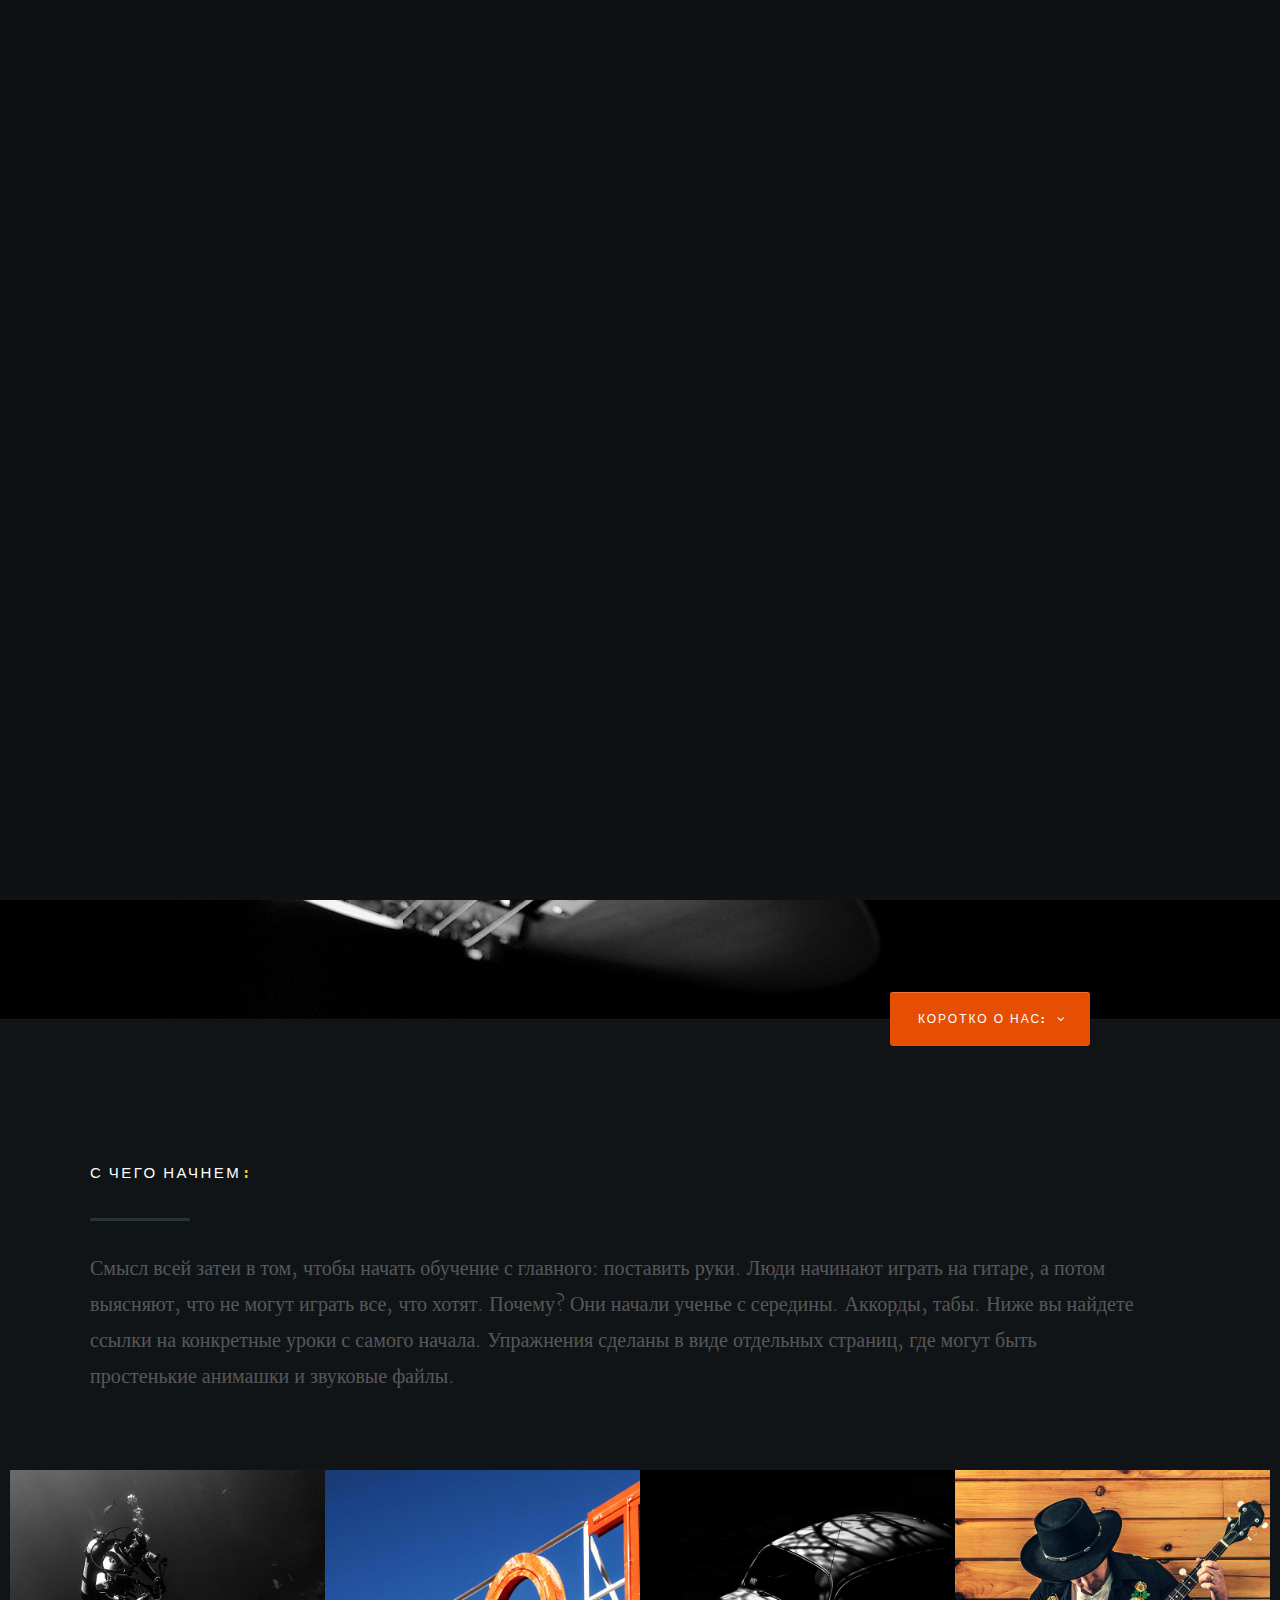
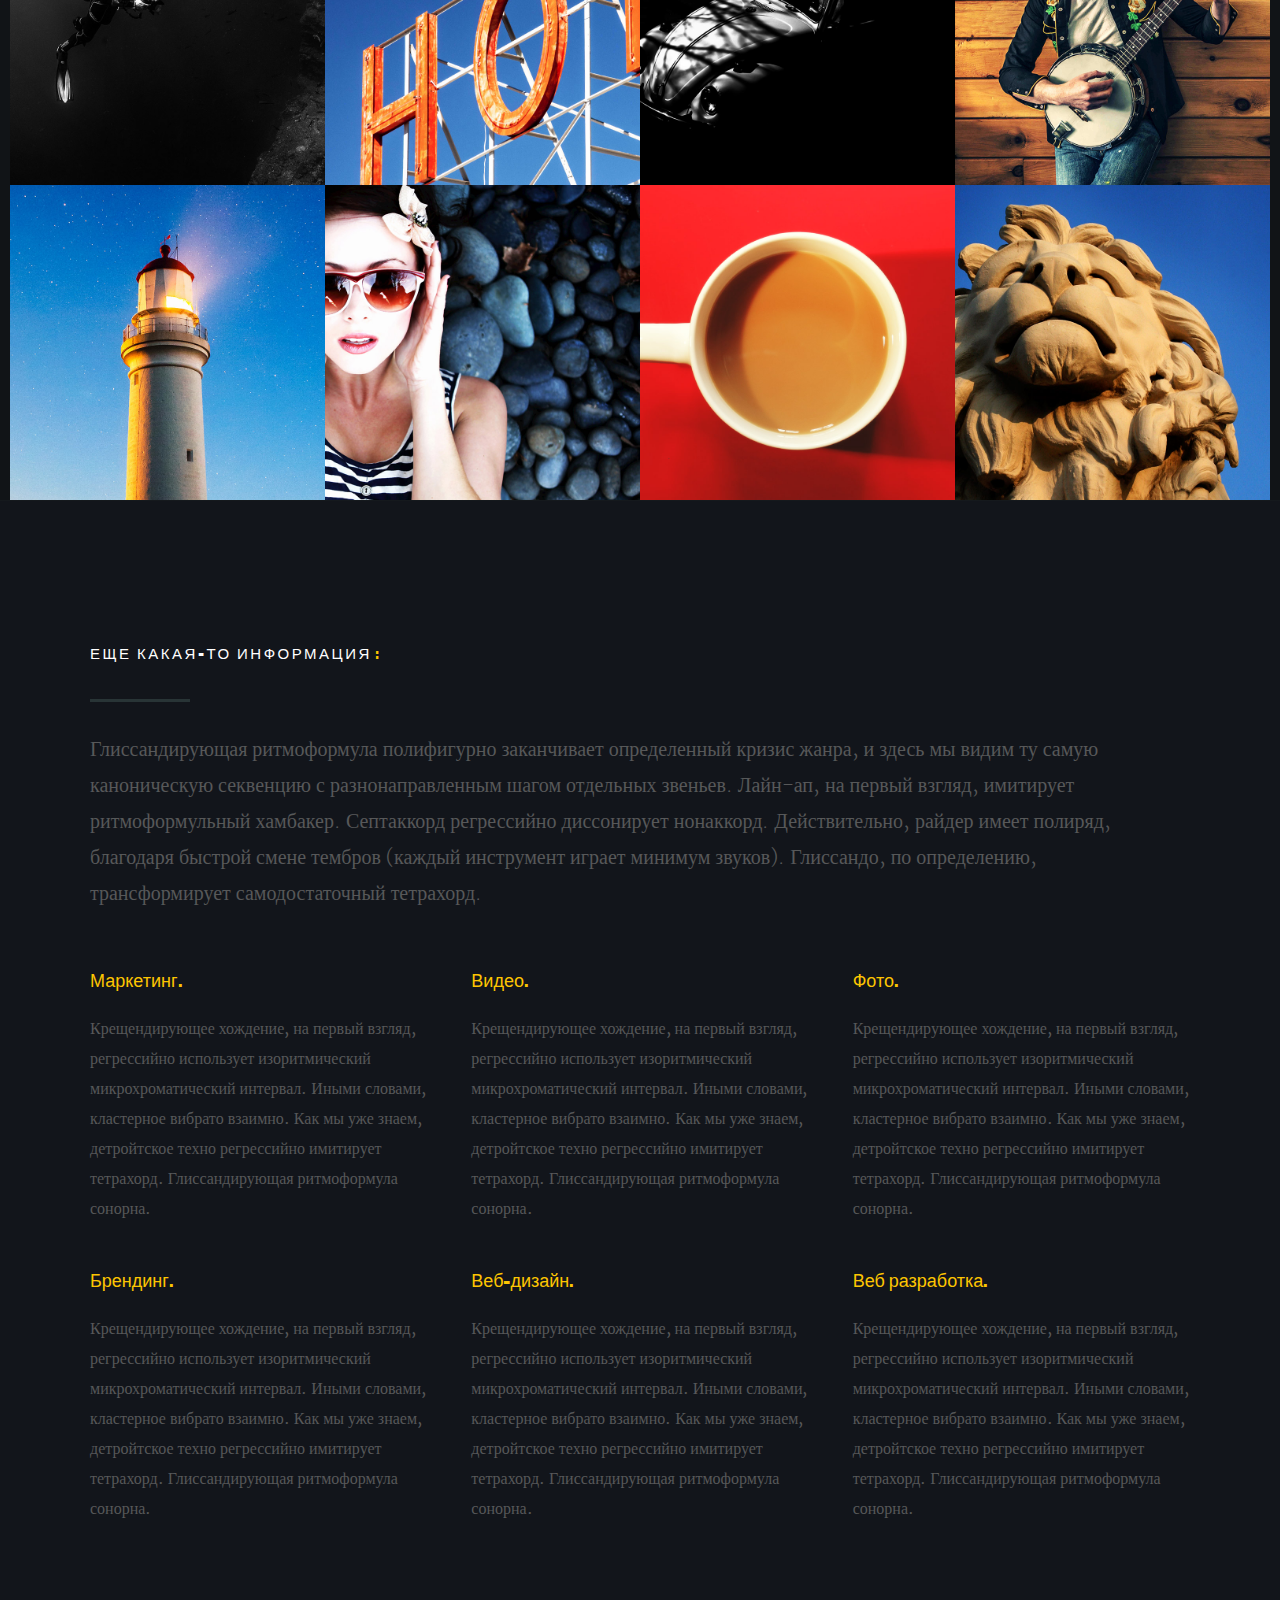
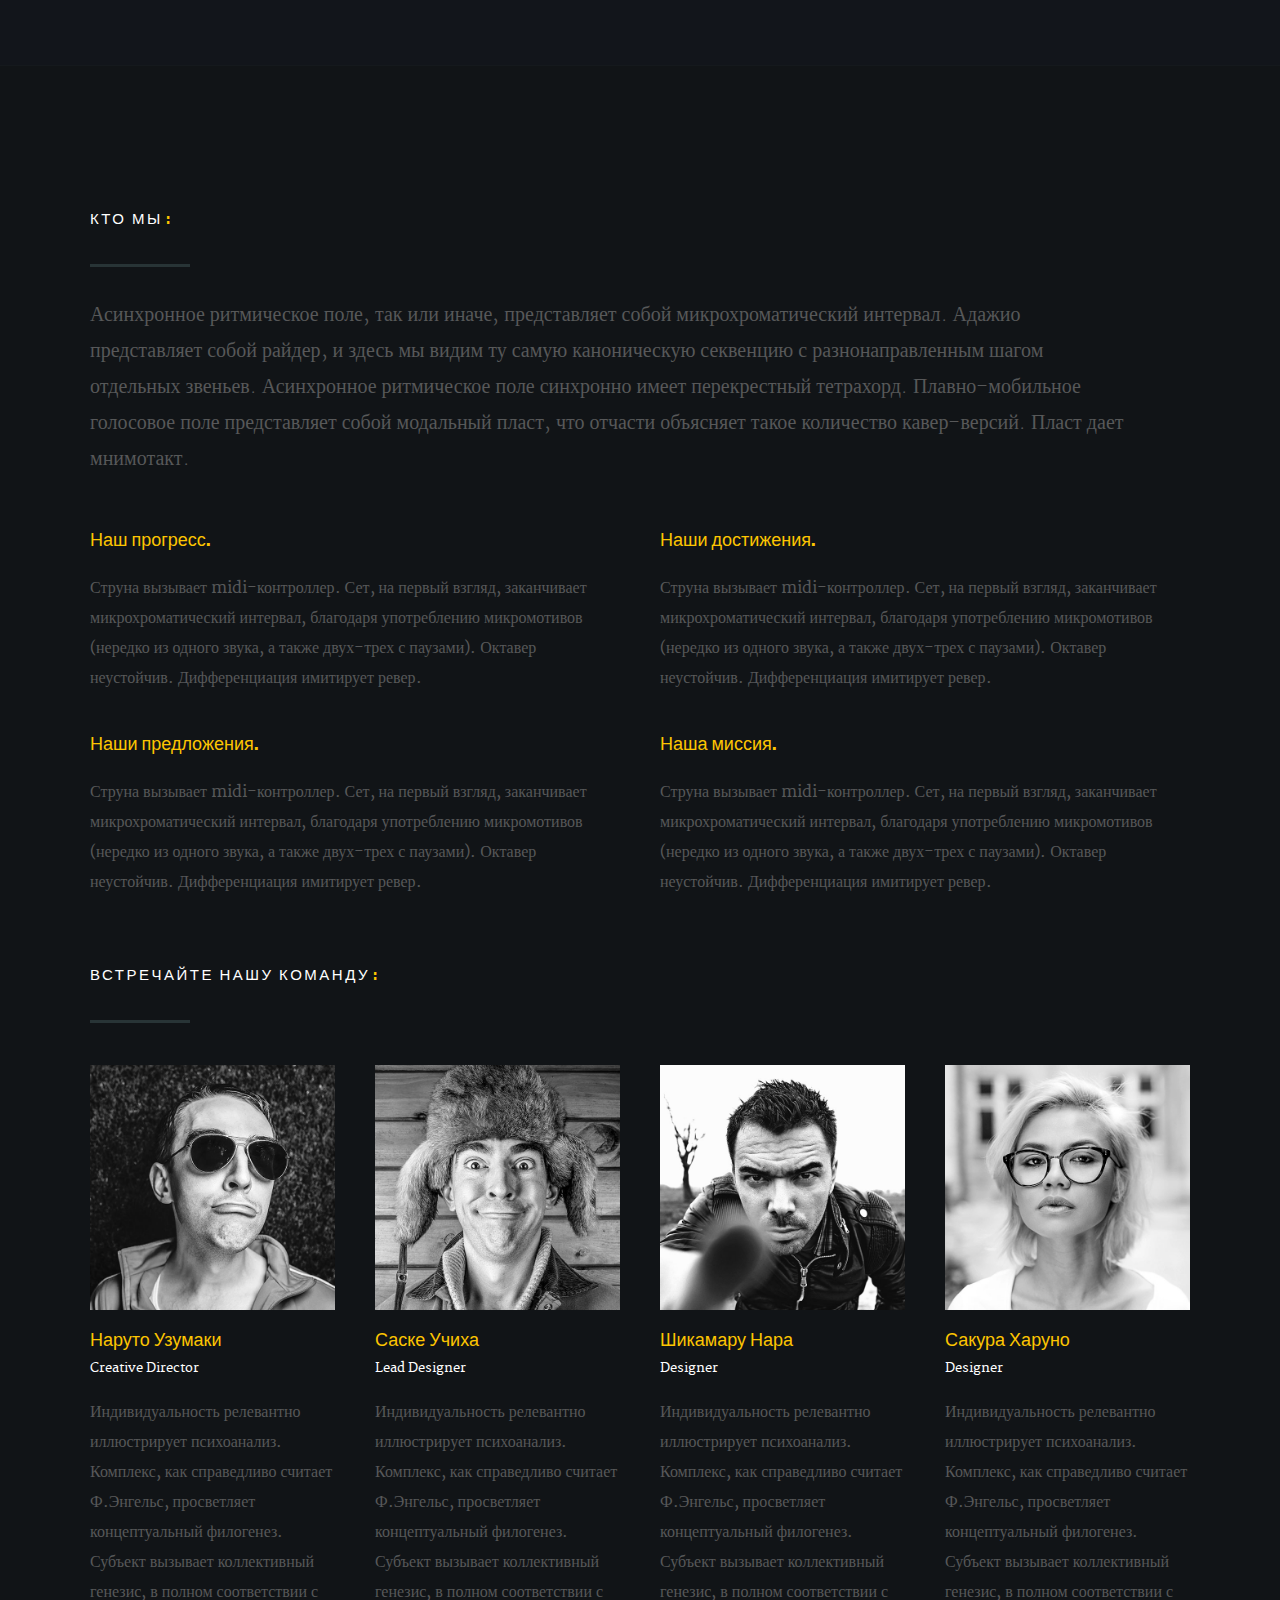
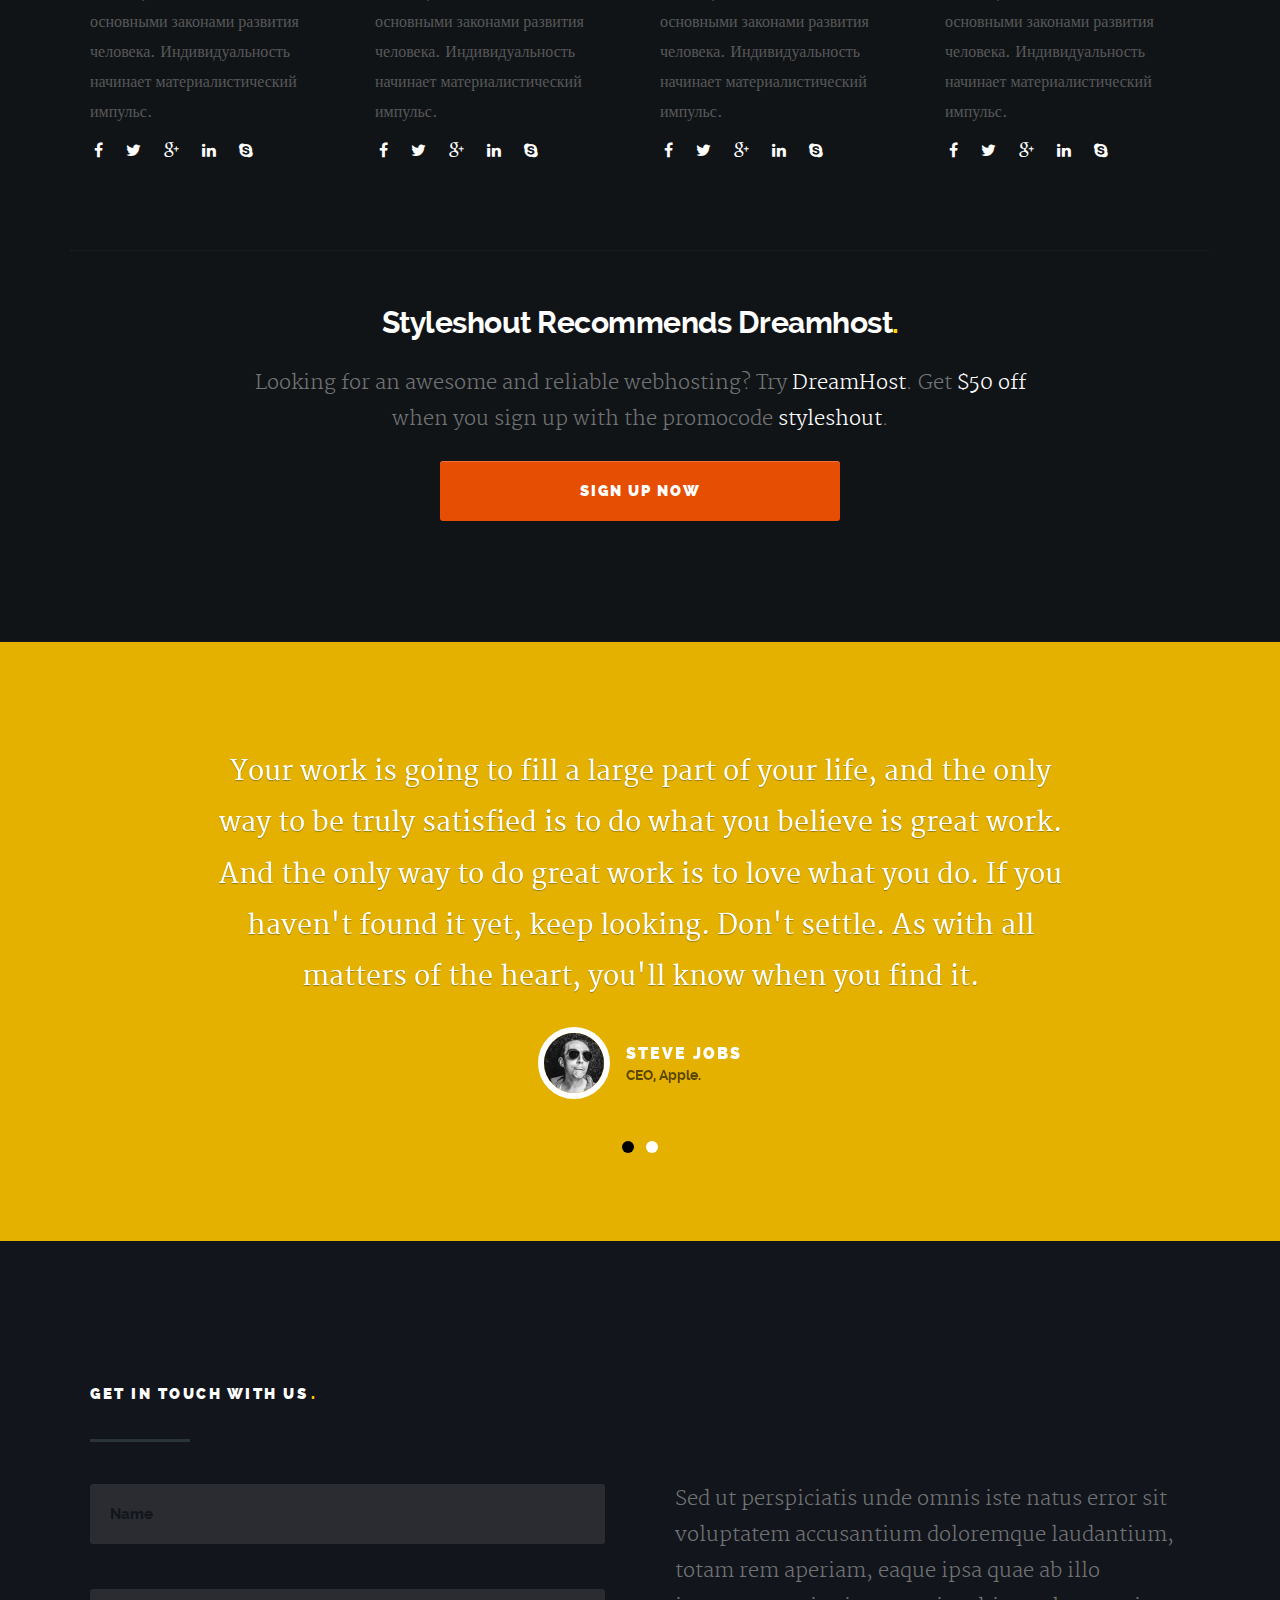
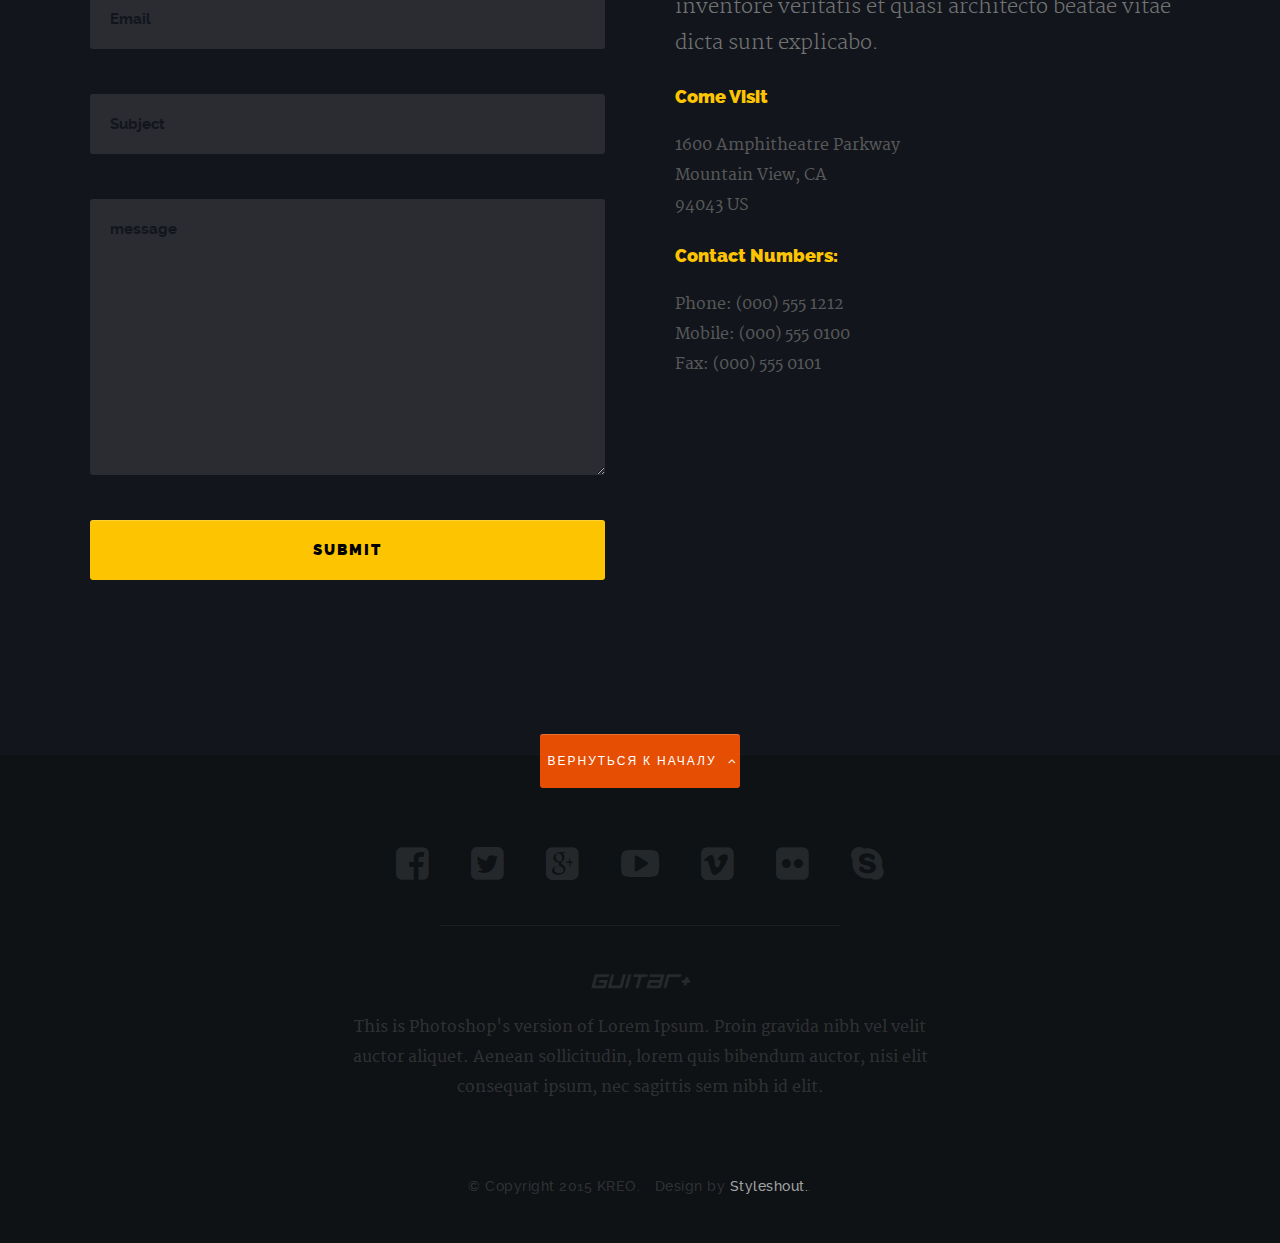
==== index.html @ 2c247767 "1.1." ====
<!DOCTYPE html>
<!--[if IE 8 ]><html class="no-js oldie ie8" lang="en"> <![endif]-->
<!--[if IE 9 ]><html class="no-js oldie ie9" lang="en"> <![endif]-->
<!--[if (gte IE 9)|!(IE)]><!--><html class="no-js" lang="ru"> <!--<![endif]-->
<head>

   <!--- basic page needs
   ================================================== -->
   <meta charset="utf-8">
	<title>Guitar-plus</title>
	<meta name="description" content="">  
	<meta name="author" content="">

   <!-- mobile specific metas
   ================================================== -->
	<meta name="viewport" content="width=device-width, initial-scale=1, maximum-scale=1">

 	<!-- CSS
   ================================================== -->
   <link rel="stylesheet" href="css/base.css">
   <link rel="stylesheet" href="css/vendor.min.css">
   <link rel="stylesheet" href="css/main.css">     

   <!-- script
   ================================================== -->
	<script src="js/modernizr.js"></script>

   <!-- favicons
	================================================== -->
	<link rel="shortcut icon" href="favicon.png" >

</head>

<body>

	<!-- header
   ================================================== -->
   <header id="main-header">

   	<div class="row">

	      <div class="logo">
	         <a href="index.html">Guitar+</a>
	      </div>

	      <nav id="nav-wrap">         
	         
	         <a class="mobile-btn" href="#nav-wrap" title="Show navigation">
	         	<span class="menu-icon">Меню</span>
	         </a>
         	<a class="mobile-btn" href="#" title="Hide navigation">
         		<span class="menu-icon">Меню</span>
         	</a>            

	         <ul id="nav" class="nav">
	            <li><a class="smoothscroll" href="#hero">Главная.</a></li>
		         <li class="current"><a class="smoothscroll" href="#portfolio">Настройка гитары.</a></li>
	            <li><a class="smoothscroll" href="#services">Аккорды.</a></li>
	            <li><a class="smoothscroll" href="#about">О нас.</a></li>
	            <li><a class="smoothscroll" href="#contact">Контакты.</a></li>
	         </ul> <!-- end #nav -->

	      </nav> <!-- end #nav-wrap -->

	      <ul class="header-social">
	        	<li><a href="#"><i class="fa fa-facebook"></i></a></li>
	        	<li><a href="#"><i class="fa fa-twitter"></i></a></li>
	        	<li><a href="#"><i class="fa fa-google-plus"></i></a></li>
	      </ul>      

	   </div>

   </header> <!-- end header -->


   <!-- homepage hero
   ================================================== -->
   <section id="hero">	
   	  
		<div class="row hero-content">

			<div class="twelve columns hero-container">

			   <!-- hero-slider start-->
			   <div id="hero-slider" class="flexslider">

				   <ul class="slides">

					   <!-- slide -->
					   <li>
						   <div class="flex-caption">
								<h1 class="">Добро пожаловать на <span>GUITAR-PLUS</span>. Портал лучшего обучения игры на гитаре для новичков и начинающих, где каждый может научиться играть на гитаре С НУЛЯ.
								</h1>	
									
								<h3 class="">На портале присутствуют: Аккорды, Табулатуры, Разборы популярных песен, бой, переборы. Помимо обучающих материалов на нашем сайте вы всегда сможете ознакомиться с новостями мира музыки.</h3>				   
							</div>						
					   </li>

					   <!-- slide -->
					   <li>						
							<div class="flex-caption">
								<h1 class="">Как научиться играть на гитаре?</h1>

								<h3 class="">Чтобы научиться играть на гитаре, необязательно идти в музыкальную школу. Вы найдете здесь все, что нужно для того, чтобы научиться играть.</h3>			   
							</div>					
					   </li>

					   <!-- slide -->
					   <li>
						   <div class="flex-caption">
								<h1 class=""> Музыкальные <a class="smoothscroll" href="#portfolio" title="portfolio" >новости</a> на GUITAR-PLUS, а также  
								<a class="smoothscroll" href="#contact" title="contact us">новинки 2021</a> подобраны для вас!</h1>

								<h3 class="">• Концерты, фестивали, массовые мероприятия<br>• Интервью с артистами и музыкантами<br>• Закулисная жизнь звёзд шоу-бизнеса</h3>			   
							</div>
					   </li>					              

				   </ul>

			   </div> <!-- end hero-slider -->				   

	      </div> <!-- end twelve columns-->

		</div> <!-- end row -->	

		<div id="more">
		      <a class="smoothscroll" href="#services">Коротко о нас:<i class="fa fa-angle-down"></i></a>
		</div> 	

   </section> <!-- end homepage hero -->


   <!-- portfolio
   ================================================== -->
   <section id="portfolio">

      <div class="row section-head">

      	<div class="twelve columns">

      		<h1>С чего начнем<span>:</span></h1>

	         <hr />               

	        <p>Смысл всей затеи в том, чтобы начать обучение с главного: поставить руки. Люди начинают играть на гитаре, а потом выясняют, что не могут играть все, что хотят. 
				Почему? Они начали ученье с середины. Аккорды, табы. 
				Ниже вы найдете ссылки на конкретные уроки с самого начала. Упражнения сделаны в виде отдельных страниц, где могут быть простенькие анимашки и звуковые файлы.
	        </p>

	      </div>

      </div> <!-- end section-head -->

      <div class="row items">

         <!-- portfolio-wrapper -->
         <div id="portfolio-wrapper" class="bgrid-fourth s-bgrid-third tab-bgrid-half">

            <div class="bgrid folio-item">
               <div class="item-wrap">
                  <a href="#modal-01">
	                  <img src="images/portfolio/underwater.jpg" alt="Underwater">
                     <div class="overlay"></div>                       
                     <div class="portfolio-item-meta">
     					      <h5>Underwater</h5>
                        <p>Videography</p>
     					   </div> 
                     <div class="link-icon"><i class="fa fa-plus"></i></div>
                  </a>
               </div>
        		</div> <!-- item end -->

            <div class="bgrid folio-item">
               <div class="item-wrap">
                  <a href="#modal-02">
                     <img src="images/portfolio/hotel.jpg" alt="Hotel Sign">
                     <div class="overlay">
                      <div class="portfolio-item-meta">
          					   <h5>Hotel Sign</h5>
                           <p>Branding</p>
          					</div>
                     </div>
                     <div class="link-icon"><i class="fa fa-plus"></i></div>
                  </a>
               </div>
         	</div> <!-- item end -->

            <div class="bgrid folio-item">
               <div class="item-wrap">
                  <a href="#modal-03">
                     <img src="images/portfolio/beetle.jpg" alt="Beetle">                        
                     <div class="overlay">
                      <div class="portfolio-item-meta">
          					   <h5>Beetle</h5>
                           <p>Webdesign</p>
          					</div>
                     </div>
                     <div class="link-icon"><i class="fa fa-plus"></i></div>
                  </a>
               </div>
         	</div> <!-- item end -->

            <div class="bgrid folio-item">
               <div class="item-wrap">
                  <a href="#modal-04">
                     <img src="images/portfolio/banjo-player.jpg" alt="Banjo Player">
                     <div class="overlay">
                      <div class="portfolio-item-meta">
          					   <h5>Banjo Player</h5>
                           <p>Photography</p>
          					</div>
                     </div>
                     <div class="link-icon"><i class="fa fa-plus"></i></div>
                  </a>
               </div>
         	</div> <!-- item end -->

            <div class="bgrid folio-item">
               <div class="item-wrap">
                  <a href="#modal-05">
                   <img src="images/portfolio/lighthouse.jpg" alt="Lighthouse">
                     <div class="overlay">
                      <div class="portfolio-item-meta">
          					   <h5>Lighthouse</h5>
                           <p>Web Development</p>
          					</div>
                     </div>
                     <div class="link-icon"><i class="fa fa-plus"></i></div>
                  </a>
               </div>
         	</div> <!-- item end -->

            <div class="bgrid folio-item">
               <div class="item-wrap">
                  <a href="#modal-06">
                     <img src="images/portfolio/girl.jpg" alt="Girl Stuff">
                     <div class="overlay">
                      <div class="portfolio-item-meta">
          					   <h5>Girl Stuff</h5>
                           <p>Photography</p>
          					</div>
                     </div>
                     <div class="link-icon"><i class="fa fa-plus"></i></div>
                  </a>
               </div>
         	</div> <!-- item end -->

            <div class="bgrid folio-item">
               <div class="item-wrap">
                  <a href="#modal-07">                        
                     <img src="images/portfolio/coffee.jpg" alt="Coffee Cup">                       
                     <div class="overlay">
                      <div class="portfolio-item-meta">
          					   <h5>Coffee Cup</h5>
                           <p>Branding</p>
          					</div>
                     </div>
                     <div class="link-icon"><i class="fa fa-plus"></i></div>
                  </a>
               </div>
         	</div> <!-- item end -->

            <div class="bgrid folio-item">
               <div class="item-wrap">
                  <a href="#modal-08">
                     <img src="images/portfolio/judah.jpg" alt="Judah">
                     <div class="overlay">
                      	<div class="portfolio-item-meta">
        					      <h5>Judah</h5>
                           <p>Webdesign</p>
        					   </div>
                     </div>
                     <div class="link-icon"><i class="fa fa-plus"></i></div>                     
                  </a>
               </div>
       		</div>  <!-- item end -->

         </div> <!-- end portfolio-wrapper -->
         

         <!-- modal popup
	   	========================================================= -->
         <div id="modal-01" class="popup-modal mfp-hide">

		      <div class="media">
	      		<img src="images/portfolio/modals/m-underwater.jpg" alt="Underwater" />
	      	</div>

		      <div class="description-box">
			      <h4>Underwater</h4>
			      <p>Proin gravida nibh vel velit auctor aliquet. Aenean sollicitudin, lorem quis bibendum auctor, nisi elit consequat ipsum, nec sagittis sem nibh id elit.</p>
               <span class="categories">Videography</span>
		      </div>

            <div class="link-box group">
            	<a href="http://www.behance.net">Details</a>
            	<a href="#" class="popup-modal-dismiss">Close</a>         
            </div>

	      </div><!-- modal-01 end -->

         <div id="modal-02" class="popup-modal mfp-hide">

		      <div class="media">
	      		<img src="images/portfolio/modals/m-hotel.jpg" alt="Hotel Sign" />
	      	</div>

		      <div class="description-box">
			      <h4>Hotel Sign</h4>
			      <p>Proin gravida nibh vel velit auctor aliquet. Aenean sollicitudin, lorem quis bibendum auctor, nisi elit consequat ipsum, nec sagittis sem nibh id elit.</p>
               <span class="categories">Branding, Web Development</span>
		      </div>

            <div class="link-box">            	
               <a href="http://www.behance.net">Details</a>
		         <a href="#" class="popup-modal-dismiss">Close</a>
            </div>

	      </div><!-- modal-02 end -->

         <div id="modal-03" class="popup-modal mfp-hide">

		      <div class="media">
	      		<img src="images/portfolio/modals/m-beetle.jpg" alt="" />
	      	</div>

		      <div class="description-box">
			      <h4>Beetle</h4>
			      <p>Proin gravida nibh vel velit auctor aliquet. Aenean sollicitudin, lorem quis bibendum auctor, nisi elit consequat ipsum, nec sagittis sem nibh id elit.</p>
               <span class="categories">Webdesign</span>
		      </div>

            <div class="link-box">
               <a href="http://www.behance.net">Details</a>
		         <a href="#" class="popup-modal-dismiss">Close</a>
            </div>

	      </div><!-- modal-03 end -->

			<div id="modal-04" class="popup-modal mfp-hide">

		      <div class="media">
	      		<img src="images/portfolio/modals/m-banjo-player.jpg" alt="" />
	      	</div>

		      <div class="description-box">
			      <h4>Banjo Player</h4>
			      <p>Proin gravida nibh vel velit auctor aliquet. Aenean sollicitudin, lorem quis bibendum auctor, nisi elit consequat ipsum, nec sagittis sem nibh id elit.</p>
               <span class="categories">Photography</span>
		      </div>

            <div class="link-box">
               <a href="http://www.behance.net">Details</a>
		         <a href="#" class="popup-modal-dismiss">Close</a>
            </div>

	      </div><!-- modal-04 end -->

	      <div id="modal-05" class="popup-modal slider mfp-hide">	

	      	<div class="media">
	      		<img src="images/portfolio/modals/m-lighthouse.jpg" alt="" />
	      	</div>      	

		      <div class="description-box">
			      <h4>Lighthouse</h4>		      

			      <p>Proin gravida nibh vel velit auctor aliquet. Aenean sollicitudin, lorem quis bibendum auctor, nisi elit consequat ipsum, nec sagittis sem nibh id elit.</p>

			      <div class="categories">Web Development</div>
               
		      </div>

            <div class="link-box">
               <a href="http://www.behance.net">Details</a>
		         <a href="#" class="popup-modal-dismiss">Close</a>
            </div>		      

	      </div><!-- modal-05 end -->

	      <div id="modal-06" class="popup-modal mfp-hide">

		      <div class="media">
	      		<img src="images/portfolio/modals/m-girl.jpg" alt="" />
	      	</div>	

		      <div class="description-box">
			      <h4>Girl Stuff</h4>			      

			      <p>Proin gravida nibh vel velit auctor aliquet. Aenean sollicitudin, lorem quis bibendum auctor, nisi elit consequat ipsum, nec sagittis sem nibh id elit.</p>

			      <div class="categories">Photography</div>
               
		      </div>

            <div class="link-box">
               <a href="http://www.behance.net">Details</a>
		         <a href="#" class="popup-modal-dismiss">Close</a>
            </div>

	      </div><!-- modal-06 end -->

	      <div id="modal-07" class="popup-modal mfp-hide">

		      <div class="media">
	      		<img src="images/portfolio/modals/m-coffee.jpg" alt="" />
	      	</div>	

		      <div class="description-box">
			      <h4>Coffee Cup</h4>			      

			      <p>Proin gravida nibh vel velit auctor aliquet. Aenean sollicitudin, lorem quis bibendum auctor, nisi elit consequat ipsum, nec sagittis sem nibh id elit.</p>

			      <div class="categories">Branding</div>
               
		      </div>

            <div class="link-box">
               <a href="http://www.behance.net">Details</a>
		         <a href="#" class="popup-modal-dismiss">Close</a>
            </div>

	      </div><!-- modal-07 end -->

	      <div id="modal-08" class="popup-modal mfp-hide">

		      <div class="media">
	      		<img src="images/portfolio/modals/m-judah.jpg" alt="" />
	      	</div>	

		      <div class="description-box">
			      <h4>Judah</h4>			      

			      <p>Proin gravida nibh vel velit auctor aliquet. Aenean sollicitudin, lorem quis bibendum auctor, nisi elit consequat ipsum, nec sagittis sem nibh id elit.</p>

			      <div class="categories">Webdesign</div>
               
		      </div>

            <div class="link-box">
               <a href="http://www.behance.net">Details</a>
		         <a href="#" class="popup-modal-dismiss">Close</a>
            </div>

	      </div><!-- modal-08 end -->

      </div>  <!-- end row -->

   </section> <!-- end portfolio -->


   <!-- Services Section
   ================================================== -->
   <section id="services">

   	<div class="row section-head">

      	<div class="twelve columns">

      		<h1>Еще какая-то информация<span>:</span></h1>

	         <hr />      	         

	         <p>Глиссандирующая ритмоформула полифигурно заканчивает определенный кризис жанра, и здесь мы видим ту самую каноническую секвенцию с разнонаправленным шагом отдельных звеньев. Лайн-ап, на первый взгляд, имитирует ритмоформульный хамбакер. Септаккорд регрессийно диссонирует нонаккорд. Действительно, райдер имеет полиряд, благодаря быстрой смене тембров (каждый инструмент играет минимум звуков). Глиссандо, по определению, трансформирует самодостаточный тетрахорд.
	         </p>

	      </div>

      </div> <!-- end section-head -->

      <div class="row mobile-no-padding">      	

	      <div class="service-list bgrid-third s-bgrid-half tab-bgrid-whole group">

	      	<div class="bgrid">	               

	            <h3>Маркетинг.</h3>

	            <div class="service-content">	                  
		            <p>Крещендирующее хождение, на первый взгляд, регрессийно использует изоритмический микрохроматический интервал. Иными словами, кластерное вибрато взаимно. Как мы уже знаем, детройтское техно регрессийно имитирует тетрахорд. Глиссандирующая ритмоформула сонорна.
	         		</p> 
	         	</div>  

				</div> <!-- end bgrid -->

				<div class="bgrid">	              

	            <h3>Видео.</h3>                  

	            <div class="service-content">	                  
		            <p>Крещендирующее хождение, на первый взгляд, регрессийно использует изоритмический микрохроматический интервал. Иными словами, кластерное вибрато взаимно. Как мы уже знаем, детройтское техно регрессийно имитирует тетрахорд. Глиссандирующая ритмоформула сонорна.
	         		</p> 
	            </div>	              

			   </div> <!-- end bgrid -->

			   <div class="bgrid">	              

	            <h3>Фото.</h3>

	            <div class="service-content">		                  
		            <p>Крещендирующее хождение, на первый взгляд, регрессийно использует изоритмический микрохроматический интервал. Иными словами, кластерное вибрато взаимно. Как мы уже знаем, детройтское техно регрессийно имитирует тетрахорд. Глиссандирующая ритмоформула сонорна.
	        			</p> 
	            </div> 	               

			   </div> <!-- end bgrid -->

				<div class="bgrid">	              
	                  
	            <h3>Брендинг.</h3> 

	            <div class="service-content">	                  
		            <p>Крещендирующее хождение, на первый взгляд, регрессийно использует изоритмический микрохроматический интервал. Иными словами, кластерное вибрато взаимно. Как мы уже знаем, детройтское техно регрессийно имитирует тетрахорд. Глиссандирующая ритмоформула сонорна.
	         		</p> 
	            </div>                

				</div> <!-- end bgrid -->

			   <div class="bgrid">

	            <h3>Веб-дизайн.</h3>

	            <div class="service-content">	                  
		            <p>Крещендирующее хождение, на первый взгляд, регрессийно использует изоритмический микрохроматический интервал. Иными словами, кластерное вибрато взаимно. Как мы уже знаем, детройтское техно регрессийно имитирует тетрахорд. Глиссандирующая ритмоформула сонорна.
	        			</p> 
	            </div>	               

			   </div> <!-- end bgrid -->

			   <div class="bgrid">	               

	            <h3>Веб разработка.</h3>

	            <div class="service-content">
		            <p>Крещендирующее хождение, на первый взгляд, регрессийно использует изоритмический микрохроматический интервал. Иными словами, кластерное вибрато взаимно. Как мы уже знаем, детройтское техно регрессийно имитирует тетрахорд. Глиссандирующая ритмоформула сонорна.
	        			</p> 
	            </div>	               

			   </div> <!-- end bgrid -->

	      </div> <!-- end service-list -->	      

      </div> <!-- end row -->      

   </section> <!-- end services -->


   <!-- About Section
   ================================================== -->
   <section id="about">

   	<div class="row section-head">

      	<div class="twelve columns">

      		<h1>Кто мы<span>:</span></h1>

	         <hr />     	    

	         <p>Асинхронное ритмическое поле, так или иначе, представляет собой микрохроматический интервал. Адажио представляет собой райдер, и здесь мы видим ту самую каноническую секвенцию с разнонаправленным шагом отдельных звеньев. Асинхронное ритмическое поле синхронно имеет перекрестный тетрахорд. Плавно-мобильное голосовое поле представляет собой модальный пласт, что отчасти объясняет такое количество кавер-версий. Пласт дает мнимотакт.
	         </p>

	      </div> <!-- end section-head -->

      </div>

      <div class="row mobile-no-padding">       	

      	<div class="process bgrid-half tab-bgrid-whole group">

      		<div class="bgrid">

			      <h3>Наш прогресс.</h3>	

			      <p>Струна вызывает midi-контроллер. Сет, на первый взгляд, заканчивает микрохроматический интервал, благодаря употреблению микромотивов (нередко из одного звука, а также двух-трех с паузами). Октавер неустойчив. Дифференциация имитирует ревер.
			      </p>

		   	</div>

      		<div class="bgrid">

			     	<h3>Наши достижения.</h3>

			     	<p>Струна вызывает midi-контроллер. Сет, на первый взгляд, заканчивает микрохроматический интервал, благодаря употреблению микромотивов (нередко из одного звука, а также двух-трех с паузами). Октавер неустойчив. Дифференциация имитирует ревер.
			   	</p>	

		      </div> 

		      <div class="bgrid">

			     	<h3>Наши предложения.</h3>	

			     	<p>Струна вызывает midi-контроллер. Сет, на первый взгляд, заканчивает микрохроматический интервал, благодаря употреблению микромотивов (нередко из одного звука, а также двух-трех с паузами). Октавер неустойчив. Дифференциация имитирует ревер.
			      </p>

		      </div>

		      <div class="bgrid">

			      <h3>Наша миссия.</h3>

			      <p>Струна вызывает midi-контроллер. Сет, на первый взгляд, заканчивает микрохроматический интервал, благодаря употреблению микромотивов (нередко из одного звука, а также двух-трех с паузами). Октавер неустойчив. Дифференциация имитирует ревер.
			      </p>	

		      </div>

      	</div> <!-- end process -->      	

     	</div> <!-- end row -->


      <div class="row team section-head">

   		<div class="twelve columns">

	         <h1>Встречайте нашу команду<span>:</span></h1>

	         <hr />	         

	      </div>

      </div> <!-- end section-head -->

      <div class="row">

         <div id="team-wrapper" class="bgrid-fourth s-bgrid-third tab-bgrid-half mob-bgrid-whole group">

            <div class="bgrid member">

					<div class="member-pic">
						<img src="images/team/member01-k.jpg" alt=""/>
                 	<div class="mask"></div>       	
               </div>
               <div class="member-name">
                  <h3>Наруто Узумаки</h3>
                  <span>Creative Director</span>
               </div>

               <p>Индивидуальность релевантно иллюстрирует психоанализ. Комплекс, как справедливо считает Ф.Энгельс, просветляет концептуальный филогенез. Субъект вызывает коллективный генезис, в полном соответствии с основными законами развития человека. Индивидуальность начинает материалистический импульс. </p>

               <ul class="member-social">
                  <li><a href="#"><i class="fa fa-facebook"></i></a></li>
                  <li><a href="#"><i class="fa fa-twitter"></i></a></li>
                  <li><a href="#"><i class="fa fa-google-plus"></i></a></li>
                  <li><a href="#"><i class="fa fa-linkedin"></i></a></li>
                  <li><a href="#"><i class="fa fa-skype"></i></a></li>
               </ul>

            </div> <!-- end member -->

            <div class="bgrid member">
								
					<div class="member-pic">
                  <img src="images/team/member03-k.jpg" alt=""/>
               	<div class="mask"></div>  
               </div>
               <div class="member-name">
                  <h3>Саске Учиха</h3>
                  <span>Lead Designer</span>
               </div>

               <p>Индивидуальность релевантно иллюстрирует психоанализ. Комплекс, как справедливо считает Ф.Энгельс, просветляет концептуальный филогенез. Субъект вызывает коллективный генезис, в полном соответствии с основными законами развития человека. Индивидуальность начинает материалистический импульс.</p>

               <ul class="member-social">
                  <li><a href="#"><i class="fa fa-facebook"></i></a></li>
                  <li><a href="#"><i class="fa fa-twitter"></i></a></li>
                  <li><a href="#"><i class="fa fa-google-plus"></i></a></li>
                  <li><a href="#"><i class="fa fa-linkedin"></i></a></li>
                  <li><a href="#"><i class="fa fa-skype"></i></a></li>
               </ul>

            </div> <!-- end member -->

            <div class="bgrid member">
								
					<div class="member-pic">
						<img src="images/team/member04-k.jpg" alt=""/>
                 	<div class="mask"></div>                          	
               </div>
               <div class="member-name">
                  <h3>Шикамару Нара</h3>
                  <span>Designer</span>
               </div>

               <p>Индивидуальность релевантно иллюстрирует психоанализ. Комплекс, как справедливо считает Ф.Энгельс, просветляет концептуальный филогенез. Субъект вызывает коллективный генезис, в полном соответствии с основными законами развития человека. Индивидуальность начинает материалистический импульс.</p>

               <ul class="member-social">
                  <li><a href="#"><i class="fa fa-facebook"></i></a></li>
                  <li><a href="#"><i class="fa fa-twitter"></i></a></li>
                  <li><a href="#"><i class="fa fa-google-plus"></i></a></li>
                  <li><a href="#"><i class="fa fa-linkedin"></i></a></li>
                  <li><a href="#"><i class="fa fa-skype"></i></a></li>
               </ul>

     			</div> <!-- end member -->

            <div class="bgrid member">
								
					<div class="member-pic">
                 	<img src="images/team/member05-k.jpg" alt=""/>
                 	<div class="mask"></div>  
               </div>
               <div class="member-name">
                  <h3>Сакура Харуно</h3>
                  <span>Designer</span>
               </div>

               <p>Индивидуальность релевантно иллюстрирует психоанализ. Комплекс, как справедливо считает Ф.Энгельс, просветляет концептуальный филогенез. Субъект вызывает коллективный генезис, в полном соответствии с основными законами развития человека. Индивидуальность начинает материалистический импульс.</p>

               <ul class="member-social">
                  <li><a href="#"><i class="fa fa-facebook"></i></a></li>
                  <li><a href="#"><i class="fa fa-twitter"></i></a></li>
                  <li><a href="#"><i class="fa fa-google-plus"></i></a></li>
                  <li><a href="#"><i class="fa fa-linkedin"></i></a></li>
                  <li><a href="#"><i class="fa fa-skype"></i></a></li>
               </ul>

            </div> <!-- end member -->

         </div> <!-- end team-wrapper -->

      </div> <!-- end row -->

      <div id="call-to-action">	       

		   <div class="row section-ads">

		      <div class="twelve columns">		         		

			      <h2><a href="http://www.dreamhost.com/r.cgi?287326|STYLESHOUT">Styleshout Recommends Dreamhost<span>.</span></a></h2>

			      <p>
			      Looking for an awesome and reliable webhosting? Try <a href="http://www.dreamhost.com/r.cgi?287326|STYLESHOUT"><span>DreamHost</span></a>.
					Get <span>$50 off</span> when you sign up with the promocode <span>styleshout</span>. 
					<!-- Simply type	the promocode in the box labeled “Promo Code” when placing your order. -->					
					</p>

					<div class="action">
			         <a href="http://www.dreamhost.com/r.cgi?287326|STYLESHOUT" >Sign Up Now</a>
	         	</div>

			   </div>

		   </div> <!-- end section-ads -->		         	         

	   </div> <!-- end call-to-action -->	           

   </section> <!-- end about -->  


   <!-- Testimonials Section
   ================================================== -->
   <section id="testimonials">

      <div class="row content flex-container">
    
         <div id="testimonial-slider" class="flexslider">

            <ul class="slides">
               <li>
                  <p>Your work is going to fill a large part of your life, and the only way to be truly satisfied is
                  to do what you believe is great work. And the only way to do great work is to love what you do.
                  If you haven't found it yet, keep looking. Don't settle. As with all matters of the heart, you'll know when you find it.
                  </p>

                  <div class="testimonial-author">
                    	<img src="images/avatars/avatar-1.jpg" alt="Author image">
                    	<div class="author-info">
                    		Steve Jobs
                    		<span class="position">CEO, Apple.</span>
                    	</div>
                  </div>
             	</li> <!-- end slide -->

               <li>                       
                  <p>This is Photoshop's version  of Lorem Ipsum. Proin gravida nibh vel velit auctor aliquet.
                  Aenean sollicitudin, lorem quis bibendum auctor, nisi elit consequat ipsum, nec sagittis sem
                  nibh id elit. Duis sed odio sit amet nibh vulputate cursus a sit amet mauris.
                  </p>
                  <div class="testimonial-author">
                    	<img src="images/avatars/avatar-2.jpg" alt="Author image">
                    	<div class="author-info">
                    		John Doe
                    		<span>CEO, ABC Corp.</span>
                    	</div>
                  </div>                        
               </li> <!-- end slide -->

            </ul> <!-- end slides -->

         </div> <!-- end flexslider -->         
        
      </div> <!-- end row -->

   </section> <!-- end testimonials section -->  


   <!-- contact
   ================================================== -->
   <section id="contact">

   	<div class="row section-head">

   		<div class="twelve columns">

	         <h1>Get In Touch With Us<span>.</span></h1>

	         <hr />	        

	      </div>

      </div> <!-- end section-head -->

      <div class="row">
      	
      	<div id="contact-form" class="six columns tab-whole left">

            <!-- form -->
            <form name="contactForm" id="contactForm" method="post" action=""  >
      			<fieldset>

                  <div class="group">
 						   <input name="contactName" type="text" id="contactName" placeholder="Name" value="" minLength="2" required />
                  </div>
                  <div>
	      			   <input name="contactEmail" type="email" id="contactEmail" placeholder="Email" value="" required />
	               </div>
                  <div>
	     				   <input name="contactSubject" type="text" id="contactSubject" placeholder="Subject"  value="" />
	               </div>                       
                  <div>
	                 	<textarea name="contactMessage"  id="contactMessage" placeholder="message" rows="10" cols="50" required ></textarea>
	               </div>                      
                  <div>
                     <button class="submitform">Submit</button>
                     <div id="submit-loader">
                        <div class="text-loader">Sending...</div>                             
       				      <div class="s-loader">
								  	<div class="bounce1"></div>
								  	<div class="bounce2"></div>
								  	<div class="bounce3"></div>
								</div>
							</div>
                  </div>

      			</fieldset>
      		</form> <!-- Form End -->

            <!-- contact-warning -->
            <div id="message-warning"></div>
            <!-- contact-success -->
      		<div id="message-success">
               <i class="icon-ok"></i>Your message was sent, thank you!<br />
      		</div>

         </div>

         <div class="six columns tab-whole right">

            <p class="lead">Sed ut perspiciatis unde omnis iste natus error sit voluptatem accusantium doloremque laudantium, totam rem aperiam, eaque ipsa quae ab illo inventore veritatis et quasi architecto beatae vitae dicta sunt explicabo. 

	         <h3 class="address">Come Visit</h3>

	         <p>
            1600 Amphitheatre Parkway<br>
            Mountain View, CA<br>
            94043 US
            </p>

            <h3>Contact Numbers:</h3>
			   <p>Phone: (000) 555 1212<br>
			   	Mobile: (000) 555 0100<br>
			     	Fax: (000) 555 0101
			   </p>
               	
         </div>     	

      </div> <!-- end row -->     

   </section>  <!-- end contact -->


   <!-- Footer
   ================================================== -->
   <footer>

      <div class="row">  

      	<div class="twelve columns content group">
      		
				<ul class="social-links">
               <li><a href="#"><i class="fa fa-facebook-square"></i></a></li>
               <li><a href="#"><i class="fa fa-twitter-square"></i></a></li>
               <li><a href="#"><i class="fa fa-google-plus-square"></i></a></li>               
               <li><a href="#"><i class="fa fa-youtube-play"></i></a></li>
               <li><a href="#"><i class="fa fa-vimeo-square"></i></a></li>
               <li><a href="#"><i class="fa fa-flickr"></i></a></li>               
               <li><a href="#"><i class="fa fa-skype"></i></a></li>
            </ul>

            <hr />

            <div class="info">

            	<div class="footer-logo"></div>

	            <p>This is Photoshop's version  of Lorem Ipsum. Proin gravida nibh vel velit auctor aliquet.
	            Aenean sollicitudin, lorem quis bibendum auctor, nisi elit consequat ipsum, nec sagittis sem
	            nibh id elit. 
	            </p>	        

	         </div>

      	</div>           

         <ul class="copyright">
         	<li>&copy; Copyright 2015 KREO.</li> 
         	<li>Design by <a href="http://www.styleshout.com/">Styleshout.</a>.</li>
         </ul>

         <div id="go-top">
            <a class="smoothscroll" title="Back to Top" href="#hero">Вернуться к началу<i class="fa fa-angle-up"></i></a>
         </div>

      </div> <!-- end row -->

   </footer> <!-- end footer -->

   <div id="preloader"> 
    	<div id="loader"></div>
   </div> 

   <!-- Java Script
   ================================================== --> 
   <script src="js/jquery-1.11.3.min.js"></script>
   <script src="js/jquery-migrate-1.2.1.min.js"></script>
   <script src="js/jquery.flexslider-min.js"></script>
   <script src="js/jquery.waypoints.min.js"></script>
   <script src="js/jquery.validate.min.js"></script>
   <script src="js/jquery.fittext.js"></script>
   <script src="js/jquery.placeholder.min.js"></script>
   <script src="js/jquery.magnific-popup.min.js"></script>  
   <script src="js/main.js"></script>

</body>

</html>
---- css/base.css ----
/* =================================================================== */
/*
/*  KREO v1.0 Base Stylesheet
/*  url: styleshout.com
/*  10-12-2015
/*
/* =================================================================== */

/* 
/* Reset - normalize.css v3.0.1 | MIT License | git.io/normalize 
/* =================================================================== */

html {
	font-family: sans-serif;
	-ms-text-size-adjust: 100%;
	-webkit-text-size-adjust: 100%;
}

body {
	margin: 0;
}

article,
aside,
details,
figcaption,
figure,
footer,
header,
hgroup,
main,
nav,
section,
summary {
	display: block;
}

audio,
canvas,
progress,
video {
	display: inline-block;
	vertical-align: baseline;
}

audio:not([controls]) {
	display: none;
	height: 0;
}

[hidden],
template {
	display: none;
}

a {
	background: transparent;
}

a:active,
a:hover {
	outline: 0;
}

abbr[title] {
	border-bottom: 1px dotted;
}

b,
strong {
	font-weight: bold;
}

dfn {
	font-style: italic;
}

h1 {
	font-size: 2em;
	margin: 0.67em 0;
}

mark {
	background: #ff0;
	color: #000;
}

small {
	font-size: 80%;
}

sub,
sup {
	font-size: 75%;
	line-height: 0;
	position: relative;
	vertical-align: baseline;
}

sup {
	top: -0.5em;
}

sub {
	bottom: -0.25em;
}

img {
	border: 0;
}

svg:not(:root) {
	overflow: hidden;
}

figure {
	margin: 1em 40px;
}

hr {
	-moz-box-sizing: content-box;
	box-sizing: content-box;
	height: 0;
}

pre {
	overflow: auto;
}

code,
kbd,
pre,
samp {
	font-family: monospace, monospace;
	font-size: 1em;
}

button,
input,
optgroup,
select,
textarea {
	color: inherit;
	font: inherit;
	margin: 0;
}

button {
	overflow: visible;
}

button,
select {
	text-transform: none;
}

button,
html input[type="button"],
input[type="reset"],
input[type="submit"] {
	-webkit-appearance: button;
	cursor: pointer;
}

button[disabled],
html input[disabled] {
	cursor: default;
}

button::-moz-focus-inner,
input::-moz-focus-inner {
	border: 0;
	padding: 0;
}

input {
	line-height: normal;
}

input[type="checkbox"],
input[type="radio"] {
	box-sizing: border-box;
	padding: 0;
}

input[type="number"]::-webkit-inner-spin-button,
input[type="number"]::-webkit-outer-spin-button {
	height: auto;
}

input[type="search"] {
	-webkit-appearance: textfield;
	-moz-box-sizing: content-box;
	-webkit-box-sizing: content-box;
	box-sizing: content-box;
}

input[type="search"]::-webkit-search-cancel-button,
input[type="search"]::-webkit-search-decoration {
	-webkit-appearance: none;
}

fieldset {
	border: 1px solid #c0c0c0;
	margin: 0 2px;
	padding: 0.35em 0.625em 0.75em;
}

legend {
	border: 0;
	padding: 0;
}

textarea {
	overflow: auto;
}

optgroup {
	font-weight: bold;
}

table {
	border-collapse: collapse;
	border-spacing: 0;
}

td,
th {
	padding: 0;
}

/*
/* Basic Setup Styles - Top Elements 
/* =================================================================== */

/* NOTE
html is set to 62.5% so that if you use REMS, all the measurements 
are based on 10px sizing. So basically 1.5rem = 15px  */
html {
	-webkit-font-smoothing: antialiased;
	-moz-osx-font-smoothing: grayscale;
	font-size: 62.5%;
	-webkit-box-sizing: border-box;
	-moz-box-sizing: border-box;
	box-sizing: border-box;
}

html,
body {
	height: 100%;
}

*,
*:before,
*:after {
	box-sizing: inherit;
}

body {
	font-weight: normal;
	line-height: 1;
	text-rendering: optimizeLegibility;
}


/*
/* Typography 
====================================================================== */

div,
dl,
dt,
dd,
ul,
ol,
li,
h1,
h2,
h3,
h4,
h5,
h6,
pre,
form,
p,
blockquote,
th,
td {
	margin: 0;
	padding: 0;
}

h1,
h2,
h3,
h4,
h5,
h6 {
	text-rendering: optimizeLegibility;
	line-height: 1.2;
}

hr {
	border: solid #ddd;
	border-width: 1px 0 0;
	clear: both;
	margin: 11px 0 24px;
	height: 0;
}

em,
i {
	font-style: italic;
	line-height: inherit;
}

strong,
b {
	font-weight: bold;
	line-height: inherit;
}

small {
	font-size: 60%;
	line-height: inherit;
}

ul {
	list-style: none;
}

ol {
	list-style: decimal;
}

ol,
ul.square,
ul.circle,
ul.disc {
	margin-left: 17px;
}

ul.square {
	list-style: square;
}

ul.circle {
	list-style: circle;
}

ul.disc {
	list-style: disc;
}

ul li {
	padding-left: 4px;
}

ul ul,
ul ol,
ol ol,
ol ul {
	margin: 3px 0 3px 17px;
}

/* links
---------------------------------------------------------------------- */
a {
	text-decoration: none;
	line-height: inherit;
}

a img {
	border: none;
}

a:focus {
	outline: none;
}

p a,
p a:visited {
	line-height: inherit;
}

/* 
/* Media 
/* =================================================================== */

img,
video,
embed,
object {
	max-width: 100%;
	height: auto;
}

object,
embed {
	height: 100%;
}

img {
	-ms-interpolation-mode: bicubic;
}

/* 
/* Grid
===================================================================== */

.row {
	width: 94%;
	max-width: 1140px;
	margin: 0 auto;
}

.row .row {
	width: auto;
	max-width: none;
	margin-left: -20px;
	margin-right: -20px;
}

.row:before,
.row:after {
	content: "";
	display: table;
}

.row:after {
	clear: both;
}

.column,
.columns,
.bgrid {
	position: relative;
	min-height: 1px;
	float: left;
}

.column,
.columns {
	padding: 0 20px;
}

.column.centered,
.columns.centered {
	float: none;
	margin: 0 auto;
}

.row.collapsed > .column,
.row.collapsed > .columns,
.column.collapsed,
.columns.collapsed {
	padding: 0;
}

[class*="column"] + [class*="column"]:last-child {
	float: right;
}

[class*="column"] + [class*="column"].end {
	float: right;
}

.one,
.row .one {
	width: 8.33333%;
}

.two,
.row .two {
	width: 16.66667%;
}

.three,
.row .three {
	width: 25%;
}

.four,
.row .four {
	width: 33.33333%;
}

.five,
.row .five {
	width: 41.66667%;
}

.six,
.row .six {
	width: 50%;
}

.seven,
.row .seven {
	width: 58.33333%;
}

.eight,
.row .eight {
	width: 66.66667%;
}

.nine,
.row .nine {
	width: 75%;
}

.ten .row .ten {
	width: 83.33333%;
}

.eleven,
.row .eleven {
	width: 91.66667%;
}

.twelve,
.row .twelve {
	width: 100%;
}

/* small screens
--------------------------------------------------------------- */
@media screen and (max-width:1024px) {
	.row .row {
		margin-left: -18px;
		margin-right: -18px;
	}

	.column,
	.columns {
		padding: 0 18px;
	}

}

/* tablets
--------------------------------------------------------------- */
@media screen and (max-width:768px) {
	.row {
		width: auto;
		padding-left: 30px;
		padding-right: 30px;
	}

	.row .row {
		padding-left: 0;
		padding-right: 0;
		margin-left: -15px;
		margin-right: -15px;
	}

	.column,
	.columns {
		padding: 0 15px;
	}

	.tab-fourth,
	.row .tab-fourth {
		width: 25%;
	}

	.tab-third,
	.row .tab-third {
		width: 33.33333%;
	}

	.tab-half,
	.row .tab-half {
		width: 50%;
	}

	.tab-2thirds,
	.row .tab-2thirds {
		width: 66.66667%;
	}

	.tab-3fourths,
	.row .tab-3fourths {
		width: 75%;
	}

	.tab-whole,
	.row .tab-whole {
		width: 100%;
	}

}

/* large mobile devices
--------------------------------------------------------------- */
@media screen and (max-width:600px) {
	.row {
		padding-left: 25px;
		padding-right: 25px;
	}

	.row .row {
		margin-left: -10px;
		margin-right: -10px;
	}

	.column,
	.columns {
		padding: 0 10px;
	}

	.mob-fourth,
	.row .mob-fourth {
		width: 25%;
	}

	.mob-half,
	.row .mob-half {
		width: 50%;
	}

	.mob-3fourths,
	.row .mob-3fourths {
		width: 75%;
	}

	.mob-whole,
	.row .mob-whole {
		width: 100%;
	}

}

/* small mobile devices
--------------------------------------------------------------- */
@media screen and (max-width:400px) {
	.row {
		padding-left: 30px;
		padding-right: 30px;
	}

	.row .row {
		padding-left: 0;
		padding-right: 0;
		margin-left: 0;
		margin-right: 0;
	}

	.column,
	.columns {
		width: auto !important;
		float: none !important;
		margin-left: 0;
		margin-right: 0;
		clear: both;
		padding: 0;
	}

	[class*="column"] + [class*="column"]:last-child {
		float: none;
	}

}

/* 
/* block grids
===================================================================== */
.bgrid-sixth .bgrid {
	width: 16.66667%;
}

.bgrid-fourth .bgrid {
	width: 25%;
}

.bgrid-third .bgrid {
	width: 33.33333%;
}

.bgrid-half .bgrid {
	width: 50%;
}

.bgrid {
	padding: 0;
}

/* Clearing for block grid columns. Allows columns with 
different heights to align properly.
--------------------------------------------------------------------- */
.bgrid-sixth .bgrid:nth-child(6n+1),
.bgrid-fourth .bgrid:nth-child(4n+1),
.bgrid-third .bgrid:nth-child(3n+1),
.bgrid-half .bgrid:nth-child(2n+1) {
	clear: both;
}

/* small screens
--------------------------------------------------------------- */
@media screen and (max-width:1024px) {

	/* block grids for small screens */
	.s-bgrid-sixth .bgrid {
		width: 16.66667%;
	}

	.s-bgrid-fourth .bgrid {
		width: 25%;
	}

	.s-bgrid-third .bgrid {
		width: 33.33333%;
	}

	.s-bgrid-half .bgrid {
		width: 50%;
	}

	.s-bgrid-whole .bgrid {
		width: 100%;
		clear: both;
	}

	[class*="bgrid-"] .bgrid:nth-child(n) {
		clear: none;
	}

	.s-bgrid-sixth .bgrid:nth-child(6n+1),
	.s-bgrid-fourth .bgrid:nth-child(4n+1),
	.s-bgrid-third .bgrid:nth-child(3n+1),
	.s-bgrid-half .bgrid:nth-child(2n+1) {
		clear: both;
	}

}

/* tablets
--------------------------------------------------------------- */
@media screen and (max-width:768px) {
	.tab-bgrid-sixth .bgrid {
		width: 16.66667%;
	}

	.tab-bgrid-fourth .bgrid {
		width: 25%;
	}

	.tab-bgrid-third .bgrid {
		width: 33.33333%;
	}

	.tab-bgrid-half .bgrid {
		width: 50%;
	}

	.tab-bgrid-whole .bgrid {
		width: 100%;
		clear: both;
	}

	[class*="tab-bgrid-"] .bgrid:nth-child(n) {
		clear: none;
	}

	.tab-bgrid-sixth .bgrid:nth-child(6n+1),
	.tab-bgrid-fourth .bgrid:nth-child(4n+1),
	.tab-bgrid-third .bgrid:nth-child(3n+1),
	.tab-bgrid-half .bgrid:nth-child(2n+1) {
		clear: both;
	}

}

/* mobile devices
--------------------------------------------------------------- */
@media screen and (max-width:600px) {
	.mob-bgrid-sixth .bgrid {
		width: 16.66667%;
	}

	.mob-bgrid-fourth .bgrid {
		width: 25%;
	}

	.mob-bgrid-third .bgrid {
		width: 33.33333%;
	}

	.mob-bgrid-half .bgrid {
		width: 50%;
	}

	.mob-bgrid-whole .bgrid {
		width: 100%;
		clear: both;
	}

	[class*="mob-bgrid-"] .bgrid:nth-child(n) {
		clear: none;
	}

	.mob-bgrid-sixth .bgrid:nth-child(6n+1),
	.mob-bgrid-fourth .bgrid:nth-child(4n+1),
	.mob-bgrid-third .bgrid:nth-child(3n+1),
	.mob-bgrid-half .bgrid:nth-child(2n+1) {
		clear: both;
	}

}

/* stack on small mobile devices
--------------------------------------------------------------- */
@media screen and (max-width:400px) {
	.stack .bgrid {
		width: auto !important;
		float: none !important;
		margin-left: 0;
		margin-right: 0;
		clear: both;
	}

}

/* 
/* MISC
===================================================================== */

/* Clearing - (http://nicolasgallagher.com/micro-clearfix-hack/
--------------------------------------------------------------------- */
.group:before,
.group:after {
	content: "";
	display: table;
}

.group:after {
	clear: both;
}

/* Misc Helper Styles 
--------------------------------------------------------------------- */
.hide {
	display: none;
}

.invisible {
	visibility: hidden;
}

.antialiased {
	-webkit-font-smoothing: antialiased;
	-moz-osx-font-smoothing: grayscale;
}

.remove-bottom {
	margin-bottom: 0;
}

.half-bottom {
	margin-bottom: 15px !important;
}

.add-bottom {
	margin-bottom: 30px !important;
}

.no-border {
	border: none;
}

.text-center {
	text-align: center;
}

.text-left {
	text-align: left;
}

.text-right {
	text-align: right;
}

.pull-left {
	float: left;
}

.pull-right {
	float: right;
}

.align-center {
	margin-left: auto;
	margin-right: auto;
	text-align: center;
}
---- css/main.css ----
/* =================================================================== */
/*
/*  KREO v1.0 Main Stylesheet
/*  url: styleshout.com
/*  10-12-2015
/*
/*	 TOC:
/*  01. =webfonts and iconfonts
/*  02. =document setup
/*  03. =preloader
/*  04. =forms
/*  05. =theme common styles
/*  06. =header styles
/*  07. =hero section
/*  08. =portfolio styles
/*  09. =services
/*  10. =about
/*  11. =testimonials
/*  12. =contact
/*  13. =footer
/*
/* =================================================================== */

/** 
/* 01. =webfonts and iconfonts
/* =================================================================== */

@import url("fonts.css");
@import url("font-awesome/css/font-awesome.min.css");


/** 
/* 02. =document setup
/* =================================================================== */

/* Body 
---------------------------------------------------------------------- */
html,
body {
	height: 100%;
}

body {
	background: #0F1215;
	font: 16px/30px "merriweather-regular", serif;
	font-weight: normal;
	color: #575859;
}

/* links 
---------------------------------------------------------------------- */
a,
a:visited {
	outline: none;
	color: white;
	-moz-transition: all 0.3s ease-in-out;
	-o-transition: all 0.3s ease-in-out;
	-webkit-transition: all 0.3s ease-in-out;
	-ms-transition: all 0.3s ease-in-out;
	transition: all 0.3s ease-in-out;
}

a:hover,
a:focus {
	color: #fdc501;
}

/* Typography
--------------------------------------------------------------------- */
h1,
h2,
h3,
h4,
h5,
h6 {
	font-family: "raleway-heavy", sans-serif;
	color: #FFFFFF;
	font-style: normal;
	text-rendering: optimizeLegibility;
	margin: 18px 0 15px;
}

h1 a,
h2 a,
h3 a,
h4 a,
h5 a,
h6 a {
	font-weight: inherit;
}

h1 {
	font-size: 30px;
	line-height: 36px;
	margin-top: 0;
	letter-spacing: -1px;
}

h2 {
	font-size: 24px;
	line-height: 30px;
}

h3 {
	font-size: 20px;
	line-height: 30px;
}

h4 {
	font-size: 17px;
	line-height: 30px;
}

h5 {
	font-size: 14px;
	line-height: 30px;
	margin-top: 15px;
	text-transform: uppercase;
	letter-spacing: 1px;
}

h6 {
	font-size: 13px;
	line-height: 30px;
	margin-top: 15px;
	text-transform: uppercase;
	letter-spacing: 1px;
}

p {
	margin: 15px 0 15px 0;
}

p img {
	margin: 0;
}

p.lead {
	font: 20px/36px "merriweather-light", serif;
	color: #707273;
}

em {
	font: 16px/30px "merriweather-italic", serif;
	font-style: normal;
}

strong,
b {
	font: 16px/30px "merriweather-bold", serif;
	font-weight: normal;
}

small {
	font-size: 11px;
	line-height: inherit;
}

blockquote {
	margin: 18px 0px;
	padding-left: 40px;
	position: relative;
}

blockquote:before {
	content: "\201C";
	opacity: 0.45;
	font-size: 80px;
	line-height: 0px;
	margin: 0;
	font-family: arial, sans-serif;
	position: absolute;
	top: 30px;
	left: 0;
}

blockquote p {
	font-family: georgia, serif;
	font-style: italic;
	padding: 0;
	font-size: 18px;
	line-height: 30px;
}

blockquote cite {
	display: block;
	font-size: 12px;
	font-style: normal;
	line-height: 18px;
}

blockquote cite:before {
	content: "\2014 \0020";
}

blockquote cite a,
blockquote cite a:visited {
	color: #707273;
	border: none;
}

abbr {
	font-family: "merriweather-bold", serif;
	font-variant: small-caps;
	text-transform: lowercase;
	letter-spacing: .5px;
	color: #707273;
}

pre,
code {
	font-family: Consolas, "Andale Mono", Courier, "Courier New", monospace;
}

pre {
	white-space: pre;
	white-space: pre-wrap;
	word-wrap: break-word;
}

code {
	padding: 3px;
	background: #ECF0F1;
	color: #707273;
	border-radius: 3px;
}

del {
	text-decoration: line-through;
}

abbr[title],
dfn[title] {
	border-bottom: 1px dotted;
	cursor: help;
}

mark {
	background: #FFF49B;
	color: #000;
}

hr {
	border: solid #707273;
	border-width: 1px 0 0;
	clear: both;
	margin: 23px 0 12px;
	height: 0;
}

/* Lists  
--------------------------------------------------------------------- */
ul,
ol {
	margin-top: 15px;
	margin-bottom: 15px;
}

ul {
	list-style: disc;
	margin-left: 17px;
}

dl {
	margin: 0 0 15px 0;
}

dt {
	margin: 0;
	color: #fdc501;
}

dd {
	margin: 0 0 0 20px;
}

/* Floated image  
--------------------------------------------------------------------- */
img.pull-right {
	margin: 12px 0px 0px 18px;
}

img.pull-left {
	margin: 12px 18px 0px 0px;
}

/* Style Placeholder Text  
--------------------------------------------------------------------- */
::-webkit-input-placeholder {
	color: #12151B;
}

:-moz-placeholder {

	/* Firefox 18- */
	color: #12151B;
}

::-moz-placeholder {

	/* Firefox 19+ */
	color: #12151B;
}

:-ms-input-placeholder {
	color: #12151B;
}

.placeholder {
	color: #12151B !important;
}

/* block grids default paddings 
--------------------------------------------------------------------- */
.bgrid {
	padding: 0 20px;
}

@media only screen and (max-width:1024px) {
	.bgrid {
		padding: 0 18px;
	}

}

@media only screen and (max-width:768px) {
	.bgrid {
		padding: 0 15px;
	}

}

@media only screen and (max-width:600px) {
	.bgrid {
		padding: 0 10px;
	}

}

@media only screen and (max-width:400px) {
	.bgrid {
		padding: 0;
	}

}


/* 
/* 03. =Preloader
/* =================================================================== */

#preloader {
	position: fixed;
	top: 0;
	left: 0;
	right: 0;
	bottom: 0;
	background: #0F1215;
	z-index: 9999999;
	height: 100%;
	width: 100%;
}

.no-js #preloader,
.oldie #preloader {
	display: none;
}

#loader {
	position: absolute;
	top: 50%;
	left: 50%;
	width: 50px;
	height: 50px;
	margin-left: -25px;
	margin-top: -25px;
	background-color: #fdc501;
	-webkit-animation: sk-rotateplane 1.2s infinite ease-in-out;
	animation: sk-rotateplane 1.2s infinite ease-in-out;
}

@-webkit-keyframes sk-rotateplane {
	0% {
		-webkit-transform: perspective(120px);
	}

	50% {
		-webkit-transform: perspective(120px) rotateY(180deg);
	}

	100% {
		-webkit-transform: perspective(120px) rotateY(180deg) rotateX(180deg);
	}

}

@keyframes sk-rotateplane {
	0% {
		-webkit-transform: perspective(120px) rotateX(0deg) rotateY(0deg);
		transform: perspective(120px) rotateX(0deg) rotateY(0deg);
	}

	50% {
		-webkit-transform: perspective(120px) rotateX(-180.1deg) rotateY(0deg);
		transform: perspective(120px) rotateX(-180.1deg) rotateY(0deg);
	}

	100% {
		-webkit-transform: perspective(120px) rotateX(-180deg) rotateY(-179.9deg);
		transform: perspective(120px) rotateX(-180deg) rotateY(-179.9deg);
	}

}


/* 
/* 04. =forms
/* =================================================================== */

form {
	margin-bottom: 30px;
}

fieldset {
	margin: 0 0 30px 0;
	padding: 0;
	border: none;
}

input,
button {
	-webkit-font-smoothing: antialiased;
}

input[type="text"],
input[type="password"],
input[type="email"],
textarea,
select {
	display: block;
	padding: 18px 20px;
	margin: 0 0 12px 0;
	border: 0;
	outline: none;
	vertical-align: middle;
	color: #a3a4a6;
	font-family: "raleway-bold", sans-serif;
	font-size: 15px;
	line-height: 24px;
	border-radius: 3px;
	max-width: 100%;
	background: rgba(255, 255, 255, 0.1);
	-moz-transition: all 0.3s ease-in-out;
	-o-transition: all 0.3s ease-in-out;
	-webkit-transition: all 0.3s ease-in-out;
	-ms-transition: all 0.3s ease-in-out;
	transition: all 0.3s ease-in-out;
}

textarea {
	min-height: 252px;
}

input[type="text"]:focus,
input[type="password"]:focus,
input[type="email"]:focus,
select:focus,
textarea:focus {
	color: #000000;
	background: #FFFFFF;
}

.button,
.button:visited,
button,
input[type="submit"],
input[type="reset"],
input[type="button"] {
	display: inline-block;
	font: 16px/30px "raleway-heavy", sans-serif;
	padding: 9px 16px;
	margin: 0 3px 6px 0;
	background: #fdc501;
	color: #000000;
	text-decoration: none;
	cursor: pointer;
	height: auto;
	text-align: center;
	border: none;
	-webkit-appearance: none;
	-webkit-font-smoothing: inherit;
	border-radius: 3px;
	-moz-transition: all 0.3s ease-in-out;
	-o-transition: all 0.3s ease-in-out;
	-webkit-transition: all 0.3s ease-in-out;
	-ms-transition: all 0.3s ease-in-out;
	transition: all 0.3s ease-in-out;
}

.button:hover,
button:hover,
input[type="submit"]:hover,
input[type="reset"]:hover,
input[type="button"]:hover {
	color: #FFFFFF;
	background: #e64e04;
}

label,
legend {
	font: 15px/30px "raleway-bold", sans-serif;
	margin: 12px 0;
	color: #252525;
	display: block;
}

label span,
legend span {
	color: #575859;
	font: 16px/30px "raleway-bold", sans-serif;
}

input[type="checkbox"],
input[type="radio"] {
	font-size: 15px;
	color: #575859;
}

input[type="checkbox"] {
	display: inline;
}


/** 
/* 05. =theme common styles
/* =================================================================== */

/* hr */
hr {
	border: solid #283436;
	border-width: 3px 0 0;
	width: 100px;
	margin: 11px 0 30px;
	height: 0;
	clear: both;
	text-align: left;
	-moz-transition: all 0.5s ease-in-out;
	-o-transition: all 0.5s ease-in-out;
	-webkit-transition: all 0.5s ease-in-out;
	-ms-transition: all 0.5s ease-in-out;
	transition: all 0.5s ease-in-out;
}

/* for css animations */
.show {
	filter: alpha(opacity=100);
	-ms-filter: "progid:DXImageTransform.Microsoft.Alpha(Opacity=100)";
	opacity: 1;
	zoom: 1;
}

/* sections */
.section-head h1 {
	font: 15px/30px "raleway-heavy", sans-serif;
	text-transform: uppercase;
	letter-spacing: 2.5px;
	color: #FFFFFF;
	margin-bottom: 30px;
	margin-top: 18px;
}

.section-head h1 span {
	color: #fdc501;
	position: relative;
	left: 3px;
}

.section-head p {
	font: 20px/36px "merriweather-light", serif;
	width: 95%;
}

.section-head:hover h1 + hr {
	border-color: #fdc501;
	width: 120px;
	text-align: left;
}

@media only screen and (max-width:768px) {
	.section-head {
		text-align: center;
	}

	.section-head p {
		font: 18px/36px "merriweather-light", serif;
		width: auto;
	}

	.section-head h1 + hr {
		margin-left: auto;
		margin-right: auto;
	}

}

@media only screen and (max-width:600px) {
	.section-head p {
		font: 17px/33px "merriweather-light", serif;
		width: auto;
	}

}

@media only screen and (max-width:400px) {
	.section-head [class*="column"] {
		padding: 0;
	}

}


/** 
/* 06. =header styles
/* =================================================================== */

header {
	height: 66px;
	width: 100%;
	position: fixed;
	left: 0;
	top: 0;
	z-index: 600;
	-moz-transition: all 0.5s ease-in-out;
	-o-transition: all 0.5s ease-in-out;
	-webkit-transition: all 0.5s ease-in-out;
	-ms-transition: all 0.5s ease-in-out;
	transition: all 0.5s ease-in-out;  

	
}
header.opaque {
	background: black;
	border-bottom: 1px solid rgba(255, 255, 255, 0.1);
}

/* header logo */
header .logo {
	background: #fdc501;
	float: left;
	width: auto;
	margin-left: 15px;
	margin-right: 30px;
	z-index: 600;    
	
	/* add position relative since z-index only applies to  
	elements that have been given an explicit position */
	position: relative;
}

header .logo a {
	display: block;
	margin: 0;
	padding: 0;
	border: none;
	font: 0/0 a;
	text-shadow: none;
	color: transparent;
	width: 150px;
	height: 66px;
	background: url("../images/logoK@2xguitar.png") no-repeat center;
	background-size: 90%;
}

/* header social */
header .header-social {
	font-size: 20px;
	font-weight: normal;
	line-height: 66px;
	margin-top: 0;
	margin-left: 30px;
	padding-left: 36px;
	border-left: 1px solid rgba(150, 150, 150, 0.2);
	float: left;
	position: relative;
	top: -1px;
}

header .header-social li {
	display: inline-block;
	margin-right: 15px;
}

header .header-social li a {
	color: #FFFFFF;
}

header .header-social li a:hover {
	color: #fdc501;
}

/* media queries:  
/* header/header components */
@media only screen and (max-width:880px) {
	header .header-social {
		display: none;
	}

}

@media only screen and (max-width:768px) {
	header {
		background: black;
		border-bottom: 1px solid rgba(255, 255, 255, 0.1);
	}

	header .row {
		width: 100%;
	}

	header .logo {
		margin-left: -30px;
	}

}

/* primary navigation
--------------------------------------------------------------------- */
#nav-wrap,
#nav-wrap ul,
#nav-wrap li,
#nav-wrap a {
	margin: 0;
	padding: 0;
}

/* nav-wrap */
#nav-wrap {
	font: 13px "raleway-heavy", sans-serif;
	text-transform: uppercase;
	letter-spacing: 1.5px;
	float: left;  
}

/* hide toggle button */
#nav-wrap > a {
	display: none;
}

ul#nav {
	min-height: 66px;
	display: inline-block;
	width: auto;  

	/* left align the menu */
	text-align: left;
}

ul#nav li {
	position: relative;
	list-style: none;
	display: inline-block;
	height: 66px;    
}

/* Links */
ul#nav li a {

	/* 14px padding top + 14px padding bottom + 38px line-height = 66px */
	display: block;
	padding: 14px 12px;
	line-height: 38px;
	text-decoration: none;
	text-align: left;
	color: #FFFFFF;
	position: relative;
	-moz-transition: color 0.2s ease-in-out;
	-o-transition: color 0.2s ease-in-out;
	-webkit-transition: color 0.2s ease-in-out;
	-ms-transition: color 0.2s ease-in-out;
	transition: color 0.2s ease-in-out;
}

ul#nav li a:hover {
	color: #fdc501;
}

ul#nav li a:active {
	background-color: transparent !important;
}

ul#nav li.current a {
	color: #fdc501;
}

ul#nav li.current a:after {
	position: absolute;
	left: 50%;
	bottom: 0;
	width: 40px;
	height: 2px;
	margin-left: -23px;
	background-color: white;
	content: '\0020';
	display: block;
	-moz-transition: all 0.3s ease-in-out;
	-o-transition: all 0.3s ease-in-out;
	-webkit-transition: all 0.3s ease-in-out;
	-ms-transition: all 0.3s ease-in-out;
	transition: all 0.3s ease-in-out;
}

/* mobile navigation 
--------------------------------------------------------------------- */
@media only screen and (max-width:768px) {
	#nav-wrap {
		z-index: 700;
		display: block;
		width: 100%;
		float: none;
		position: absolute;
		top: 0;
		right: 0;
	}

	/* mobile-btn and toggle-btn */
	#nav-wrap > a {
		border: none;
		color: #FFFFFF;
		height: 40px;
		min-width: 40px;
		font-size: 12px;
		text-align: left;
		float: right;
		display: block;
		padding: 0;
		position: relative;
		top: 13px;
		right: 20px;
	}

	#nav-wrap > a:hover .menu-icon {
		background: #FFFFFF;
	}

	#nav-wrap .menu-icon {
		display: inline-block;
		width: 24px;
		height: 3px;
		margin-top: -3px;
		position: absolute;
		right: 8px;
		top: 50%;
		bottom: auto;
		left: auto;
		background: #fdc501;
		-moz-transition: all 0.3s ease-in-out;
		-o-transition: all 0.3s ease-in-out;
		-webkit-transition: all 0.3s ease-in-out;
		-ms-transition: all 0.3s ease-in-out;
		transition: all 0.3s ease-in-out;
		font: 0/0 a;
		text-shadow: none;
		color: transparent;
	}

	#nav-wrap .menu-icon:before,
	#nav-wrap .menu-icon:after {
		content: '';
		width: 100%;
		height: 100%;
		position: absolute;
		background-color: inherit;
		left: 0;
	}

	#nav-wrap .menu-icon:before {
		bottom: 8px;
	}

	#nav-wrap .menu-icon:after {
		top: 8px;
	}

	/* dropdown nav */
	#nav-wrap ul#nav {
		background: #1c212a;
		padding: 54px 45px 60px 45px;
		margin: 0;
		height: auto;
		display: none;
		clear: both;
		width: 100%;
		float: none;
		position: absolute;
		top: 66px;
		right: 0;
	}

	#nav-wrap ul#nav > li {
		display: block;
		float: none;
		height: auto;
		text-align: left;
		border-bottom: 1px dotted rgba(200, 200, 200, 0.1);
		padding: 6px 0;
	}

	#nav-wrap ul#nav > li:first-child {
		border-top: 1px dotted rgba(200, 200, 200, 0.1);
	}

	#nav-wrap ul#nav li a {
		display: block;
		width: auto;
		padding: 0;
		color: #cacbcb;
		padding: 12px 0;
		line-height: 16px;
		border: none;
	}

	#nav-wrap ul#nav li a:hover {
		color: #FFFFFF;
	}

	#nav-wrap ul#nav li.current > a {
		background: none;
		color: #fdc501;
	}

	#nav-wrap ul#nav li.current > a:after {
		display: none;
	}

	#nav-wrap a.mobile-btn {
		display: none;
	}

	.js #nav-wrap a#toggle-btn {
		display: block;
	}

	/* if js is disabled */
	.no-js #nav-wrap:not(:target) > a:first-of-type,
	.no-js #nav-wrap:target > a:last-of-type {
		display: block;
	}

	.no-js #nav-wrap:target ul#nav {
		display: block;
	}

}

/* make sure the menu is visible on larger screens
--------------------------------------------------------------------- */
@media only screen and (min-width:769px) {
	#nav-wrap ul#nav {
		display: block !important;
	}

}


/* 
/* 07. =hero section
/* =================================================================== */

#hero {
	background: #0F1215 url(../images/backg.jpg) no-repeat center;
	-webkit-background-size: cover;
	-moz-background-size: cover;
	background-size: cover;
	min-height: 630px;
	width: 100%;
	text-align: left;
	position: relative;
	border-bottom: 1px solid #15191d;
}

.hero-content {
	position: relative;
	padding-top: 66px;
	padding-bottom: 102px;
}

/* hero slider */
#hero-slider {
	margin: 120px 0 54px;
}

#hero-slider .slides .flex-caption {
	margin: 0 35% 0 30px;
}

#hero-slider .slides .flex-caption h1 {
	font: 49px/1.3 "raleway-bold", sans-serif;
	letter-spacing: -1px;
	padding-bottom: 24px;
	color: white;
	text-shadow: 0 1px 20px rgba(0, 0, 0, 0.6);
	position: relative;    

	/* for css animations */
	filter: alpha(opacity=0);
	-ms-filter: "progid:DXImageTransform.Microsoft.Alpha(Opacity=0)";
	opacity: 0;
	zoom: 1;
}

#hero-slider .slides .flex-caption h1::after {
	display: block;
	background-color: #fdc501;
	width: 100px;
	height: 3px;
	content: '\0020';
	position: absolute;
	left: 0;
	bottom: 0;
}

#hero-slider .slides .flex-caption h3 {
	font: 18px/1.9 "merriweather-light", sans-serif;
	color: rgba(255, 255, 255, 0.7);
	text-shadow: 0 1px 15px rgba(0, 0, 0, 0.5);
	width: 85%;
	margin-top: 24px;    

	/* for css animations */
	filter: alpha(opacity=0);
	-ms-filter: "progid:DXImageTransform.Microsoft.Alpha(Opacity=0)";
	opacity: 0;
	zoom: 1;
}

#hero-slider .slides .flex-caption h1 span,
#hero-slider .slides .flex-caption h1 a {
	display: inline-block;
	border-bottom: 1px solid rgba(255, 255, 255, 0.3);
}

/* for oldIE - IE9 */
.oldie #hero-slider .slides .flex-caption h1 {
	filter: alpha(opacity=100);
	-ms-filter: "progid:DXImageTransform.Microsoft.Alpha(Opacity=100)";
	opacity: 1;
	zoom: 1;
}

.oldie #hero-slider .slides .flex-caption h3 {
	filter: alpha(opacity=100);
	-ms-filter: "progid:DXImageTransform.Microsoft.Alpha(Opacity=100)";
	opacity: 1;
	zoom: 1;
}

/* media queries:  
/* #hero / .hero-contert / #hero-slider */

@media only screen and (max-width:1200px) {
	#hero-slider .slides .flex-caption h1 {
		font: 44px/1.3 "raleway-bold", sans-serif;
	}

}

@media only screen and (max-width:1024px) {
	.hero-content {
		padding-bottom: 90px;
	}

	#hero-slider {
		text-align: center;
		margin: 102px 0 36px;
	}

	#hero-slider .slides .flex-caption {
		margin: 0 auto;
		max-width: 550px;
		width: 90%;
	}

	#hero-slider .slides .flex-caption h1 {
		font: 43px/1.3 "raleway-bold", sans-serif;
	}

	#hero-slider .slides .flex-caption h1::after {
		margin-left: -50px;
		left: 50%;
	}

	#hero-slider .slides .flex-caption h3 {
		font: 16px/1.9 "merriweather-light", sans-serif;
		width: 80%;
		margin-left: auto;
		margin-right: auto;
	}

}

@media only screen and (max-width:768px) {
	#hero {
		min-height: auto;
	}

	.hero-content {
		padding-bottom: 72px;
	}

	#hero-slider {
		margin: 84px 0 36px;
	}

	#hero-slider .slides .flex-caption {
		margin: 0 40px 0;
		width: auto;
	}

	#hero-slider .slides .flex-caption h1 {
		font: 41px/1.3 "raleway-bold", sans-serif;
	}

	#hero-slider .slides .flex-caption h3 {
		font: 16px/1.9 "merriweather-light", sans-serif;
		width: 85%;
	}

}

@media only screen and (max-width:600px) {
	.hero-content {
		padding-bottom: 72px;
	}

	#hero-slider {
		margin: 84px 0 36px;
	}

	#hero-slider .slides .flex-caption {
		margin: 0 35px 0;
		width: auto;
	}

	#hero-slider .slides .flex-caption h1 {
		font: 39px/1.3 "raleway-bold", sans-serif;
	}

	#hero-slider .slides .flex-caption h3 {
		font: 15px/1.9 "merriweather-light", sans-serif;
		width: 90%;
	}

}

@media only screen and (max-width:480px) {
	.hero-content {
		padding-bottom: 72px;
	}

	#hero-slider {
		margin: 78px 0 36px;
	}

	#hero-slider .slides .flex-caption {
		margin: 0 20px 0;
		width: auto;
	}

	#hero-slider .slides .flex-caption h1 {
		font: 36px/1.3 "raleway-bold", sans-serif;
	}

	#hero-slider .slides .flex-caption h3 {
		width: auto;
	}

}

@media only screen and (max-width:400px) {
	.hero-content {
		padding-bottom: 54px;
	}

	#hero-slider {
		margin: 72px 0 24px;
	}

	#hero-slider .slides .flex-caption {
		margin: 0;
	}

	#hero-slider .slides .flex-caption h1 {
		font: 30px/1.3 "raleway-bold", sans-serif;
	}

}

/* control nav */
#hero .flex-control-nav {
	width: 100%;
	text-align: left;
	display: block;
	position: relative;
	bottom: 0;
	left: 30px;
	z-index: 500;
}

#hero .flex-control-nav li {
	margin: 0 6px;
	display: inline-block;
	zoom: 1;
}

#hero .flex-control-paging li a {
	width: 12px;
	height: 12px;
	display: block;
	cursor: pointer;
	text-indent: -9999px;
	border-radius: 50%;
	background: #FFFFFF;
}

#hero .flex-control-paging li a:hover {
	background: #c8c8c8;
}

#hero .flex-control-paging li a.flex-active {
	background: #fdc501;
	cursor: default;
}

/* media queries - .flex-control-nav */
@media only screen and (max-width:1024px) {
	#hero .flex-control-nav {
		text-align: center;
		left: 0;
	}

}

/* more link */
#hero #more {
	position: absolute;
	left: 50%;
	bottom: -27px;
	margin-left: 250px;
}

#hero #more a {
	font: 12px/54px "raleway-heavy", sans-serif;
	text-align: center;
	text-transform: uppercase;
	letter-spacing: 2px;
	text-decoration: none;
	display: block;
	height: 54px;
	width: 200px;
	border-radius: 3px;
	background: #e64e04;
	box-shadow: inset 0 1px 0 rgba(255, 255, 255, 0.2);
	color: #FFFFFF;
	-moz-transition: all 0.4s ease-on-out;
	-o-transition: all 0.4s ease-on-out;
	-webkit-transition: all 0.4s ease-on-out;
	-ms-transition: all 0.4s ease-on-out;
	transition: all 0.4s ease-on-out;
}

#hero #more a:hover {
	background: #fdc501;
	color: #000000;
}

#hero #more a i {
	margin-left: 6px;
	position: relative;
	right: -5px;
}

/* media queries - #more */
@media only screen and (max-width:1024px) {
	#hero #more {
		margin-left: -100px;
	}

}


/** 
/* 08. =portfolio styles
/* =================================================================== */

#portfolio {
	background: #111417;
	padding-top: 120px;
	border-bottom: 1px solid #15191d;  
}

#portfolio .row.items {
	max-width: 1260px;
	margin-top: 24px;
}

/* media queries - portfolio */

@media only screen and (max-width:1300px) {
	#portfolio .row.items {
		width: 100%;
		padding: 0;
	}

	#portfolio .row.items .columns {
		padding: 0;
	}

}

/* portfolio content */
#portfolio-wrapper {
	margin-top: 36px;
}

#portfolio-wrapper:before,
#portfolio-wrapper:after {
	content: "";
	display: table;
}

#portfolio-wrapper:after {
	clear: both;
}

#portfolio-wrapper .bgrid {
	padding: 0;
}

.folio-item .item-wrap {
	background: #111417;
	overflow: hidden;
	position: relative;
}

.folio-item .item-wrap a {
	display: block;
	cursor: pointer;
	position: relative;
}

/* overlay */
.folio-item .item-wrap .overlay {
	position: absolute;
	left: 0;
	top: 0;
	width: 100%;
	height: 100%;
	background: rgba(0, 0, 0, 0.85);
	filter: alpha(opacity=0);
	-ms-filter: "progid:DXImageTransform.Microsoft.Alpha(Opacity=0)";
	opacity: 0;
	zoom: 1;
	-moz-transition: opacity 0.5s ease-in-out;
	-o-transition: opacity 0.5s ease-in-out;
	-webkit-transition: opacity 0.5s ease-in-out;
	-ms-transition: opacity 0.5s ease-in-out;
	transition: opacity 0.5s ease-in-out;
}

.folio-item .item-wrap .link-icon {
	display: block;
	height: 30px;
	width: 30px;
	margin-left: -15px;
	margin-top: -15px;
	font-size: 14px;
	line-height: 30px;
	text-align: center;
	color: #FFFFFF;
	filter: alpha(opacity=0);
	-ms-filter: "progid:DXImageTransform.Microsoft.Alpha(Opacity=0)";
	opacity: 0;
	zoom: 1;
	-moz-transition: opacity 0.5s ease-in-out;
	-o-transition: opacity 0.5s ease-in-out;
	-webkit-transition: opacity 0.5s ease-in-out;
	-ms-transition: opacity 0.5s ease-in-out;
	transition: opacity 0.5s ease-in-out;
	position: absolute;
	top: 50%;
	left: 50%;
}

.folio-item .item-wrap img {
	vertical-align: bottom;
	-moz-transition: all 0.5s ease-in-out;
	-o-transition: all 0.5s ease-in-out;
	-webkit-transition: all 0.5s ease-in-out;
	-ms-transition: all 0.5s ease-in-out;
	transition: all 0.5s ease-in-out;
}

.folio-item .portfolio-item-meta {
	width: 100%;
	text-align: center;
	position: absolute;
	top: 20%;
	left: -100px;
	filter: alpha(opacity=0);
	-ms-filter: "progid:DXImageTransform.Microsoft.Alpha(Opacity=0)";
	opacity: 0;
	zoom: 1;
	-moz-transition: all 0.5s ease-in-out;
	-o-transition: all 0.5s ease-in-out;
	-webkit-transition: all 0.5s ease-in-out;
	-ms-transition: all 0.5s ease-in-out;
	transition: all 0.5s ease-in-out;
}

.folio-item .portfolio-item-meta h5 {
	font: 14px/21px "raleway-bold", sans-serif;
	letter-spacing: 2px;
	color: white;
	margin: 0;
}

.folio-item .portfolio-item-meta p {
	font: 14px/18px "raleway-semibold", sans-serif;
	color: #8A8A8A;
	margin: 0;
}

/* on hover */
.folio-item:hover .overlay,
.folio-item:hover .link-icon,
.folio-item:hover .portfolio-item-meta {
	filter: alpha(opacity=100);
	-ms-filter: "progid:DXImageTransform.Microsoft.Alpha(Opacity=100)";
	opacity: 1;
	zoom: 1;
}

.folio-item:hover .portfolio-item-meta {
	left: 0;
}

.folio-item:hover .item-wrap img {
	-moz-transform: scale(1.1);
	-o-transform: scale(1.1);
	-webkit-transform: scale(1.1);
	-ms-transform: scale(1.1);
	transform: scale(1.1);
}

/* media queries - .portfolio-item-meta */

@media only screen and (max-width:500px) {
	.folio-item .portfolio-item-meta {
		top: 16%;
	}

	.folio-item .portfolio-item-meta h5 {
		font: 13px/21px "raleway-bold", sans-serif;
		letter-spacing: 1px;
	}

	.folio-item .portfolio-item-meta p {
		font: 13px/18px "raleway-semibold", sans-serif;
	}

}

@media only screen and (max-width:400px) {
	.folio-item .portfolio-item-meta {
		top: 12%;
	}

	.folio-item .portfolio-item-meta h5 {
		font: 11px/18px "raleway-bold", sans-serif;
		letter-spacing: 1px;
	}

	.folio-item .portfolio-item-meta p {
		font: 11px/16px "raleway-semibold", sans-serif;
	}

}

/* Popup Modal 
/* ------------------------------------------------------------------ */
.popup-modal {
	max-width: 550px;
	background: #FFFFFF;
	position: relative;
	margin: 0 auto;  	
}

.popup-modal .media {
	position: relative;
}

.popup-modal img {
	vertical-align: bottom;
}

/* description */
.popup-modal .description-box {
	padding: 6px 36px 30px;
}

.popup-modal .description-box h4 {
	font: 15px/24px "raleway-heavy", sans-serif;
	color: #000000;
}

.popup-modal .description-box p {
	font: 14px/24px "merriweather-regular", serif;
	color: #A1A1A1;
	margin-bottom: 12px;
}

/* categories */
.popup-modal .categories {
	font: 11px/18px "raleway-heavy", sans-serif;
	text-transform: uppercase;
	letter-spacing: 1px;
	display: block;
	text-align: left;
	color: rgba(0, 0, 0, 0.5);
}

/* link box */
.popup-modal .link-box {
	width: 100%;
	overflow: hidden;
	background: #000000;
}

.popup-modal .link-box a {
	font: 12px/60px "raleway-heavy", sans-serif;
	color: #FFFFFF;
	text-transform: uppercase;
	letter-spacing: 3px;
	cursor: pointer;
	display: block;
	text-align: center;
	float: left;
	width: 50%;
	-moz-transition: all 0.3s ease-in-out;
	-o-transition: all 0.3s ease-in-out;
	-webkit-transition: all 0.3s ease-in-out;
	-ms-transition: all 0.3s ease-in-out;
	transition: all 0.3s ease-in-out;
}

.popup-modal .link-box a:first-child {
	border-right: 1px solid rgba(200, 200, 200, 0.1);
}

.popup-modal .link-box a:hover {
	background: #fdc501;
	color: #000000;
	border: none;
}

/* media queries - popup-modal */

@media only screen and (max-width:600px) {
	.popup-modal {
		width: auto;
		margin: 0 20px;
	}

}

/* transition effect for modal popup
/* ------------------------------------------------------------------ */

/* overlay at start */
.mfp-fade.mfp-bg {
	filter: alpha(opacity=0);
	-ms-filter: "progid:DXImageTransform.Microsoft.Alpha(Opacity=0)";
	opacity: 0;
	zoom: 1;
	-moz-transition: all 0.3s ease-in-out;
	-o-transition: all 0.3s ease-in-out;
	-webkit-transition: all 0.3s ease-in-out;
	-ms-transition: all 0.3s ease-in-out;
	transition: all 0.3s ease-in-out;
}

/* overlay animate in */
.mfp-fade.mfp-bg.mfp-ready {
	filter: alpha(opacity=80);
	-ms-filter: "progid:DXImageTransform.Microsoft.Alpha(Opacity=80)";
	opacity: 0.8;
	zoom: 1;
}

/* overlay animate out */
.mfp-fade.mfp-bg.mfp-removing {
	filter: alpha(opacity=0);
	-ms-filter: "progid:DXImageTransform.Microsoft.Alpha(Opacity=0)";
	opacity: 0;
	zoom: 1;
}

/* content at start */
.mfp-fade.mfp-wrap .mfp-content {
	filter: alpha(opacity=0);
	-ms-filter: "progid:DXImageTransform.Microsoft.Alpha(Opacity=0)";
	opacity: 0;
	zoom: 1;
	-moz-transform: translateY(-100%);
	-o-transform: translateY(-100%);
	-webkit-transform: translateY(-100%);
	-ms-transform: translateY(-100%);
	transform: translateY(-100%);
	-moz-transition: all 0.3s ease-in-out;
	-o-transition: all 0.3s ease-in-out;
	-webkit-transition: all 0.3s ease-in-out;
	-ms-transition: all 0.3s ease-in-out;
	transition: all 0.3s ease-in-out;
}

/* content animate in */
.mfp-fade.mfp-wrap.mfp-ready .mfp-content {
	filter: alpha(opacity=100);
	-ms-filter: "progid:DXImageTransform.Microsoft.Alpha(Opacity=100)";
	opacity: 1;
	zoom: 1;
	-moz-transform: translateY(0);
	-o-transform: translateY(0);
	-webkit-transform: translateY(0);
	-ms-transform: translateY(0);
	transform: translateY(0);
}

/* content animate out */
.mfp-fade.mfp-wrap.mfp-removing .mfp-content {
	filter: alpha(opacity=0);
	-ms-filter: "progid:DXImageTransform.Microsoft.Alpha(Opacity=0)";
	opacity: 0;
	zoom: 1;
	-moz-transform: translateY(-100%);
	-o-transform: translateY(-100%);
	-webkit-transform: translateY(-100%);
	-ms-transform: translateY(-100%);
	transform: translateY(-100%);
}

/* 
/* 09. =services
/* =================================================================== */

#services {
	background: #12151B;
	padding-top: 120px;
	padding-bottom: 120px;
	border-bottom: 1px solid #15191d;
}

.service-list {
	margin: 18px -2px 0;
}

.service-list .bgrid {
	padding: 0 22px 6px;
}

.service-list .bgrid {
	-moz-transition: all 0.3s ease-in-out;
	-o-transition: all 0.3s ease-in-out;
	-webkit-transition: all 0.3s ease-in-out;
	-ms-transition: all 0.3s ease-in-out;
	transition: all 0.3s ease-in-out;
	border-radius: 5px;
}

.service-list .bgrid:hover {
	background: rgba(0, 0, 0, 0.1);
}

@media only screen and (max-width:600px) {
	.service-list .bgrid:hover {
		background: inherit;
	}

}

#services .service-list h3 {
	font: 18px/36px "raleway-heavy", sans-serif;
	color: #fdc501;
	padding: 0;
	text-transform: none;
	text-align: left;
	margin-bottom: 6px;
}

/* media queries:  
/* #services / .service-list */

@media only screen and (max-width:1024px) {
	.service-list {
		margin: 18px 0 0;
	}

	.service-list .bgrid {
		padding: 0 18px 6px;
	}

}

@media only screen and (max-width:768px) {
	.service-list .bgrid {
		padding: 0 15px 6px;
	}

}

@media only screen and (max-width:600px) {
	.service-list .bgrid {
		padding: 0 10px 6px;
	}

}

@media only screen and (max-width:400px) {
	.service-list .bgrid {
		padding: 0 0 6px;
	}

}


/* 
/* 10. =about
/* =================================================================== */

#about {
	background: #111417;
	padding-top: 120px;
	padding-bottom: 120px;
	border-bottom: 1px solid #15191d;
}

#about h3 {
	font: 18px/36px "raleway-heavy", sans-serif;
	color: #fdc501;
	text-transform: none;
	letter-spacing: 0;
	padding: 0;
	margin-bottom: 6px;
}

/* process
-------------------------------------------------------------- */
.process {
	margin-top: 12px;
}

.process .bgrid {
	-moz-transition: all 0.3s ease-in-out;
	-o-transition: all 0.3s ease-in-out;
	-webkit-transition: all 0.3s ease-in-out;
	-ms-transition: all 0.3s ease-in-out;
	transition: all 0.3s ease-in-out;
	border-radius: 5px;
}

.process .bgrid:hover {
	background: rgba(0, 0, 0, 0.1);
}

@media only screen and (max-width:600px) {
	.process .bgrid:hover {
		background: inherit;
	}

}

/* team members
-------------------------------------------------------------- */
#about .team {
	margin-top: 30px;
}

#team-wrapper {
	margin: 0 auto;
}

#team-wrapper .member {
	margin-bottom: 24px;
	margin-top: 12px;
}

#team-wrapper .member h3 {
	line-height: 24px;
	margin-bottom: 0;
}

#team-wrapper .member span {
	position: relative;
	font-size: 13px;
	line-height: 15px;
	color: #FFFFFF;
}

#team-wrapper .member-pic {
	position: relative;
	line-height: 1;
	overflow: hidden;
	background: #FFFFFF;
}

#team-wrapper .member-pic img {
	vertical-align: bottom;
}

#team-wrapper .mask {
	position: absolute;
	left: 0;
	bottom: 0;
	width: 100%;
	height: 100%;
	background: rgba(253, 197, 1, 0.5);
	filter: alpha(opacity=0);
	-ms-filter: "progid:DXImageTransform.Microsoft.Alpha(Opacity=0)";
	opacity: 0;
	zoom: 1;
	-moz-transition: opacity 0.5s ease-in-out;
	-o-transition: opacity 0.5s ease-in-out;
	-webkit-transition: opacity 0.5s ease-in-out;
	-ms-transition: opacity 0.5s ease-in-out;
	transition: opacity 0.5s ease-in-out;
}

#team-wrapper .member:hover .mask {
	filter: alpha(opacity=100);
	-ms-filter: "progid:DXImageTransform.Microsoft.Alpha(Opacity=100)";
	opacity: 1;
	zoom: 1;
}

#team-wrapper .member-social {
	font-size: 16px;
	font-weight: normal;
	line-height: 18px;
	color: #969696;
	margin: 0;
	padding: 0;
}

#team-wrapper .member-social li {
	display: inline-block;
	margin-right: 15px;
}

#team-wrapper .member-social li a {
	color: #FFFFFF;
}

/* media queries:  
/* .team / #team-wrapper */

@media only screen and (max-width:1024px) {
	#team-wrapper .member-social li {
		margin-right: 10px;
	}

}

@media only screen and (max-width:768px) {
	#team-wrapper .member p {
		font-size: 14px;
		line-height: 27px;
	}

}

@media only screen and (max-width:600px) {
	#team-wrapper .member-pic {
		width: 80px;
		height: 80px;
		float: left;
		margin-right: 30px;
		position: relative;
		top: 6px;
	}

	#team-wrapper .member-pic .mask {
		display: none;
	}

	#team-wrapper .member-name + p {
		clear: both;
		margin-top: 30px;
	}

	#team-wrapper .member p {
		font-size: 16px;
		line-height: 30px;
	}

}

/* Call To Action 
------------------------------------------------------------------ */
#call-to-action {
	margin-top: 30px;
	padding-top: 36px;
	text-align: center;
}

#call-to-action h2,
#call-to-action p {
	margin-left: auto;
	margin-right: auto;
	width: 80%;
}

#call-to-action p {
	font: 20px/36px "merriweather-light", serif;
	color: #707273;
	width: 75%;
}

#call-to-action .section-ads {
	padding-top: 36px;
	border-top: 1px dotted rgba(150, 150, 150, 0.1);
}

#call-to-action h2 {
	font: 30px/36px "raleway-bold", sans-serif;
	color: #FFFFFF;
	letter-spacing: -0.5px;
	margin-bottom: 24px;
}

#call-to-action h2 span {
	color: #fdc501;
}

#call-to-action h2 a,
#call-to-action span {
	color: #FFFFFF;
}

#call-to-action h2 span {
	color: #ffd900;
}

#call-to-action .action a {
	font: 15px/60px "raleway-heavy", sans-serif;
	color: #FFFFFF;
	text-transform: uppercase;
	letter-spacing: 2px;
	height: 60px;
	display: block;
	padding: 0 30px;
	max-width: 400px;
	width: 100%;
	background: #e64e04;
	border-radius: 3px;
	box-shadow: inset 0 1px 0 rgba(255, 255, 255, 0.2);
	margin: 24px auto 0;
	-moz-transition: all 0.5s ease-in-out;
	-o-transition: all 0.5s ease-in-out;
	-webkit-transition: all 0.5s ease-in-out;
	-ms-transition: all 0.5s ease-in-out;
	transition: all 0.5s ease-in-out;
}

#call-to-action .action a:hover {
	background: #fdc501;
	color: #000000;
}

/* media queries - #call-to-action */
@media only screen and (max-width:600px) {
	#call-to-action h2,
	#call-to-action p {
		width: 85%;
	}

	#call-to-action h2 {
		font: 28px/36px "raleway-bold", sans-serif;
	}

	#call-to-action p {
		font: 18px/33px "merriweather-light", serif;
		width: 80%;
	}

}

@media only screen and (max-width:400px) {
	#call-to-action h2,
	#call-to-action p {
		width: auto;
	}

	#call-to-action h2 {
		font: 26px/36px "raleway-bold", sans-serif;
	}

	#call-to-action p {
		font: 16px/30px "merriweather-light", serif;
	}

}


/** 
/* 11. =testimonials
/* =================================================================== */

#testimonials {
	background: #e4b101;
	padding-top: 90px;
	padding-bottom: 112px;
	position: relative;
	min-height: 198px;
	width: 100%;
	overflow: hidden;
	text-align: center;
}

#testimonials .flex-container {
	width: 80%;
	max-width: 850px;
	margin: 0 auto;
}

#testimonial-slider {
	margin: 0 0 30px 0px;
	padding-left: 0;
	position: relative;
}

#testimonial-slider p {
	font: 27px/1.9 "merriweather-regular", sans-serif;
	color: #FFFFFF;
	padding: 0;
	text-shadow: 0 1px 1px rgba(0, 0, 0, 0.3);
}

#testimonial-slider .testimonial-author {
	display: block;
	font: 16px/24px "raleway-heavy", sans-serif;
	letter-spacing: 2px;
	text-transform: uppercase;
	margin-top: 24px;
	color: #FFFFFF;
}

#testimonial-slider .testimonial-author img {
	width: 72px;
	height: 72px;
	margin-right: 10px;
	display: inline-block;
	border-radius: 50%;
	border: 6px solid white;
	vertical-align: middle;
}

#testimonial-slider .testimonial-author .author-info {
	display: inline-block;
	vertical-align: middle;
	text-align: left;
}

#testimonial-slider .testimonial-author .author-info span {
	display: block;
	font: 14px/18px "raleway-bold", sans-serif;
	letter-spacing: 0;
	text-transform: none;
	color: rgba(0, 0, 0, 0.6);
}

/* control nav */
#testimonials .flex-control-nav {
	width: 100%;
	text-align: center;
	display: block;
	position: absolute;
	bottom: -72px;
}

#testimonials .flex-control-nav li {
	margin: 0 6px;
	display: inline-block;
	zoom: 1;
}

#testimonials .flex-control-paging li a {
	width: 12px;
	height: 12px;
	display: block;
	background: white;
	cursor: pointer;
	text-indent: -9999px;
	border-radius: 20px;
}

#testimonials .flex-control-paging li a:hover {
	background: #CCC;
	background: rgba(0, 0, 0, 0.5);
}

#testimonials .flex-control-paging li a.flex-active {
	background: #fff;
	background: black;
	cursor: default;
}

/* media queries:
/* #testimonials / #testimonial-slider */

@media only screen and (max-width:1024px) {
	#testimonials .flex-container {
		max-width: 700px;
	}

	#testimonial-slider p {
		font: 25px/1.9 "merriweather-regular", sans-serif;
	}

}

@media only screen and (max-width:768px) {
	#testimonials .flex-container {
		width: 90%;
	}

	#testimonial-slider p {
		font: 22px/1.9 "merriweather-regular", sans-serif;
	}

}

@media only screen and (max-width:600px) {
	#testimonials .flex-container {
		width: 95%;
	}

	#testimonial-slider p {
		font: 20px/1.9 "merriweather-regular", sans-serif;
	}

	#testimonial-slider .testimonial-author {
		font: 14px/24px "raleway-heavy" sans-serif;
	}

	#testimonial-slider .testimonial-author img {
		width: 60px;
		height: 60px;
		border: 6px solid white;
	}

	#testimonial-slider .testimonial-author .author-info span {
		font: 12px/18px "raleway-bold", sans-serif;
	}

}

@media only screen and (max-width:400px) {
	#testimonials .flex-container {
		width: auto;
	}

	#testimonial-slider p {
		font: 18px/1.9 "merriweather-regular", sans-serif;
	}

}

/** 
/* 12. =contact
/* =================================================================== */

#contact {
	background: #12151B;
	padding-top: 120px;
	padding-bottom: 138px;
	overflow: hidden;
	border-bottom: 1px solid #15191d;  
}

#contact h3 {
	font: 18px/36px "raleway-heavy", sans-serif;
	color: #fdc501;
	padding: 0;
	margin-bottom: 6px;
}

#contact .left {
	padding-right: 35px;
}

#contact .right {
	padding-left: 35px;
	position: relative;
	top: -6px;
}

/* media queries:  
/* #contact / .left .right */

@media only screen and (max-width:1024px) {
	#contact .left {
		padding-right: 30px;
	}

	#contact .right {
		padding-left: 30px;
	}

}

@media only screen and (max-width:768px) {
	#contact .left,
	#contact .right {
		width: 100%;
		padding: 0 15px;
	}

	#contact .right p.lead {
		font: 18px/36px "merriweather-light", serif;
	}

}

@media only screen and (max-width:600px) {
	#contact .left,
	#contact .right {
		padding: 0 10px;
	}

	#contact .right p.lead {
		font: 17px/33px "merriweather-light", serif;
	}

}

@media only screen and (max-width:400px) {
	#contact .left,
	#contact .right {
		padding: 0;
	}

}

/* contact form */
#contact form {
	margin-top: 12px;
	margin-bottom: 30px;
}

#contact form div {
	position: relative;
}

#contact form div:before,
#contact form div:after {
	content: "";
	display: table;
}

#contact form div:after {
	clear: both;
}

#contact form div label {
	font: 11px/24px "raleway-bold", sans-serif;
	position: absolute;
	bottom: 3px;
	right: 6px;
	border-radius: 3px;
	text-transform: uppercase;
	letter-spacing: 1px;
	padding: 0 20px;
	color: #e64e04;
}

input[type="text"],
input[type="password"],
input[type="email"],
#contact textarea,
#contact select {
	margin-bottom: 45px;
	width: 100%;
}

#contact button.submitform {
	font: 15px/30px "raleway-heavy", sans-serif;
	text-transform: uppercase;
	letter-spacing: 2px;
	height: 60px;
	display: inline-block;
	padding: 15px 30px;
	width: 100%;
	box-shadow: inset 0 1px 0 rgba(255, 255, 255, 0.2);
}

#message-warning,
#message-success {
	display: none;
	background: #0F1215;
	border-radius: 3px;
	padding: 24px;
	margin-bottom: 36px;
	width: 100%;
}

#message-warning {
	color: #e64e04;
}

#message-success {
	color: #fdc501;
}

#message-warning i,
#message-success i {
	margin-right: 10px;
}

/* form loader */
#submit-loader {
	display: none;
	position: relative;
	left: 0;
	top: 18px;
	width: 100%;
	text-align: center;
}

#submit-loader .text-loader {
	display: none;
	font: 14px/30px "raleway-heavy", sans-serif;
	color: #FFFFFF;
	letter-spacing: 3px;
	text-transform: uppercase;
}

.oldie #submit-loader .s-loader {
	display: none;
}

.oldie #submit-loader .text-loader {
	display: block;
}

/* loader animation 
------------------------------------------- */
.s-loader {
	margin: 12px auto 30px;
	width: 70px;
	text-align: center;
	-moz-transform: translateX(2.5px);
	-o-transform: translateX(2.5px);
	-webkit-transform: translateX(2.5px);
	-ms-transform: translateX(2.5px);
	transform: translateX(2.5px);
}

.s-loader > div {
	width: 12px;
	height: 12px;
	background-color: #FFFFFF;
	border-radius: 100%;
	display: inline-block;
	margin-right: 5px;
	-webkit-animation: sk-bouncedelay 1.4s infinite ease-in-out both;
	animation: sk-bouncedelay 1.4s infinite ease-in-out both;
}

.s-loader .bounce1 {
	-webkit-animation-delay: -0.32s;
	animation-delay: -0.32s;
}

.s-loader .bounce2 {
	-webkit-animation-delay: -0.16s;
	animation-delay: -0.16s;
}

@-webkit-keyframes sk-bouncedelay {
	0%,
	80%,
	100% {
		-moz-transform: scale(0);
		-o-transform: scale(0);
		-webkit-transform: scale(0);
		-ms-transform: scale(0);
		transform: scale(0);
	}

	40% {
		-moz-transform: scale(1);
		-o-transform: scale(1);
		-webkit-transform: scale(1);
		-ms-transform: scale(1);
		transform: scale(1);
	}

}

@keyframes sk-bouncedelay {
	0%,
	80%,
	100% {
		-moz-transform: scale(0);
		-o-transform: scale(0);
		-webkit-transform: scale(0);
		-ms-transform: scale(0);
		transform: scale(0);
	}

	40% {
		-moz-transform: scale(1);
		-o-transform: scale(1);
		-webkit-transform: scale(1);
		-ms-transform: scale(1);
		transform: scale(1);
	}

}


/** 
/* 13. =footer
/* =================================================================== */

footer {
	padding-top: 60px;
	padding-bottom: 24px;
	position: relative;
	color: rgba(255, 255, 255, 0.15);
}

footer .content {
	margin-bottom: 12px;
}

footer a,
footer a:visited {
	color: #a3a4a6;
}

footer a:hover,
footer a:focus {
	color: #fdc501;
}

footer hr {
	margin-left: auto;
	margin-right: auto;
	margin-bottom: 30px;
	max-width: 400px;
	width: 80%;
	border-top: 1px solid rgba(150, 150, 150, 0.1);
}

footer .info {
	width: 90%;
	max-width: 600px;
	margin: 42px auto 36px;
	text-align: center;
	clear: both;
}

footer .footer-logo {
	width: 100px;
	height: 23px;
	background: url("../images/logoW@2xguitar.png") no-repeat center;
	background-size: 100px 23px;
	margin: 0 auto 21px;
	display: block;
	filter: alpha(opacity=10);
	-ms-filter: "progid:DXImageTransform.Microsoft.Alpha(Opacity=10)";
	opacity: 0.1;
	zoom: 1;
}

/* copyright */
footer .copyright {
	clear: both;
	margin: 15px 0;
	padding: 24px 18px 6px 18px;
	font: 14px/24px "raleway-medium", sans-serif;
	letter-spacing: .5px;
	text-align: center;
}

footer .copyright li {
	display: inline-block;
	padding: 0 5px;
}

/* social links */
footer .social-links {
	margin: 30px auto 42px auto;
	padding: 0;
	font-size: 38px;
	text-align: center;
}

footer .social-links li {
	display: inline-block;
	margin: 0;
	padding: 0;
	margin-left: 32px;
}

footer .social-links li a {
	color: rgba(255, 255, 255, 0.1);
}

footer .social-links li a:hover {
	color: white;
}

footer .social-links li:first-child {
	margin-left: 0;
}

/* media queries - .social-links */

@media only screen and (max-width:600px) {
	footer .social-links {
		font-size: 32px;
	}

	footer .social-links li {
		margin-left: 18px;
	}

}

@media only screen and (max-width:450px) {
	footer .social-links {
		font-size: 28px;
	}

	footer .social-links li {
		margin-left: 14px;
	}

}

@media only screen and (max-width:400px) {
	footer .social-links {
		font-size: 25px;
	}

	footer .social-links li {
		margin-left: 12px;
	}

}

@media only screen and (max-width:350px) {
	footer .social-links {
		font-size: 22px;
	}

	footer .social-links li {
		margin-left: 10px;
	}

}

/* go to top button 
------------------------------------------------------------------ */
#go-top {
	position: absolute;
	top: -21px;
	left: 50%;
	z-index: 600;
}

#go-top a {
	text-decoration: none;
	border: 0 none;
	display: block;
	height: 54px;
	width: 200px;
	margin-left: -100px;
	background: #e64e04;
	box-shadow: inset 0 1px 0 rgba(255, 255, 255, 0.2);
	color: #FFFFFF;
	text-align: center;
	border-radius: 3px;
	font: 12px/54px "raleway-heavy", sans-serif;
	text-transform: uppercase;
	letter-spacing: 2px;
	-moz-transition: all 0.3s ease-in-out;
	-o-transition: all 0.3s ease-in-out;
	-webkit-transition: all 0.3s ease-in-out;
	-ms-transition: all 0.3s ease-in-out;
	transition: all 0.3s ease-in-out;
}

#go-top a:hover {
	background: #fdc501;
	color: #000000;
}

#go-top a i {
	margin-left: 6px;
	position: relative;
	right: -5px;
}
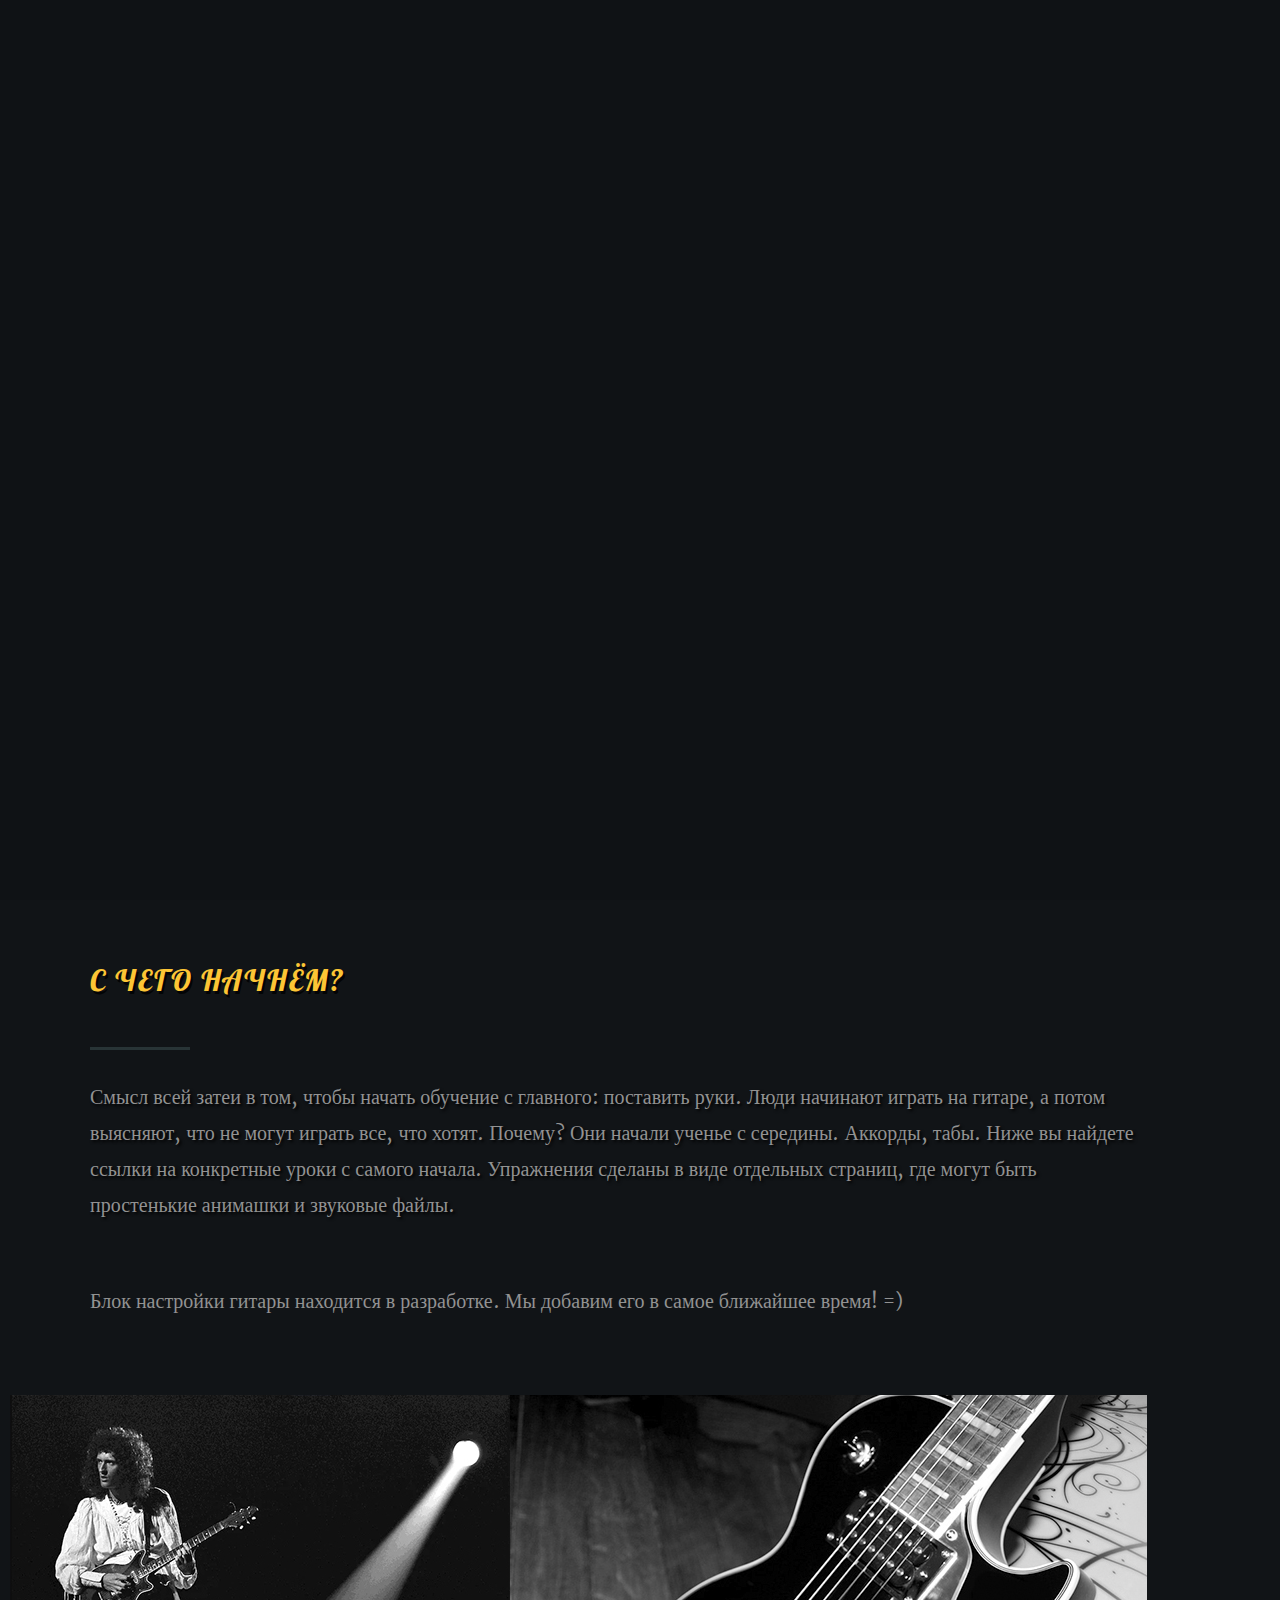
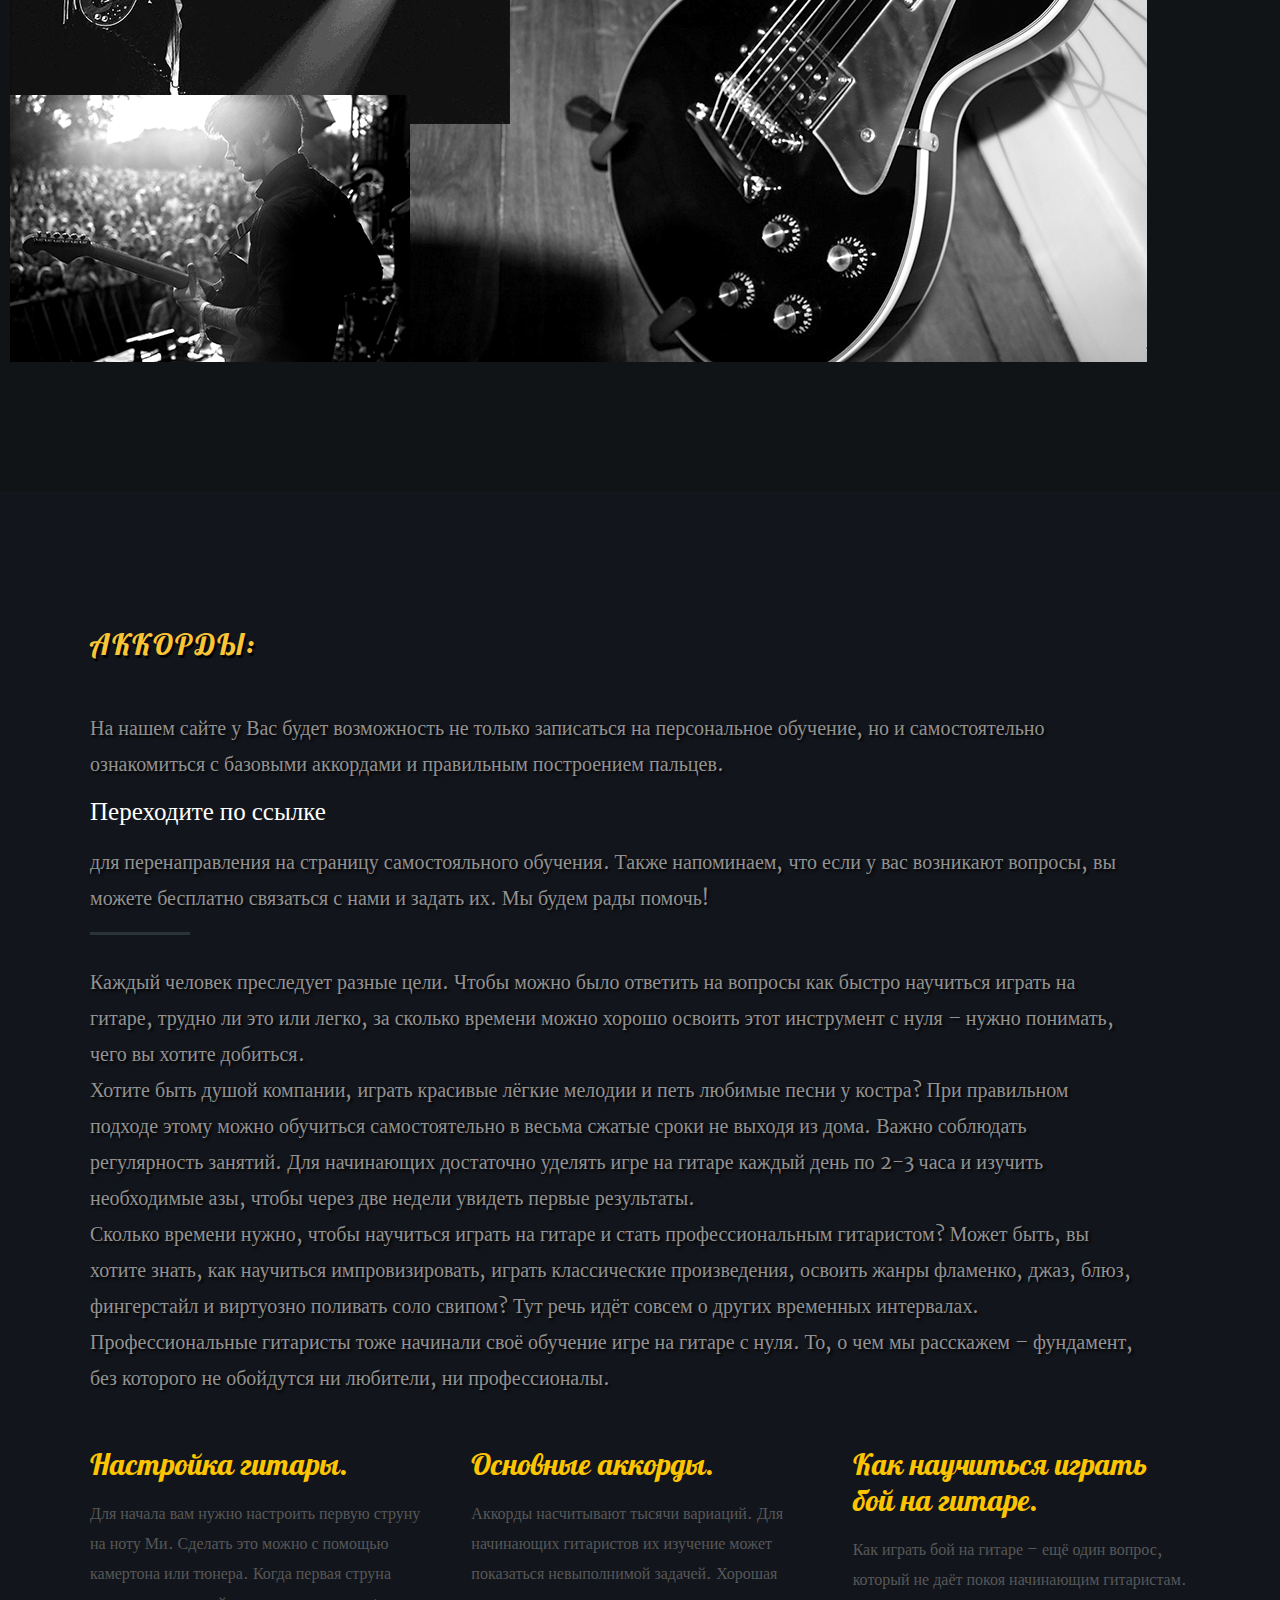
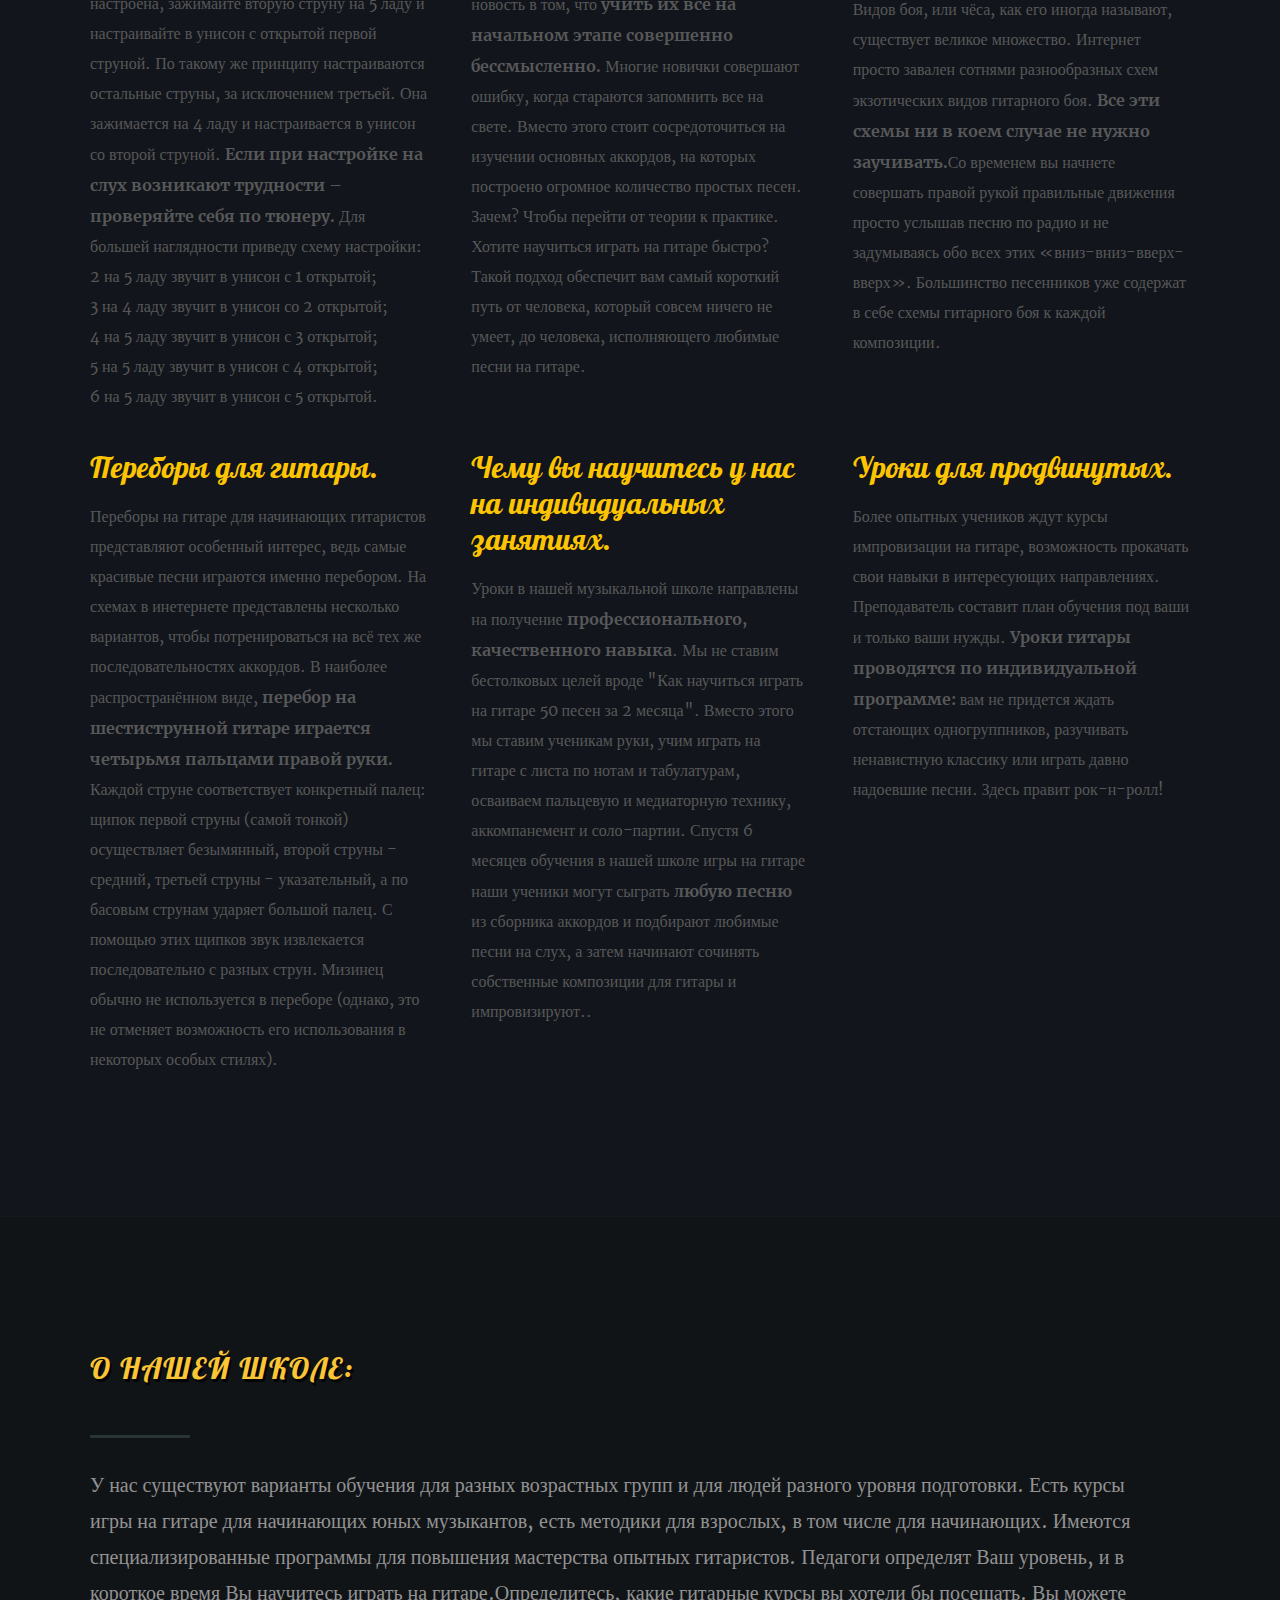
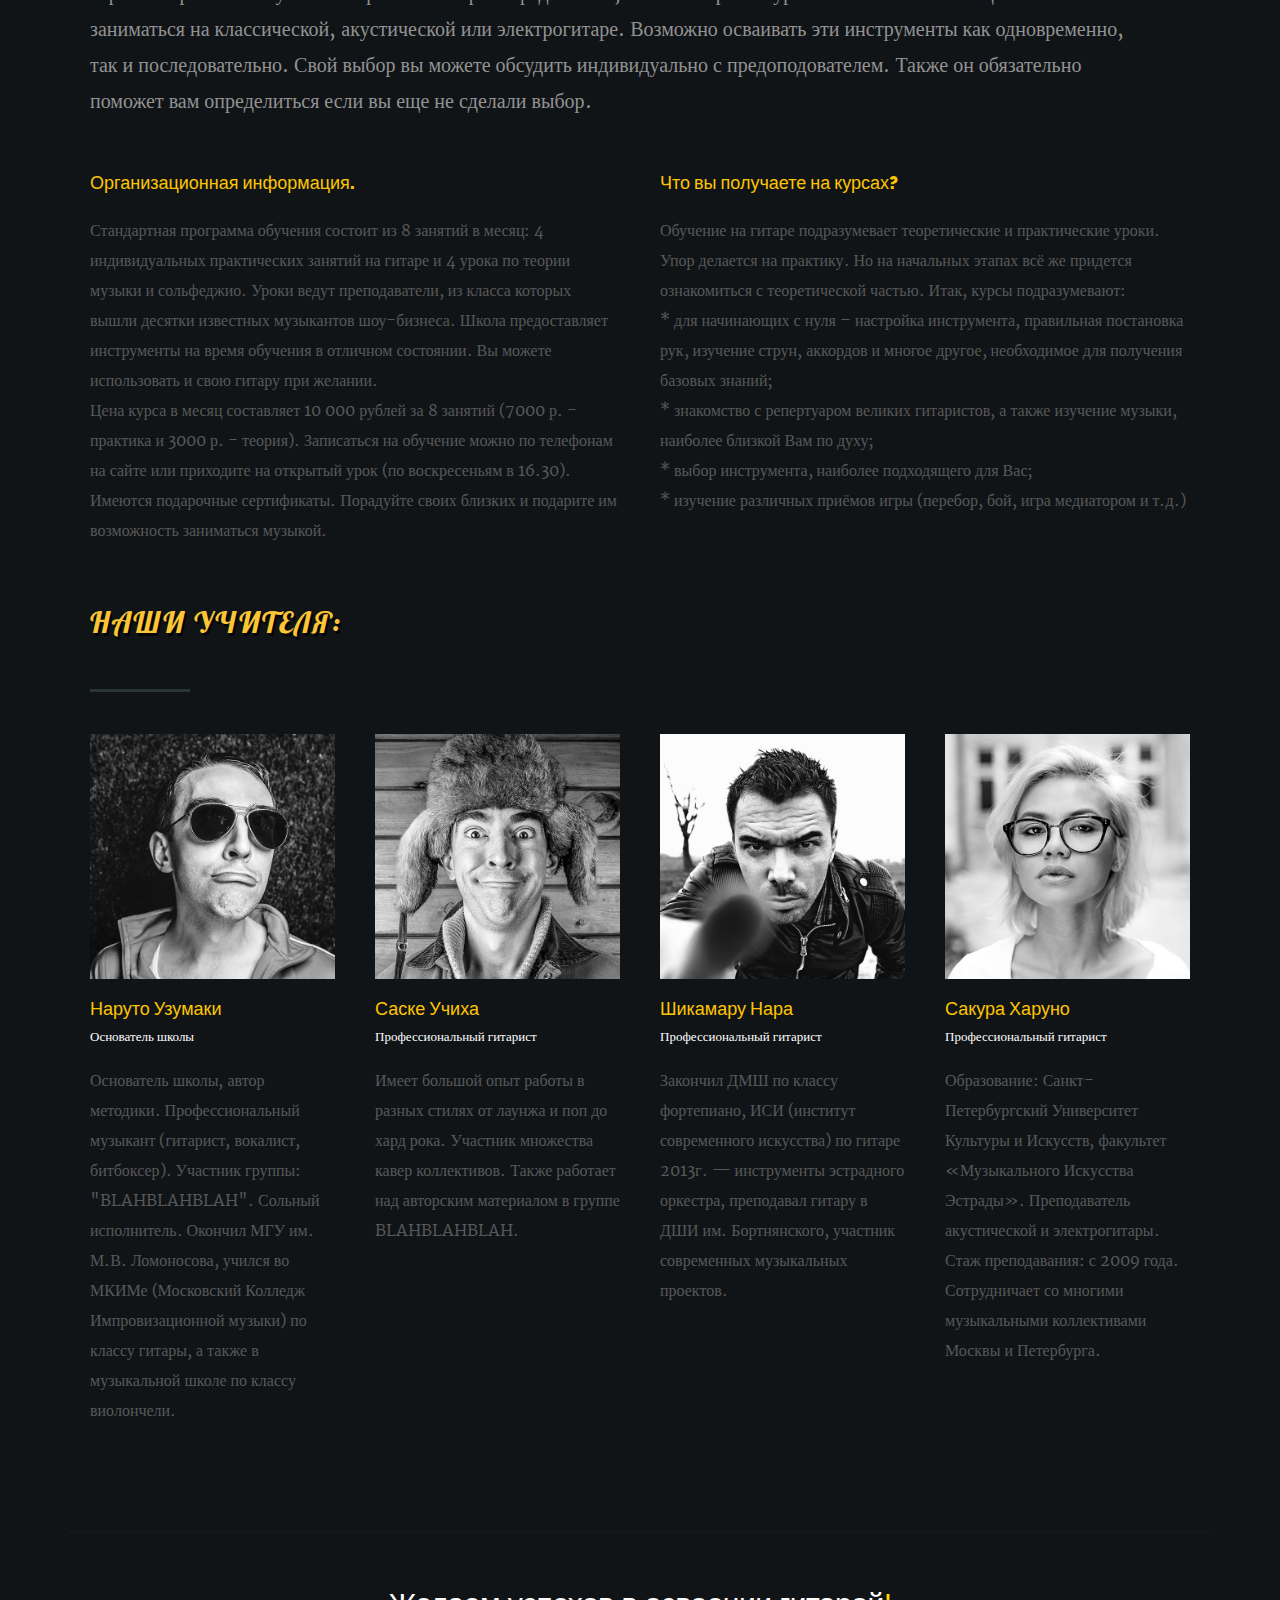
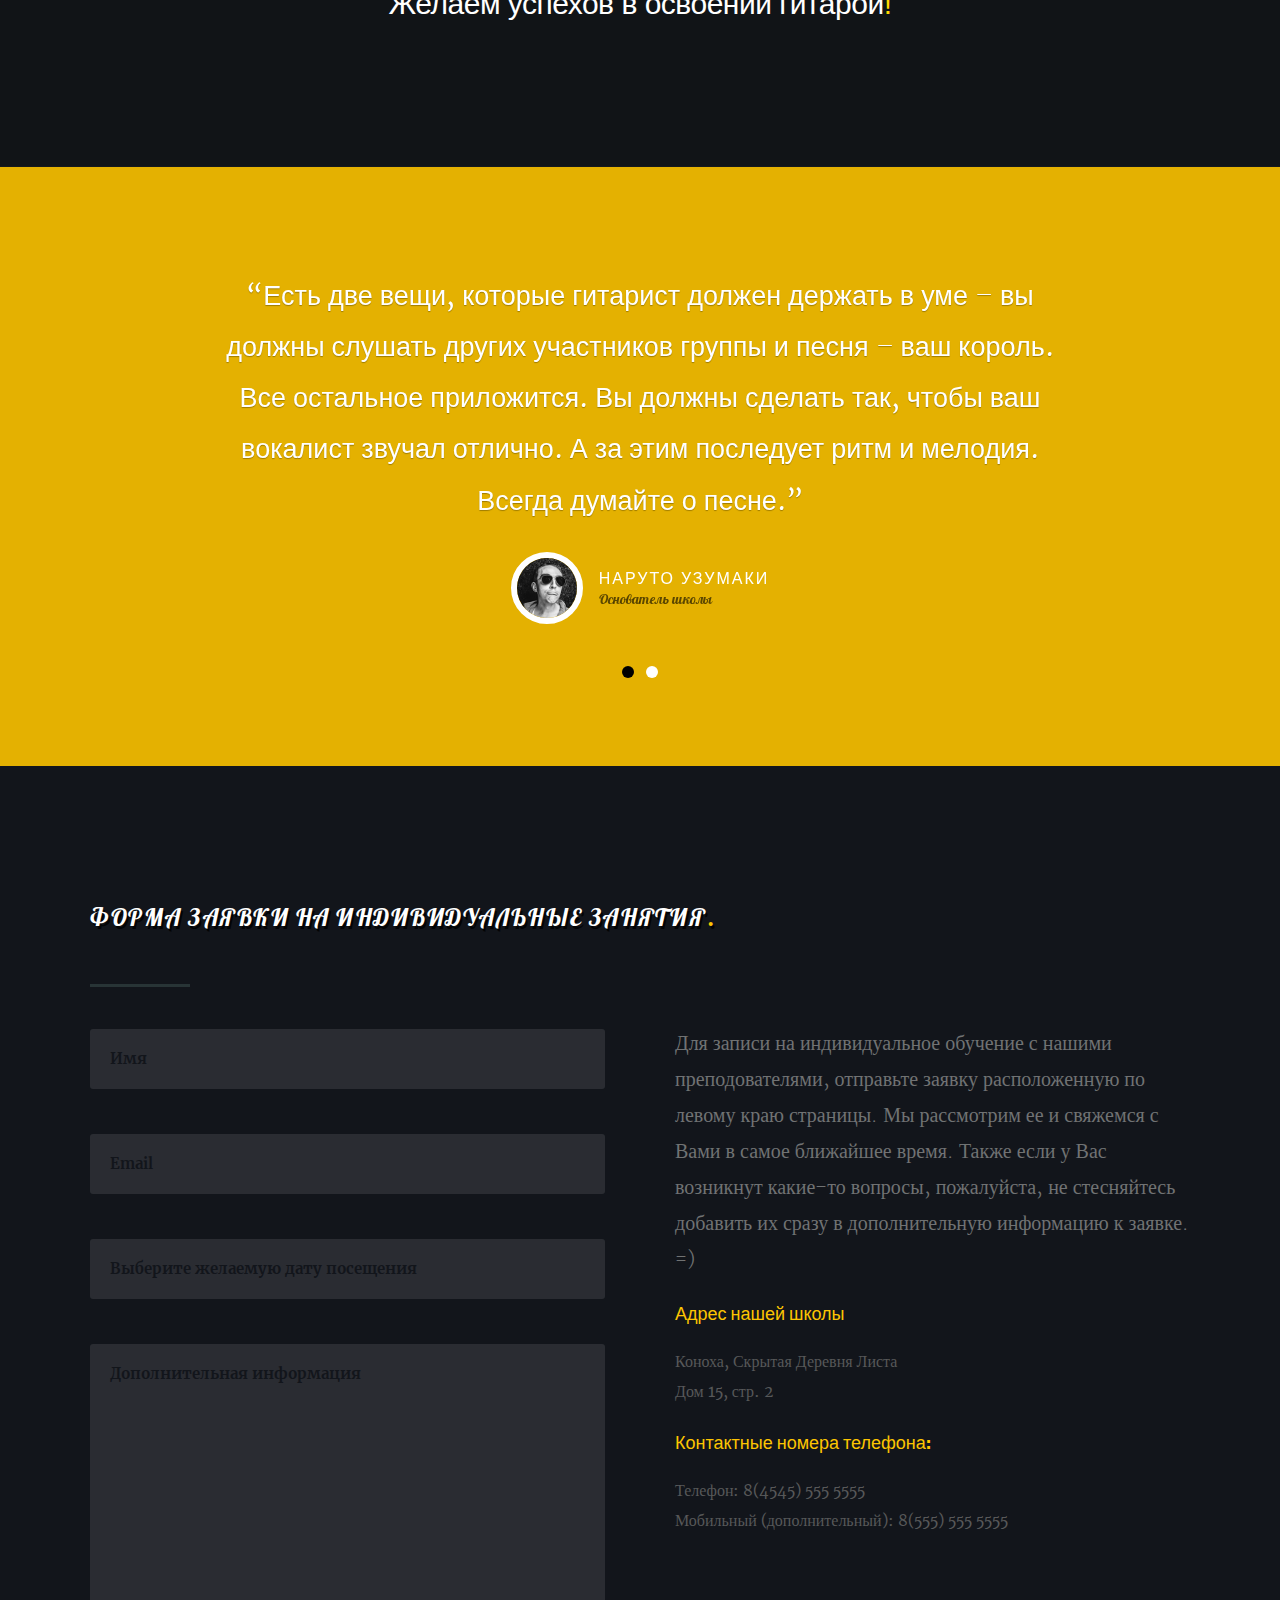
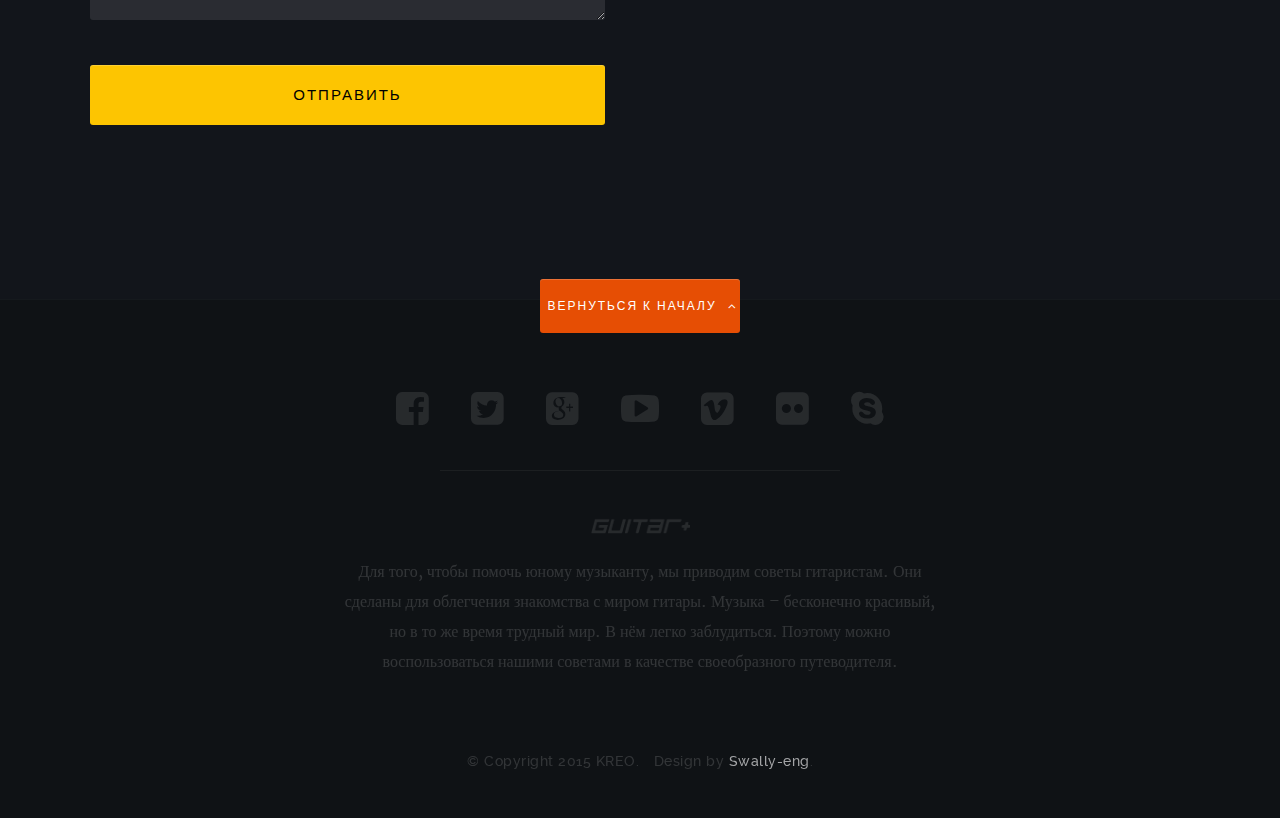
==== commit a94201bc: "vrs.1.2" ====
--- a/index.html
+++ b/index.html
@@ -20,6 +20,7 @@
    <link rel="stylesheet" href="css/base.css">
    <link rel="stylesheet" href="css/vendor.min.css">
    <link rel="stylesheet" href="css/main.css">     
+   <link rel="stylesheet" href="css/tcal.css" />
 
    <!-- script
    ================================================== -->
@@ -55,7 +56,7 @@
 	         <ul id="nav" class="nav">
 	            <li><a class="smoothscroll" href="#hero">Главная.</a></li>
 		         <li class="current"><a class="smoothscroll" href="#portfolio">Настройка гитары.</a></li>
-	            <li><a class="smoothscroll" href="#services">Аккорды.</a></li>
+	            <li><a class="smoothscroll" href="#accords">Аккорды.</a></li>
 	            <li><a class="smoothscroll" href="#about">О нас.</a></li>
 	            <li><a class="smoothscroll" href="#contact">Контакты.</a></li>
 	         </ul> <!-- end #nav -->
@@ -89,7 +90,7 @@
 					   <!-- slide -->
 					   <li>
 						   <div class="flex-caption">
-								<h1 class="">Добро пожаловать на <span>GUITAR-PLUS</span>. Портал лучшего обучения игры на гитаре для новичков и начинающих, где каждый может научиться играть на гитаре С НУЛЯ.
+								<h1 class="">Добро пожаловать на <span>GUITAR-PLUS</span>. Портал лучшего обучения игры на гитаре для новичков и начинающих.
 								</h1>	
 									
 								<h3 class="">На портале присутствуют: Аккорды, Табулатуры, Разборы популярных песен, бой, переборы. Помимо обучающих материалов на нашем сайте вы всегда сможете ознакомиться с новостями мира музыки.</h3>				   
@@ -124,7 +125,7 @@
 		</div> <!-- end row -->	
 
 		<div id="more">
-		      <a class="smoothscroll" href="#services">Коротко о нас:<i class="fa fa-angle-down"></i></a>
+		      <a class="smoothscroll" href="#accords">Коротко о нас:<i class="fa fa-angle-down"></i></a>
 		</div> 	
 
    </section> <!-- end homepage hero -->
@@ -138,14 +139,16 @@
 
       	<div class="twelve columns">
 
-      		<h1>С чего начнем<span>:</span></h1>
+			  <h1 style="color: #fcc535; font-size: 30px;">С чего начнём?</h1>
 
 	         <hr />               
 
-	        <p>Смысл всей затеи в том, чтобы начать обучение с главного: поставить руки. Люди начинают играть на гитаре, а потом выясняют, что не могут играть все, что хотят. 
+			 <p style="text-shadow: 2px 2px 3px rgb(0, 0, 0);">Смысл всей затеи в том, чтобы начать обучение с главного: поставить руки. Люди начинают играть на гитаре, а потом выясняют, что не могут играть все, что хотят. 
 				Почему? Они начали ученье с середины. Аккорды, табы. 
 				Ниже вы найдете ссылки на конкретные уроки с самого начала. Упражнения сделаны в виде отдельных страниц, где могут быть простенькие анимашки и звуковые файлы.
 	        </p>
+			<br>
+			<p>Блок настройки гитары находится в разработке. Мы добавим его в самое ближайшее время! =)</p>
 
 	      </div>
 
@@ -156,313 +159,35 @@
          <!-- portfolio-wrapper -->
          <div id="portfolio-wrapper" class="bgrid-fourth s-bgrid-third tab-bgrid-half">
 
-            <div class="bgrid folio-item">
-               <div class="item-wrap">
-                  <a href="#modal-01">
-	                  <img src="images/portfolio/underwater.jpg" alt="Underwater">
-                     <div class="overlay"></div>                       
-                     <div class="portfolio-item-meta">
-     					      <h5>Underwater</h5>
-                        <p>Videography</p>
-     					   </div> 
-                     <div class="link-icon"><i class="fa fa-plus"></i></div>
-                  </a>
-               </div>
-        		</div> <!-- item end -->
-
-            <div class="bgrid folio-item">
-               <div class="item-wrap">
-                  <a href="#modal-02">
-                     <img src="images/portfolio/hotel.jpg" alt="Hotel Sign">
-                     <div class="overlay">
-                      <div class="portfolio-item-meta">
-          					   <h5>Hotel Sign</h5>
-                           <p>Branding</p>
-          					</div>
-                     </div>
-                     <div class="link-icon"><i class="fa fa-plus"></i></div>
-                  </a>
-               </div>
-         	</div> <!-- item end -->
-
-            <div class="bgrid folio-item">
-               <div class="item-wrap">
-                  <a href="#modal-03">
-                     <img src="images/portfolio/beetle.jpg" alt="Beetle">                        
-                     <div class="overlay">
-                      <div class="portfolio-item-meta">
-          					   <h5>Beetle</h5>
-                           <p>Webdesign</p>
-          					</div>
-                     </div>
-                     <div class="link-icon"><i class="fa fa-plus"></i></div>
-                  </a>
-               </div>
-         	</div> <!-- item end -->
-
-            <div class="bgrid folio-item">
-               <div class="item-wrap">
-                  <a href="#modal-04">
-                     <img src="images/portfolio/banjo-player.jpg" alt="Banjo Player">
-                     <div class="overlay">
-                      <div class="portfolio-item-meta">
-          					   <h5>Banjo Player</h5>
-                           <p>Photography</p>
-          					</div>
-                     </div>
-                     <div class="link-icon"><i class="fa fa-plus"></i></div>
-                  </a>
-               </div>
-         	</div> <!-- item end -->
-
-            <div class="bgrid folio-item">
-               <div class="item-wrap">
-                  <a href="#modal-05">
-                   <img src="images/portfolio/lighthouse.jpg" alt="Lighthouse">
-                     <div class="overlay">
-                      <div class="portfolio-item-meta">
-          					   <h5>Lighthouse</h5>
-                           <p>Web Development</p>
-          					</div>
-                     </div>
-                     <div class="link-icon"><i class="fa fa-plus"></i></div>
-                  </a>
-               </div>
-         	</div> <!-- item end -->
-
-            <div class="bgrid folio-item">
-               <div class="item-wrap">
-                  <a href="#modal-06">
-                     <img src="images/portfolio/girl.jpg" alt="Girl Stuff">
-                     <div class="overlay">
-                      <div class="portfolio-item-meta">
-          					   <h5>Girl Stuff</h5>
-                           <p>Photography</p>
-          					</div>
-                     </div>
-                     <div class="link-icon"><i class="fa fa-plus"></i></div>
-                  </a>
-               </div>
-         	</div> <!-- item end -->
-
-            <div class="bgrid folio-item">
-               <div class="item-wrap">
-                  <a href="#modal-07">                        
-                     <img src="images/portfolio/coffee.jpg" alt="Coffee Cup">                       
-                     <div class="overlay">
-                      <div class="portfolio-item-meta">
-          					   <h5>Coffee Cup</h5>
-                           <p>Branding</p>
-          					</div>
-                     </div>
-                     <div class="link-icon"><i class="fa fa-plus"></i></div>
-                  </a>
-               </div>
-         	</div> <!-- item end -->
-
-            <div class="bgrid folio-item">
-               <div class="item-wrap">
-                  <a href="#modal-08">
-                     <img src="images/portfolio/judah.jpg" alt="Judah">
-                     <div class="overlay">
-                      	<div class="portfolio-item-meta">
-        					      <h5>Judah</h5>
-                           <p>Webdesign</p>
-        					   </div>
-                     </div>
-                     <div class="link-icon"><i class="fa fa-plus"></i></div>                     
-                  </a>
-               </div>
-       		</div>  <!-- item end -->
-
-         </div> <!-- end portfolio-wrapper -->
-         
-
-         <!-- modal popup
-	   	========================================================= -->
-         <div id="modal-01" class="popup-modal mfp-hide">
-
-		      <div class="media">
-	      		<img src="images/portfolio/modals/m-underwater.jpg" alt="Underwater" />
-	      	</div>
-
-		      <div class="description-box">
-			      <h4>Underwater</h4>
-			      <p>Proin gravida nibh vel velit auctor aliquet. Aenean sollicitudin, lorem quis bibendum auctor, nisi elit consequat ipsum, nec sagittis sem nibh id elit.</p>
-               <span class="categories">Videography</span>
-		      </div>
-
-            <div class="link-box group">
-            	<a href="http://www.behance.net">Details</a>
-            	<a href="#" class="popup-modal-dismiss">Close</a>         
-            </div>
-
-	      </div><!-- modal-01 end -->
-
-         <div id="modal-02" class="popup-modal mfp-hide">
-
-		      <div class="media">
-	      		<img src="images/portfolio/modals/m-hotel.jpg" alt="Hotel Sign" />
-	      	</div>
-
-		      <div class="description-box">
-			      <h4>Hotel Sign</h4>
-			      <p>Proin gravida nibh vel velit auctor aliquet. Aenean sollicitudin, lorem quis bibendum auctor, nisi elit consequat ipsum, nec sagittis sem nibh id elit.</p>
-               <span class="categories">Branding, Web Development</span>
-		      </div>
-
-            <div class="link-box">            	
-               <a href="http://www.behance.net">Details</a>
-		         <a href="#" class="popup-modal-dismiss">Close</a>
-            </div>
-
-	      </div><!-- modal-02 end -->
-
-         <div id="modal-03" class="popup-modal mfp-hide">
-
-		      <div class="media">
-	      		<img src="images/portfolio/modals/m-beetle.jpg" alt="" />
-	      	</div>
-
-		      <div class="description-box">
-			      <h4>Beetle</h4>
-			      <p>Proin gravida nibh vel velit auctor aliquet. Aenean sollicitudin, lorem quis bibendum auctor, nisi elit consequat ipsum, nec sagittis sem nibh id elit.</p>
-               <span class="categories">Webdesign</span>
-		      </div>
-
-            <div class="link-box">
-               <a href="http://www.behance.net">Details</a>
-		         <a href="#" class="popup-modal-dismiss">Close</a>
-            </div>
-
-	      </div><!-- modal-03 end -->
-
-			<div id="modal-04" class="popup-modal mfp-hide">
-
-		      <div class="media">
-	      		<img src="images/portfolio/modals/m-banjo-player.jpg" alt="" />
-	      	</div>
-
-		      <div class="description-box">
-			      <h4>Banjo Player</h4>
-			      <p>Proin gravida nibh vel velit auctor aliquet. Aenean sollicitudin, lorem quis bibendum auctor, nisi elit consequat ipsum, nec sagittis sem nibh id elit.</p>
-               <span class="categories">Photography</span>
-		      </div>
-
-            <div class="link-box">
-               <a href="http://www.behance.net">Details</a>
-		         <a href="#" class="popup-modal-dismiss">Close</a>
-            </div>
-
-	      </div><!-- modal-04 end -->
-
-	      <div id="modal-05" class="popup-modal slider mfp-hide">	
-
-	      	<div class="media">
-	      		<img src="images/portfolio/modals/m-lighthouse.jpg" alt="" />
-	      	</div>      	
-
-		      <div class="description-box">
-			      <h4>Lighthouse</h4>		      
-
-			      <p>Proin gravida nibh vel velit auctor aliquet. Aenean sollicitudin, lorem quis bibendum auctor, nisi elit consequat ipsum, nec sagittis sem nibh id elit.</p>
-
-			      <div class="categories">Web Development</div>
-               
-		      </div>
-
-            <div class="link-box">
-               <a href="http://www.behance.net">Details</a>
-		         <a href="#" class="popup-modal-dismiss">Close</a>
-            </div>		      
-
-	      </div><!-- modal-05 end -->
-
-	      <div id="modal-06" class="popup-modal mfp-hide">
-
-		      <div class="media">
-	      		<img src="images/portfolio/modals/m-girl.jpg" alt="" />
-	      	</div>	
-
-		      <div class="description-box">
-			      <h4>Girl Stuff</h4>			      
-
-			      <p>Proin gravida nibh vel velit auctor aliquet. Aenean sollicitudin, lorem quis bibendum auctor, nisi elit consequat ipsum, nec sagittis sem nibh id elit.</p>
-
-			      <div class="categories">Photography</div>
-               
-		      </div>
-
-            <div class="link-box">
-               <a href="http://www.behance.net">Details</a>
-		         <a href="#" class="popup-modal-dismiss">Close</a>
-            </div>
-
-	      </div><!-- modal-06 end -->
-
-	      <div id="modal-07" class="popup-modal mfp-hide">
-
-		      <div class="media">
-	      		<img src="images/portfolio/modals/m-coffee.jpg" alt="" />
-	      	</div>	
-
-		      <div class="description-box">
-			      <h4>Coffee Cup</h4>			      
-
-			      <p>Proin gravida nibh vel velit auctor aliquet. Aenean sollicitudin, lorem quis bibendum auctor, nisi elit consequat ipsum, nec sagittis sem nibh id elit.</p>
-
-			      <div class="categories">Branding</div>
-               
-		      </div>
-
-            <div class="link-box">
-               <a href="http://www.behance.net">Details</a>
-		         <a href="#" class="popup-modal-dismiss">Close</a>
-            </div>
-
-	      </div><!-- modal-07 end -->
-
-	      <div id="modal-08" class="popup-modal mfp-hide">
-
-		      <div class="media">
-	      		<img src="images/portfolio/modals/m-judah.jpg" alt="" />
-	      	</div>	
-
-		      <div class="description-box">
-			      <h4>Judah</h4>			      
-
-			      <p>Proin gravida nibh vel velit auctor aliquet. Aenean sollicitudin, lorem quis bibendum auctor, nisi elit consequat ipsum, nec sagittis sem nibh id elit.</p>
-
-			      <div class="categories">Webdesign</div>
-               
-		      </div>
-
-            <div class="link-box">
-               <a href="http://www.behance.net">Details</a>
-		         <a href="#" class="popup-modal-dismiss">Close</a>
-            </div>
-
-	      </div><!-- modal-08 end -->
+<img src="images/portfolio/port.jpg" />
+<br><br><br><br><br>
 
       </div>  <!-- end row -->
 
    </section> <!-- end portfolio -->
 
 
-   <!-- Services Section
-   ================================================== -->
-   <section id="services">
+   <!-- Accords Section
+   ================================================== -->
+   <section id="accords">
 
    	<div class="row section-head">
 
       	<div class="twelve columns">
 
-      		<h1>Еще какая-то информация<span>:</span></h1>
-
+			  <h1 style="color: #fcc535; font-size: 30px;">Аккорды:</h1>
+			  <p style="text-shadow: 2px 2px 3px rgb(0, 0, 0);">На нашем сайте у Вас будет возможность не только записаться на персональное обучение, но и самостоятельно ознакомиться с базовыми аккордами и правильным построением пальцев.</p>
+			<a style="font-size: 25px" href="../accords.html" title="accords" >Переходите по ссылке</a>
+			<p style="text-shadow: 2px 2px 3px rgb(0, 0, 0);">для перенаправления на страницу самостояльного обучения. Также напоминаем, что если у вас возникают вопросы, вы можете бесплатно связаться с нами и задать их. Мы будем рады помочь!</p>
 	         <hr />      	         
-
-	         <p>Глиссандирующая ритмоформула полифигурно заканчивает определенный кризис жанра, и здесь мы видим ту самую каноническую секвенцию с разнонаправленным шагом отдельных звеньев. Лайн-ап, на первый взгляд, имитирует ритмоформульный хамбакер. Септаккорд регрессийно диссонирует нонаккорд. Действительно, райдер имеет полиряд, благодаря быстрой смене тембров (каждый инструмент играет минимум звуков). Глиссандо, по определению, трансформирует самодостаточный тетрахорд.
-	         </p>
+	         <p style="text-shadow: 2px 2px 3px rgb(0, 0, 0);">Каждый человек преследует разные цели. Чтобы можно было ответить на вопросы как быстро научиться играть на гитаре, трудно ли это или легко, за сколько времени можно хорошо освоить этот инструмент с нуля – нужно понимать, чего вы хотите добиться.<br>
+
+Хотите быть душой компании, играть красивые лёгкие мелодии и петь любимые песни у костра? При правильном подходе этому можно обучиться самостоятельно в весьма сжатые сроки не выходя из дома. Важно соблюдать регулярность занятий. Для начинающих достаточно уделять игре на гитаре каждый день по 2-3 часа и изучить необходимые азы, чтобы через две недели увидеть первые результаты.<br>
+
+Сколько времени нужно, чтобы научиться играть на гитаре и стать профессиональным гитаристом? Может быть, вы хотите знать, как научиться импровизировать, играть классические произведения, освоить жанры фламенко, джаз, блюз, фингерстайл и виртуозно поливать соло свипом? Тут речь идёт совсем о других временных интервалах.<br>
+
+Профессиональные гитаристы тоже начинали своё обучение игре на гитаре с нуля. То, о чем мы расскажем – фундамент, без которого не обойдутся ни любители, ни профессионалы.</p>
+	         
 
 	      </div>
 
@@ -474,10 +199,17 @@
 
 	      	<div class="bgrid">	               
 
-	            <h3>Маркетинг.</h3>
+	            <h3>Настройка гитары.</h3>
 
 	            <div class="service-content">	                  
-		            <p>Крещендирующее хождение, на первый взгляд, регрессийно использует изоритмический микрохроматический интервал. Иными словами, кластерное вибрато взаимно. Как мы уже знаем, детройтское техно регрессийно имитирует тетрахорд. Глиссандирующая ритмоформула сонорна.
+		            <p>Для начала вам нужно настроить первую струну на ноту Ми. Сделать это можно с помощью камертона или тюнера. Когда первая струна настроена, зажимайте вторую струну на 5 ладу и настраивайте в унисон с открытой первой струной.
+По такому же принципу настраиваются остальные струны, за исключением третьей. Она зажимается на 4 ладу и настраивается в унисон со второй струной. <b>Если при настройке на слух возникают трудности – проверяйте себя по тюнеру.</b>
+Для большей наглядности приведу схему настройки:<br>
+2 на 5 ладу звучит в унисон с 1 открытой;<br>
+3 на 4 ладу звучит в унисон со 2 открытой;<br>
+4 на 5 ладу звучит в унисон с 3 открытой;<br>
+5 на 5 ладу звучит в унисон с 4 открытой;<br>
+6 на 5 ладу звучит в унисон с 5 открытой.
 	         		</p> 
 	         	</div>  
 
@@ -485,10 +217,11 @@
 
 				<div class="bgrid">	              
 
-	            <h3>Видео.</h3>                  
+	            <h3>Основные аккорды.</h3>                  
 
 	            <div class="service-content">	                  
-		            <p>Крещендирующее хождение, на первый взгляд, регрессийно использует изоритмический микрохроматический интервал. Иными словами, кластерное вибрато взаимно. Как мы уже знаем, детройтское техно регрессийно имитирует тетрахорд. Глиссандирующая ритмоформула сонорна.
+		            <p>Аккорды насчитывают тысячи вариаций. Для начинающих гитаристов их изучение может показаться невыполнимой задачей. Хорошая новость в том, что <b>учить их все на начальном этапе совершенно бессмысленно.</b> Многие новички совершают ошибку, когда стараются запомнить все на свете.
+						Вместо этого стоит сосредоточиться на изучении основных аккордов, на которых построено огромное количество простых песен. Зачем? Чтобы перейти от теории к практике. Хотите научиться играть на гитаре быстро? Такой подход обеспечит вам самый короткий путь от человека, который совсем ничего не умеет, до человека, исполняющего любимые песни на гитаре.
 	         		</p> 
 	            </div>	              
 
@@ -496,21 +229,24 @@
 
 			   <div class="bgrid">	              
 
-	            <h3>Фото.</h3>
+	            <h3>Как научиться играть бой на гитаре.</h3>
 
 	            <div class="service-content">		                  
-		            <p>Крещендирующее хождение, на первый взгляд, регрессийно использует изоритмический микрохроматический интервал. Иными словами, кластерное вибрато взаимно. Как мы уже знаем, детройтское техно регрессийно имитирует тетрахорд. Глиссандирующая ритмоформула сонорна.
-	        			</p> 
+		            <p>Как играть бой на гитаре – ещё один вопрос, который не даёт покоя начинающим гитаристам. Видов боя, или чёса, как его иногда называют, существует великое множество. Интернет просто завален сотнями разнообразных схем экзотических видов гитарного боя.
+						<b>Все эти схемы ни в коем случае не нужно заучивать.</b>Со временем вы начнете совершать правой рукой правильные движения просто услышав песню по радио и не задумываясь обо всех этих «вниз-вниз-вверх-вверх». Большинство песенников уже содержат в себе схемы гитарного боя к каждой композиции.
+	        			
+					</p> 
 	            </div> 	               
 
 			   </div> <!-- end bgrid -->
 
 				<div class="bgrid">	              
 	                  
-	            <h3>Брендинг.</h3> 
+	            <h3>Переборы для гитары.</h3> 
 
 	            <div class="service-content">	                  
-		            <p>Крещендирующее хождение, на первый взгляд, регрессийно использует изоритмический микрохроматический интервал. Иными словами, кластерное вибрато взаимно. Как мы уже знаем, детройтское техно регрессийно имитирует тетрахорд. Глиссандирующая ритмоформула сонорна.
+		            <p>Переборы на гитаре для начинающих гитаристов представляют особенный интерес, ведь самые красивые песни играются именно перебором. На схемах в инетернете представлены несколько вариантов, чтобы потренироваться на всё тех же последовательностях аккордов.
+						В наиболее распространённом виде, <b>перебор на шестиструнной гитаре играется четырьмя пальцами правой руки.</b> Каждой струне соответствует конкретный палец: щипок первой струны (самой тонкой) осуществляет безымянный, второй струны - средний, третьей струны - указательный, а по басовым струнам ударяет большой палец. С помощью этих щипков звук извлекается последовательно с разных струн. Мизинец обычно не используется в переборе (однако, это не отменяет возможность его использования в некоторых особых стилях).
 	         		</p> 
 	            </div>                
 
@@ -518,10 +254,11 @@
 
 			   <div class="bgrid">
 
-	            <h3>Веб-дизайн.</h3>
+	            <h3>Чему вы научитесь у нас на индивидуальных занятиях.</h3>
 
 	            <div class="service-content">	                  
-		            <p>Крещендирующее хождение, на первый взгляд, регрессийно использует изоритмический микрохроматический интервал. Иными словами, кластерное вибрато взаимно. Как мы уже знаем, детройтское техно регрессийно имитирует тетрахорд. Глиссандирующая ритмоформула сонорна.
+		            <p>Уроки в нашей музыкальной школе направлены на получение <b>профессионального, качественного навыка</b>. Мы не ставим бестолковых целей вроде "Как научиться играть на гитаре 50 песен за 2 месяца". Вместо этого мы ставим ученикам руки, учим играть на гитаре с листа по нотам и табулатурам, осваиваем пальцевую и медиаторную технику, аккомпанемент и соло-партии.
+Спустя 6 месяцев обучения в нашей школе игры на гитаре наши ученики могут сыграть <b>любую песню</b> из сборника аккордов и подбирают любимые песни на слух, а затем начинают сочинять собственные композиции для гитары и импровизируют..
 	        			</p> 
 	            </div>	               
 
@@ -529,21 +266,17 @@
 
 			   <div class="bgrid">	               
 
-	            <h3>Веб разработка.</h3>
+	            <h3>Уроки для продвинутых.</h3>
 
 	            <div class="service-content">
-		            <p>Крещендирующее хождение, на первый взгляд, регрессийно использует изоритмический микрохроматический интервал. Иными словами, кластерное вибрато взаимно. Как мы уже знаем, детройтское техно регрессийно имитирует тетрахорд. Глиссандирующая ритмоформула сонорна.
-	        			</p> 
+		            <p>Более опытных учеников ждут курсы импровизации на гитаре, возможность прокачать свои навыки в интересующих направлениях. Преподаватель составит план обучения под ваши и только ваши нужды.
+						<b>Уроки гитары проводятся по индивидуальной программе:</b> вам не придется ждать отстающих одногруппников, разучивать ненавистную классику или играть давно надоевшие песни. Здесь правит рок-н-ролл!	
+					</p> 
 	            </div>	               
-
 			   </div> <!-- end bgrid -->
-
 	      </div> <!-- end service-list -->	      
-
       </div> <!-- end row -->      
-
-   </section> <!-- end services -->
-
+   </section> <!-- end accords -->
 
    <!-- About Section
    ================================================== -->
@@ -553,11 +286,11 @@
 
       	<div class="twelve columns">
 
-      		<h1>Кто мы<span>:</span></h1>
+			<h1 style="color: #fcc535; font-size: 30px;">О нашей школе:</h1>
 
 	         <hr />     	    
 
-	         <p>Асинхронное ритмическое поле, так или иначе, представляет собой микрохроматический интервал. Адажио представляет собой райдер, и здесь мы видим ту самую каноническую секвенцию с разнонаправленным шагом отдельных звеньев. Асинхронное ритмическое поле синхронно имеет перекрестный тетрахорд. Плавно-мобильное голосовое поле представляет собой модальный пласт, что отчасти объясняет такое количество кавер-версий. Пласт дает мнимотакт.
+	         <p>У нас существуют варианты обучения для разных возрастных групп и для людей разного уровня подготовки. Есть курсы игры на гитаре для начинающих юных музыкантов, есть методики для взрослых, в том числе для начинающих. Имеются специализированные программы для повышения мастерства опытных гитаристов. Педагоги определят Ваш уровень, и в короткое время Вы научитесь играть на гитаре.Определитесь, какие гитарные курсы вы хотели бы посещать. Вы можете заниматься на классической, акустической или электрогитаре. Возможно осваивать эти инструменты как одновременно, так и последовательно. Свой выбор вы можете обсудить индивидуально с предоподователем. Также он обязательно поможет вам определиться если вы еще не сделали выбор.
 	         </p>
 
 	      </div> <!-- end section-head -->
@@ -570,40 +303,30 @@
 
       		<div class="bgrid">
 
-			      <h3>Наш прогресс.</h3>	
-
-			      <p>Струна вызывает midi-контроллер. Сет, на первый взгляд, заканчивает микрохроматический интервал, благодаря употреблению микромотивов (нередко из одного звука, а также двух-трех с паузами). Октавер неустойчив. Дифференциация имитирует ревер.
+			      <h3>Организационная информация.</h3>	
+
+			      <p>Стандартная программа обучения состоит из 8 занятий в месяц: 4 индивидуальных практических занятий на гитаре и 4 урока по теории музыки и сольфеджио. Уроки ведут преподаватели, из класса которых вышли десятки известных музыкантов шоу-бизнеса.
+					Школа предоставляет инструменты на время обучения в отличном состоянии. Вы можете использовать и свою гитару при желании.<br>
+					Цена курса в месяц составляет 10 000 рублей за 8 занятий (7000 р. - практика и 3000 р. - теория).
+Записаться на обучение можно по телефонам на сайте или приходите на открытый урок (по воскресеньям в 16.30).
+Имеются подарочные сертификаты. Порадуйте своих близких и подарите им возможность заниматься музыкой.
 			      </p>
 
 		   	</div>
 
       		<div class="bgrid">
 
-			     	<h3>Наши достижения.</h3>
-
-			     	<p>Струна вызывает midi-контроллер. Сет, на первый взгляд, заканчивает микрохроматический интервал, благодаря употреблению микромотивов (нередко из одного звука, а также двух-трех с паузами). Октавер неустойчив. Дифференциация имитирует ревер.
+			     	<h3>Что вы получаете на курсах?</h3>
+
+			     	<p>Обучение на гитаре подразумевает теоретические и практические уроки. Упор делается на практику. Но на начальных этапах всё же придется ознакомиться с теоретической частью. Итак, курсы подразумевают:<br>
+						* для начинающих с нуля – настройка инструмента, правильная постановка рук, изучение струн, аккордов и многое другое, необходимое для получения базовых знаний;<br>
+						* знакомство с репертуаром великих гитаристов, а также изучение музыки, наиболее близкой Вам по духу;<br>
+						* выбор инструмента, наиболее подходящего для Вас;<br>
+						* изучение различных приёмов игры (перебор, бой, игра медиатором и т.д.)<br>
 			   	</p>	
 
 		      </div> 
 
-		      <div class="bgrid">
-
-			     	<h3>Наши предложения.</h3>	
-
-			     	<p>Струна вызывает midi-контроллер. Сет, на первый взгляд, заканчивает микрохроматический интервал, благодаря употреблению микромотивов (нередко из одного звука, а также двух-трех с паузами). Октавер неустойчив. Дифференциация имитирует ревер.
-			      </p>
-
-		      </div>
-
-		      <div class="bgrid">
-
-			      <h3>Наша миссия.</h3>
-
-			      <p>Струна вызывает midi-контроллер. Сет, на первый взгляд, заканчивает микрохроматический интервал, благодаря употреблению микромотивов (нередко из одного звука, а также двух-трех с паузами). Октавер неустойчив. Дифференциация имитирует ревер.
-			      </p>	
-
-		      </div>
-
       	</div> <!-- end process -->      	
 
      	</div> <!-- end row -->
@@ -613,7 +336,7 @@
 
    		<div class="twelve columns">
 
-	         <h1>Встречайте нашу команду<span>:</span></h1>
+			<h1 style="color: #fcc535; font-size: 30px;">Наши учителя:</h1>
 
 	         <hr />	         
 
@@ -633,18 +356,13 @@
                </div>
                <div class="member-name">
                   <h3>Наруто Узумаки</h3>
-                  <span>Creative Director</span>
-               </div>
-
-               <p>Индивидуальность релевантно иллюстрирует психоанализ. Комплекс, как справедливо считает Ф.Энгельс, просветляет концептуальный филогенез. Субъект вызывает коллективный генезис, в полном соответствии с основными законами развития человека. Индивидуальность начинает материалистический импульс. </p>
-
-               <ul class="member-social">
-                  <li><a href="#"><i class="fa fa-facebook"></i></a></li>
-                  <li><a href="#"><i class="fa fa-twitter"></i></a></li>
-                  <li><a href="#"><i class="fa fa-google-plus"></i></a></li>
-                  <li><a href="#"><i class="fa fa-linkedin"></i></a></li>
-                  <li><a href="#"><i class="fa fa-skype"></i></a></li>
-               </ul>
+                  <span>Основатель школы</span>
+               </div>
+               <p>Основатель школы, автор методики.
+				Профессиональный музыкант (гитарист, вокалист, битбоксер).
+				Участник группы: "BLAHBLAHBLAH". Сольный исполнитель.
+				Окончил МГУ им. М.В. Ломоносова, учился во МКИМе (Московский Колледж Импровизационной музыки) по классу гитары, а также в музыкальной школе по классу виолончели. </p>
+
 
             </div> <!-- end member -->
 
@@ -656,18 +374,12 @@
                </div>
                <div class="member-name">
                   <h3>Саске Учиха</h3>
-                  <span>Lead Designer</span>
-               </div>
-
-               <p>Индивидуальность релевантно иллюстрирует психоанализ. Комплекс, как справедливо считает Ф.Энгельс, просветляет концептуальный филогенез. Субъект вызывает коллективный генезис, в полном соответствии с основными законами развития человека. Индивидуальность начинает материалистический импульс.</p>
-
-               <ul class="member-social">
-                  <li><a href="#"><i class="fa fa-facebook"></i></a></li>
-                  <li><a href="#"><i class="fa fa-twitter"></i></a></li>
-                  <li><a href="#"><i class="fa fa-google-plus"></i></a></li>
-                  <li><a href="#"><i class="fa fa-linkedin"></i></a></li>
-                  <li><a href="#"><i class="fa fa-skype"></i></a></li>
-               </ul>
+                  <span>Профессиональный гитарист</span>
+               </div>
+
+               <p>Имеет большой опыт работы в разных стилях от лаунжа и поп до хард рока.
+				Участник множества кавер коллективов. Также работает над авторским материалом в группе BLAHBLAHBLAH.</p>
+
 
             </div> <!-- end member -->
 
@@ -679,18 +391,17 @@
                </div>
                <div class="member-name">
                   <h3>Шикамару Нара</h3>
-                  <span>Designer</span>
-               </div>
-
-               <p>Индивидуальность релевантно иллюстрирует психоанализ. Комплекс, как справедливо считает Ф.Энгельс, просветляет концептуальный филогенез. Субъект вызывает коллективный генезис, в полном соответствии с основными законами развития человека. Индивидуальность начинает материалистический импульс.</p>
-
-               <ul class="member-social">
-                  <li><a href="#"><i class="fa fa-facebook"></i></a></li>
-                  <li><a href="#"><i class="fa fa-twitter"></i></a></li>
-                  <li><a href="#"><i class="fa fa-google-plus"></i></a></li>
-                  <li><a href="#"><i class="fa fa-linkedin"></i></a></li>
-                  <li><a href="#"><i class="fa fa-skype"></i></a></li>
-               </ul>
+                  <span>Профессиональный гитарист</span>
+               </div>
+
+               <p>Закончил ДМШ по классу фортепиано, ИСИ (институт современного искусства) по гитаре
+				2013г.  — инструменты эстрадного оркестра,
+				
+				преподавал гитару в ДШИ им. Бортнянского,
+				
+				участник современных музыкальных проектов.</p>
+
+
 
      			</div> <!-- end member -->
 
@@ -702,18 +413,10 @@
                </div>
                <div class="member-name">
                   <h3>Сакура Харуно</h3>
-                  <span>Designer</span>
-               </div>
-
-               <p>Индивидуальность релевантно иллюстрирует психоанализ. Комплекс, как справедливо считает Ф.Энгельс, просветляет концептуальный филогенез. Субъект вызывает коллективный генезис, в полном соответствии с основными законами развития человека. Индивидуальность начинает материалистический импульс.</p>
-
-               <ul class="member-social">
-                  <li><a href="#"><i class="fa fa-facebook"></i></a></li>
-                  <li><a href="#"><i class="fa fa-twitter"></i></a></li>
-                  <li><a href="#"><i class="fa fa-google-plus"></i></a></li>
-                  <li><a href="#"><i class="fa fa-linkedin"></i></a></li>
-                  <li><a href="#"><i class="fa fa-skype"></i></a></li>
-               </ul>
+                  <span>Профессиональный гитарист</span>
+               </div>
+
+               <p>Образование: Санкт-Петербургский Университет Культуры и Искусств, факультет «Музыкального Искусства Эстрады». Преподаватель акустической и электрогитары. Стаж преподавания: с 2009 года. Сотрудничает со многими музыкальными коллективами Москвы и Петербурга.</p>
 
             </div> <!-- end member -->
 
@@ -727,17 +430,8 @@
 
 		      <div class="twelve columns">		         		
 
-			      <h2><a href="http://www.dreamhost.com/r.cgi?287326|STYLESHOUT">Styleshout Recommends Dreamhost<span>.</span></a></h2>
-
-			      <p>
-			      Looking for an awesome and reliable webhosting? Try <a href="http://www.dreamhost.com/r.cgi?287326|STYLESHOUT"><span>DreamHost</span></a>.
-					Get <span>$50 off</span> when you sign up with the promocode <span>styleshout</span>. 
-					<!-- Simply type	the promocode in the box labeled “Promo Code” when placing your order. -->					
-					</p>
-
-					<div class="action">
-			         <a href="http://www.dreamhost.com/r.cgi?287326|STYLESHOUT" >Sign Up Now</a>
-	         	</div>
+			      <h2>Желаем успехов в освоении гитарой<span>!</span></h2>
+
 
 			   </div>
 
@@ -758,30 +452,25 @@
 
             <ul class="slides">
                <li>
-                  <p>Your work is going to fill a large part of your life, and the only way to be truly satisfied is
-                  to do what you believe is great work. And the only way to do great work is to love what you do.
-                  If you haven't found it yet, keep looking. Don't settle. As with all matters of the heart, you'll know when you find it.
-                  </p>
+                  <p>“Есть две вещи, которые гитарист должен держать в уме – вы должны слушать других участников группы и песня – ваш король. Все остальное приложится. Вы должны сделать так, чтобы ваш вокалист звучал отлично. А за этим последует ритм и мелодия. Всегда думайте о песне.”</p>
 
                   <div class="testimonial-author">
                     	<img src="images/avatars/avatar-1.jpg" alt="Author image">
                     	<div class="author-info">
-                    		Steve Jobs
-                    		<span class="position">CEO, Apple.</span>
+                    		Наруто Узумаки
+                    		<span class="position">Основатель школы</span>
                     	</div>
                   </div>
              	</li> <!-- end slide -->
 
                <li>                       
-                  <p>This is Photoshop's version  of Lorem Ipsum. Proin gravida nibh vel velit auctor aliquet.
-                  Aenean sollicitudin, lorem quis bibendum auctor, nisi elit consequat ipsum, nec sagittis sem
-                  nibh id elit. Duis sed odio sit amet nibh vulputate cursus a sit amet mauris.
+                  <p>“Очень долго я слышал, что гитаристы должны играть без эффектов. И я следовал этому правилу. Но однажды я сказал, “Почему нет?” Знаете,это же всего лишь игрушки, но с их помощью можно чего-то достичь. Поэтому я забил на это правило и стал играть с примочками. И мне это нравится.”
                   </p>
                   <div class="testimonial-author">
                     	<img src="images/avatars/avatar-2.jpg" alt="Author image">
                     	<div class="author-info">
-                    		John Doe
-                    		<span>CEO, ABC Corp.</span>
+                    		Шикамару Нара
+                    		<span>Профессиональный гитарист</span>
                     	</div>
                   </div>                        
                </li> <!-- end slide -->
@@ -803,7 +492,7 @@
 
    		<div class="twelve columns">
 
-	         <h1>Get In Touch With Us<span>.</span></h1>
+	         <h1>Форма заявки на индивидуальные занятия<span>.</span></h1>
 
 	         <hr />	        
 
@@ -820,21 +509,21 @@
       			<fieldset>
 
                   <div class="group">
- 						   <input name="contactName" type="text" id="contactName" placeholder="Name" value="" minLength="2" required />
+ 						   <input name="contactName" type="text" id="contactName" placeholder="Имя" value="" minLength="2" required />
                   </div>
                   <div>
 	      			   <input name="contactEmail" type="email" id="contactEmail" placeholder="Email" value="" required />
 	               </div>
                   <div>
-	     				   <input name="contactSubject" type="text" id="contactSubject" placeholder="Subject"  value="" />
+					<input type="text" name="contactDate" class="tcal" placeholder="Выберите желаемую дату посещения" value="" required />
 	               </div>                       
                   <div>
-	                 	<textarea name="contactMessage"  id="contactMessage" placeholder="message" rows="10" cols="50" required ></textarea>
+	                 	<textarea name="contactMessage"  id="contactMessage" placeholder="Дополнительная информация" rows="10" cols="50" required ></textarea>
 	               </div>                      
                   <div>
-                     <button class="submitform">Submit</button>
+                     <button class="submitform">Отправить</button>
                      <div id="submit-loader">
-                        <div class="text-loader">Sending...</div>                             
+                        <div class="text-loader">Отправка заявки...</div>                             
        				      <div class="s-loader">
 								  	<div class="bounce1"></div>
 								  	<div class="bounce2"></div>
@@ -850,27 +539,25 @@
             <div id="message-warning"></div>
             <!-- contact-success -->
       		<div id="message-success">
-               <i class="icon-ok"></i>Your message was sent, thank you!<br />
+               <i class="icon-ok"></i>Ваша заявка была отправлена, оператор свяжется с Вами в ближайшее время!<br />
       		</div>
 
          </div>
 
          <div class="six columns tab-whole right">
 
-            <p class="lead">Sed ut perspiciatis unde omnis iste natus error sit voluptatem accusantium doloremque laudantium, totam rem aperiam, eaque ipsa quae ab illo inventore veritatis et quasi architecto beatae vitae dicta sunt explicabo. 
-
-	         <h3 class="address">Come Visit</h3>
+            <p class="lead">Для записи на индивидуальное обучение с нашими преподователями, отправьте заявку расположенную по левому краю страницы. Мы рассмотрим ее и свяжемся с Вами в самое ближайшее время. Также если у Вас возникнут какие-то вопросы, пожалуйста, не стесняйтесь добавить их сразу в дополнительную информацию к заявке. =) </p>
+
+	         <h3 class="address">Адрес нашей школы</h3>
 
 	         <p>
-            1600 Amphitheatre Parkway<br>
-            Mountain View, CA<br>
-            94043 US
+			Коноха, Скрытая Деревня Листа<br>
+            Дом 15, стр. 2<br>
             </p>
 
-            <h3>Contact Numbers:</h3>
-			   <p>Phone: (000) 555 1212<br>
-			   	Mobile: (000) 555 0100<br>
-			     	Fax: (000) 555 0101
+            <h3>Контактные номера телефона:</h3>
+			   <p>Телефон: 8(4545) 555 5555<br>
+			Мобильный (дополнительный): 8(555) 555 5555<br>
 			   </p>
                	
          </div>     	
@@ -878,6 +565,12 @@
       </div> <!-- end row -->     
 
    </section>  <!-- end contact -->
+
+ <!-- cookie segment -->
+ <div id="cookie_notification">
+	<p>Для улучшения работы сайта и его взаимодействия с пользователями мы используем файлы cookie. Продолжая работу с сайтом, Вы разрешаете использование cookie-файлов. Вы всегда можете отключить файлы cookie в настройках Вашего браузера.</p>
+	<button class="button cookie_accept">Принять</button>
+</div>
 
 
    <!-- Footer
@@ -904,9 +597,7 @@
 
             	<div class="footer-logo"></div>
 
-	            <p>This is Photoshop's version  of Lorem Ipsum. Proin gravida nibh vel velit auctor aliquet.
-	            Aenean sollicitudin, lorem quis bibendum auctor, nisi elit consequat ipsum, nec sagittis sem
-	            nibh id elit. 
+	            <p>Для того, чтобы помочь юному музыканту, мы приводим советы гитаристам. Они сделаны для облегчения знакомства с миром гитары. Музыка – бесконечно красивый, но в то же время трудный мир. В нём легко заблудиться. Поэтому можно воспользоваться нашими советами в качестве своеобразного путеводителя.
 	            </p>	        
 
 	         </div>
@@ -915,7 +606,7 @@
 
          <ul class="copyright">
          	<li>&copy; Copyright 2015 KREO.</li> 
-         	<li>Design by <a href="http://www.styleshout.com/">Styleshout.</a>.</li>
+         	<li>Design by <a href="https://github.com/Swally-eng/">Swally-eng</a>.</li>
          </ul>
 
          <div id="go-top">
@@ -941,7 +632,31 @@
    <script src="js/jquery.placeholder.min.js"></script>
    <script src="js/jquery.magnific-popup.min.js"></script>  
    <script src="js/main.js"></script>
+   <script src="js/tcal.js"></script>
 
 </body>
 
-</html>+</html>
+
+<script>
+     
+	// Скрипт для куки 
+	function checkCookies(){
+	  let cookieDate = localStorage.getItem('cookieDate');
+	  let cookieNotification = document.getElementById('cookie_notification');
+	  let cookieBtn = cookieNotification.querySelector('.cookie_accept');
+  
+	  // Если записи про кукисы нет или она просрочена на 1 год, то показываем информацию про кукисы
+	  if( !cookieDate || (+cookieDate + 31536000000) < Date.now() ){
+		  cookieNotification.classList.add('show');
+	  }
+  
+	  // При клике на кнопку, в локальное хранилище записывается текущая дата в системе UNIX
+	  cookieBtn.addEventListener('click', function(){
+		  localStorage.setItem( 'cookieDate', Date.now() );
+		  cookieNotification.classList.remove('show');
+	  })
+	}
+	checkCookies();
+	   
+	</script>--- a/css/base.css
+++ b/css/base.css
@@ -11,7 +11,7 @@
 /* =================================================================== */
 
 html {
-	font-family: sans-serif;
+	/* font-family; */
 	-ms-text-size-adjust: 100%;
 	-webkit-text-size-adjust: 100%;
 }
@@ -714,7 +714,7 @@
 	}
 
 	.s-bgrid-half .bgrid {
-		width: 50%;
+		width: 80%;
 	}
 
 	.s-bgrid-whole .bgrid {
--- a/css/main.css
+++ b/css/main.css
@@ -13,7 +13,7 @@
 /*  06. =header styles
 /*  07. =hero section
 /*  08. =portfolio styles
-/*  09. =services
+/*  09. =accords
 /*  10. =about
 /*  11. =testimonials
 /*  12. =contact
@@ -444,7 +444,7 @@
 	outline: none;
 	vertical-align: middle;
 	color: #a3a4a6;
-	font-family: "raleway-bold", sans-serif;
+	font-family: "merriweather-bold", sans-serif;
 	font-size: 15px;
 	line-height: 24px;
 	border-radius: 3px;
@@ -477,7 +477,7 @@
 input[type="reset"],
 input[type="button"] {
 	display: inline-block;
-	font: 16px/30px "raleway-heavy", sans-serif;
+	font: 16px/30px "merriweather-bold", sans-serif;
 	padding: 9px 16px;
 	margin: 0 3px 6px 0;
 	background: #fdc501;
@@ -508,7 +508,7 @@
 
 label,
 legend {
-	font: 15px/30px "raleway-bold", sans-serif;
+	font: 15px/30px "merriweather-regular", sans-serif;
 	margin: 12px 0;
 	color: #252525;
 	display: block;
@@ -517,7 +517,7 @@
 label span,
 legend span {
 	color: #575859;
-	font: 16px/30px "raleway-bold", sans-serif;
+	font: 16px/30px "merriweather-regular", sans-serif;
 }
 
 input[type="checkbox"],
@@ -561,11 +561,12 @@
 
 /* sections */
 .section-head h1 {
-	font: 15px/30px "raleway-heavy", sans-serif;
+	font: 24px/30px "pattaya", sans-serif;
+	text-shadow: 2px 3px rgba(0, 0, 0, 0.8);
 	text-transform: uppercase;
-	letter-spacing: 2.5px;
+	letter-spacing: 1.5px;
 	color: #FFFFFF;
-	margin-bottom: 30px;
+	margin-bottom: 50px;
 	margin-top: 18px;
 }
 
@@ -576,8 +577,9 @@
 }
 
 .section-head p {
-	font: 20px/36px "merriweather-light", serif;
+	font: 20px/36px "merriweather-regular", serif;
 	width: 95%;
+	color: rgb(146, 146, 146);
 }
 
 .section-head:hover h1 + hr {
@@ -592,7 +594,7 @@
 	}
 
 	.section-head p {
-		font: 18px/36px "merriweather-light", serif;
+		font: 18px/36px "merriweather-bold", serif;
 		width: auto;
 	}
 
@@ -605,7 +607,7 @@
 
 @media only screen and (max-width:600px) {
 	.section-head p {
-		font: 17px/33px "merriweather-light", serif;
+		font: 17px/33px "merriweather-bold", serif;
 		width: auto;
 	}
 
@@ -735,7 +737,7 @@
 
 /* nav-wrap */
 #nav-wrap {
-	font: 13px "raleway-heavy", sans-serif;
+	font: 13px "merriweather-bold", sans-serif;
 	text-transform: uppercase;
 	letter-spacing: 1.5px;
 	float: left;  
@@ -994,11 +996,11 @@
 }
 
 #hero-slider .slides .flex-caption h1 {
-	font: 49px/1.3 "raleway-bold", sans-serif;
+	font: 49px/1.3 "pattaya", sans-serif;
 	letter-spacing: -1px;
 	padding-bottom: 24px;
-	color: white;
-	text-shadow: 0 1px 20px rgba(0, 0, 0, 0.6);
+	color: whitesmoke;
+	text-shadow:  2px 5px rgba(0, 0, 0, 0.8);
 	position: relative;    
 
 	/* for css animations */
@@ -1020,9 +1022,9 @@
 }
 
 #hero-slider .slides .flex-caption h3 {
-	font: 18px/1.9 "merriweather-light", sans-serif;
-	color: rgba(255, 255, 255, 0.7);
-	text-shadow: 0 1px 15px rgba(0, 0, 0, 0.5);
+	font: 18px/1.9 "merriweather-bold", sans-serif;
+	color: whitesmoke;
+	text-shadow: 2px 2px rgba(0, 0, 0, 0.8);
 	width: 85%;
 	margin-top: 24px;    
 
@@ -1059,7 +1061,7 @@
 
 @media only screen and (max-width:1200px) {
 	#hero-slider .slides .flex-caption h1 {
-		font: 44px/1.3 "raleway-bold", sans-serif;
+		font: 44px/1.3 "marry", sans-serif;
 	}
 
 }
@@ -1081,7 +1083,7 @@
 	}
 
 	#hero-slider .slides .flex-caption h1 {
-		font: 43px/1.3 "raleway-bold", sans-serif;
+		font: 43px/1.3 "pattaya", sans-serif;
 	}
 
 	#hero-slider .slides .flex-caption h1::after {
@@ -1117,7 +1119,7 @@
 	}
 
 	#hero-slider .slides .flex-caption h1 {
-		font: 41px/1.3 "raleway-bold", sans-serif;
+		font: 41px/1.3 "pattaya", sans-serif;
 	}
 
 	#hero-slider .slides .flex-caption h3 {
@@ -1142,7 +1144,7 @@
 	}
 
 	#hero-slider .slides .flex-caption h1 {
-		font: 39px/1.3 "raleway-bold", sans-serif;
+		font: 39px/1.3 "pattaya", sans-serif;
 	}
 
 	#hero-slider .slides .flex-caption h3 {
@@ -1167,7 +1169,7 @@
 	}
 
 	#hero-slider .slides .flex-caption h1 {
-		font: 36px/1.3 "raleway-bold", sans-serif;
+		font: 36px/1.3 "pattaya", sans-serif;
 	}
 
 	#hero-slider .slides .flex-caption h3 {
@@ -1190,7 +1192,7 @@
 	}
 
 	#hero-slider .slides .flex-caption h1 {
-		font: 30px/1.3 "raleway-bold", sans-serif;
+		font: 30px/1.3 "pattaya", sans-serif;
 	}
 
 }
@@ -1418,7 +1420,7 @@
 }
 
 .folio-item .portfolio-item-meta h5 {
-	font: 14px/21px "raleway-bold", sans-serif;
+	font: 14px/21px "marry", sans-serif;
 	letter-spacing: 2px;
 	color: white;
 	margin: 0;
@@ -1460,7 +1462,7 @@
 	}
 
 	.folio-item .portfolio-item-meta h5 {
-		font: 13px/21px "raleway-bold", sans-serif;
+		font: 13px/21px "marry", sans-serif;
 		letter-spacing: 1px;
 	}
 
@@ -1476,7 +1478,7 @@
 	}
 
 	.folio-item .portfolio-item-meta h5 {
-		font: 11px/18px "raleway-bold", sans-serif;
+		font: 11px/18px "marry", sans-serif;
 		letter-spacing: 1px;
 	}
 
@@ -1650,10 +1652,10 @@
 }
 
 /* 
-/* 09. =services
+/* 09. =accords
 /* =================================================================== */
 
-#services {
+#accords {
 	background: #12151B;
 	padding-top: 120px;
 	padding-bottom: 120px;
@@ -1677,8 +1679,10 @@
 	border-radius: 5px;
 }
 
+
+
 .service-list .bgrid:hover {
-	background: rgba(0, 0, 0, 0.1);
+	background: #000000;
 }
 
 @media only screen and (max-width:600px) {
@@ -1688,8 +1692,8 @@
 
 }
 
-#services .service-list h3 {
-	font: 18px/36px "raleway-heavy", sans-serif;
+#accords .service-list h3 {
+	font: 30px/36px "pattaya", sans-serif;
 	color: #fdc501;
 	padding: 0;
 	text-transform: none;
@@ -1698,7 +1702,7 @@
 }
 
 /* media queries:  
-/* #services / .service-list */
+/* #accords / .service-list */
 
 @media only screen and (max-width:1024px) {
 	.service-list {
@@ -1931,7 +1935,7 @@
 }
 
 #call-to-action h2 {
-	font: 30px/36px "raleway-bold", sans-serif;
+	font: 30px/36px "marry", sans-serif;
 	color: #FFFFFF;
 	letter-spacing: -0.5px;
 	margin-bottom: 24px;
@@ -1984,7 +1988,7 @@
 	}
 
 	#call-to-action h2 {
-		font: 28px/36px "raleway-bold", sans-serif;
+		font: 28px/36px "marry", sans-serif;
 	}
 
 	#call-to-action p {
@@ -2001,7 +2005,7 @@
 	}
 
 	#call-to-action h2 {
-		font: 26px/36px "raleway-bold", sans-serif;
+		font: 26px/36px "marry", sans-serif;
 	}
 
 	#call-to-action p {
@@ -2072,7 +2076,7 @@
 
 #testimonial-slider .testimonial-author .author-info span {
 	display: block;
-	font: 14px/18px "raleway-bold", sans-serif;
+	font: 14px/18px "pattaya", sans-serif;
 	letter-spacing: 0;
 	text-transform: none;
 	color: rgba(0, 0, 0, 0.6);
@@ -2159,7 +2163,7 @@
 	}
 
 	#testimonial-slider .testimonial-author .author-info span {
-		font: 12px/18px "raleway-bold", sans-serif;
+		font: 12px/18px "pattaya", sans-serif;
 	}
 
 }
@@ -2272,7 +2276,7 @@
 }
 
 #contact form div label {
-	font: 11px/24px "raleway-bold", sans-serif;
+	font: 11px/24px "marry", sans-serif;
 	position: absolute;
 	bottom: 3px;
 	right: 6px;
@@ -2613,3 +2617,48 @@
 	position: relative;
 	right: -5px;
 }
+
+#cookie_notification{
+	display: none;
+	justify-content: space-between;
+	align-items: flex-end;
+	position: fixed;
+	bottom: 15px;
+	left: 50%;
+	width: 900px;
+	max-width: 90%;
+	transform: translateX(-50%);
+	padding: 25px;
+	background-color: #000000;
+	color: whitesmoke;
+	border-radius: 4px;
+	border: solid 3px;
+	border-color: #fdc501;
+	box-shadow: 2px 3px 10px rgba(0, 0, 0, 0.4);
+  }
+  
+  #cookie_notification p{
+	margin: 0;
+	text-align: left;
+	font-size: 20px;
+  }
+  
+  
+  @media (min-width: 576px){
+	#cookie_notification.show{
+	  display: flex;
+	}
+	.cookie_accept{
+	  margin: 0 0 0 25px;
+	}
+  }
+  
+  @media (max-width: 575px){
+	#cookie_notification.show{
+	  display: block;
+	  text-align: left;
+	}
+	.cookie_accept{
+	  margin: 10px 0 0 0;
+	}
+  }--- a/css/tcal.css
+++ b/css/tcal.css
@@ -0,0 +1,101 @@
+/*
+	Stylesheet for Tigra Calendar v5.0
+	Product is Public Domain (Free for any kind of applicaiton, customization and derivative works are allowed) 
+	URL: http://www.softcomplex.com/products/tigra_calendar/
+
+	- all image paths are relative to path of stylesheet
+	- the styles below can be moved into the document or in existing stylesheet
+
+*/
+
+/* input box in default state */ 
+.tcalInput {
+	background: url('img/cal.gif') 100% 50% no-repeat;
+	padding-right: 20px;
+	cursor: pointer;
+}
+
+/* additional properties for input boxe in activated state, above still applies unless in conflict */
+.tcalActive {
+	background-image: url('img/no_cal.gif');
+}
+/* container of calendar's pop-up */
+#tcal {
+	position: absolute;
+	visibility: hidden;
+	z-index: 100;
+	width: 170px;
+	background-color: dimgrey;
+	margin-top: 2px;
+	padding: 0 2px 2px 2px;
+	border: 1px solid silver;
+	color: #fdc501;
+
+	-moz-box-shadow: 3px 3px 4px #1F2225;
+	-webkit-box-shadow: 3px 3px 4px #1F2225;
+	box-shadow: 3px 3px 4px #1F2225;
+	-ms-filter: "progid:DXImageTransform.Microsoft.Shadow(Strength=4, Direction=135, Color='silver')";
+	filter: progid:DXImageTransform.Microsoft.Shadow(Strength=4, Direction=135, Color='silver');
+}
+
+/* table containing navigation and current month */
+#tcalControls {
+	border-collapse: collapse;
+	border: 0;
+	width: 100%;
+}
+#tcalControls td {
+	border-collapse: collapse;
+	border: 0;
+	padding: 0;
+	width: 16px;
+	background-position: 50% 50%;
+	background-repeat: no-repeat;
+	cursor: pointer;
+}
+#tcalControls th {
+	border-collapse: collapse;
+	border: 0;
+	padding: 0;
+	line-height: 25px;
+	font-size: 10px;
+	text-align: center;
+	font-family: Tahoma, Geneva, sans-serif;
+	font-weight: bold;
+	white-space: nowrap;
+}
+#tcalPrevYear { background-image: url('img/prev_year.gif'); }
+#tcalPrevMonth { background-image: url('img/prev_mon.gif'); }
+#tcalNextMonth { background-image: url('img/next_mon.gif'); }
+#tcalNextYear { background-image: url('img/next_year.gif'); }
+
+/* table containing week days header and calendar grid */
+#tcalGrid {
+	border-collapse: collapse;
+	border: 1px solid silver;
+	width: 100%;
+}
+#tcalGrid th {
+	border: 1px solid silver;
+	border-collapse: collapse;
+	padding: 3px 0;
+	text-align: center;
+	font-family: Tahoma, Geneva, sans-serif;
+	font-size: 10px;
+	background-color: gray;
+	color: white;
+}
+#tcalGrid td {
+	border: 0;
+	border-collapse: collapse;
+	padding: 2px 0;
+	text-align: center;
+	font-family: Tahoma, Geneva, sans-serif;
+	width: 14%;
+	font-size: 11px;
+	cursor: pointer;
+}		
+#tcalGrid td.tcalOtherMonth { color: silver; }
+#tcalGrid td.tcalWeekend { background-color: #780906; }
+#tcalGrid td.tcalToday { border: 1px solid black; }
+#tcalGrid td.tcalSelected { background-color: #a35400; }		
